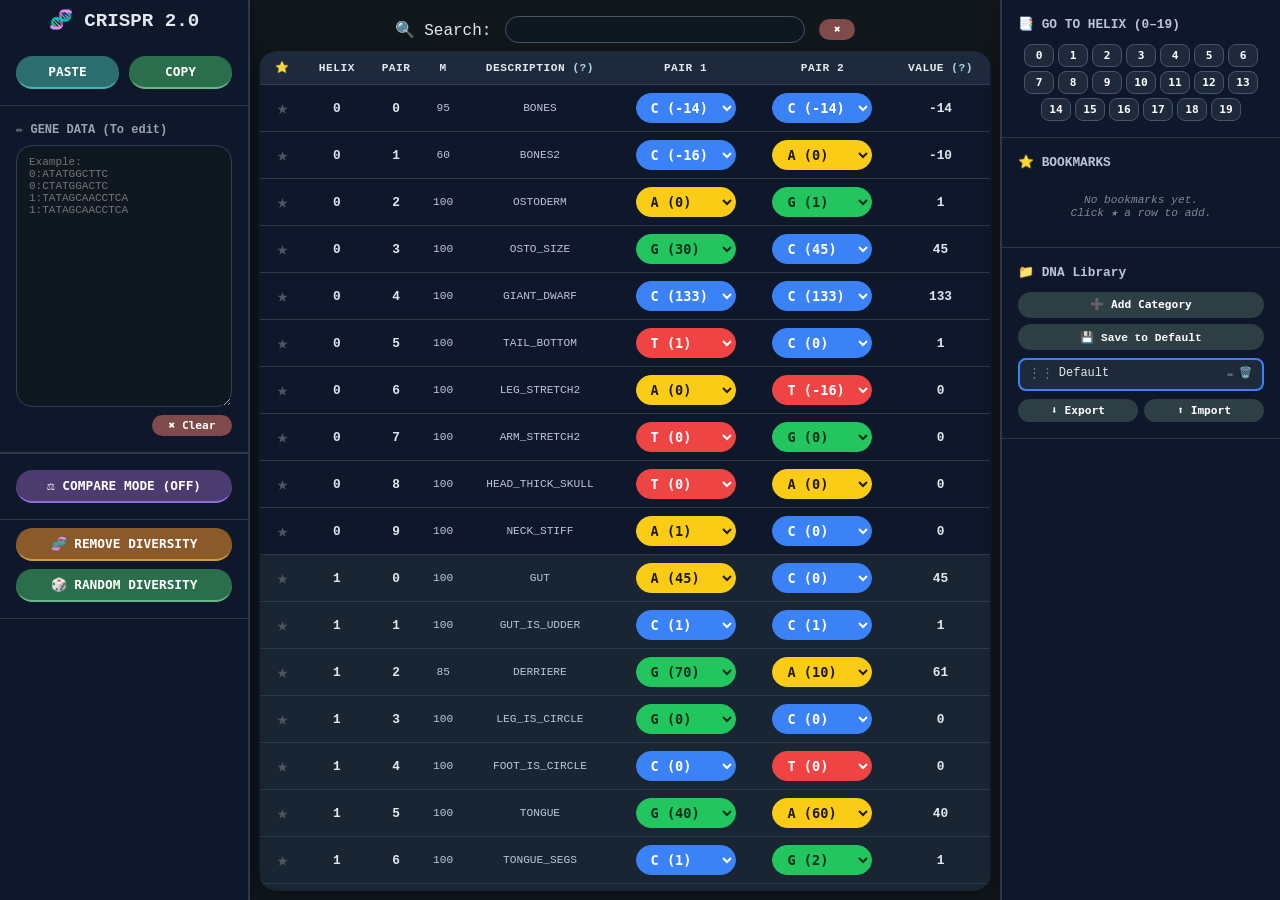
==== index.html @ 1f32c82a "Add files via upload" ====
<!DOCTYPE html>
<html lang="en">
<head>
    <meta charset="UTF-8">
    <meta name="viewport" content="width=device-width, initial-scale=1.0, user-scalable=yes">
	<link rel="icon" type="image/x-icon" href="favicon.ico">
    <title>CRISPR 2.0</title>
    <style>
        * {
            box-sizing: border-box;
            font-family: "Segoe UI", "Roboto", "Courier New", monospace;
        }
        body {
            background: #1e2a2e;
            margin: 0;
            padding: 0;
            height: 100vh;
            overflow: hidden;
            color: #e2e8f0;
            display: flex;
            align-items: flex-start;
            justify-content: center;
        }
        .app-layout {
            display: flex;
            height: 100vh;
            width: 100%;
            max-width: 1350px;
            margin: 0 auto;
            background: #11181c;
            overflow: hidden;
            box-shadow: 0 0 0 1px rgba(0, 0, 0, 0.2);
        }
        .left-sidebar {
            width: 250px;
            background: #0f172a;
            border-right: 2px solid #2d3a46;
            display: flex;
            flex-direction: column;
            overflow-y: auto;
            flex-shrink: 0;
            box-shadow: 4px 0 12px rgba(0, 0, 0, 0.3);
            z-index: 10;
        }
        .sidebar-header,
        .controls-section,
        .textarea-section {
            text-align: center;
        }
        .sidebar-header h1 {
            font-size: 1.2rem;
            margin: 8px 0 8px 0;
            display: flex;
            align-items: center;
            justify-content: center;
            gap: 8px;
        }
        .controls-section {
            padding: 16px;
            border-bottom: 1px solid #2d3a46;
        }
        .textarea-section {
            padding: 16px;
            border-bottom: 1px solid #2d3a46;
        }
        .textarea-section label {
            font-size: 0.75rem;
            font-weight: bold;
            display: block;
            margin-bottom: 8px;
            color: #9ca3af;
            text-align: left;
        }
        .left-sidebar textarea {
            background: #0f1720;
            border: 1px solid #334155;
            color: #cbd5e6;
            border-radius: 16px;
            padding: 10px 12px;
            font-family: "Courier New", monospace;
            font-size: 11px;
            resize: vertical;
            width: 100%;
            text-align: left;
        }
        .btn-group {
            display: flex;
            gap: 10px;
            flex-wrap: wrap;
            justify-content: center;
        }
        button {
            background: #2d3e44;
            border: none;
            padding: 8px 16px;
            border-radius: 40px;
            font-weight: bold;
            font-size: 0.8rem;
            cursor: pointer;
            transition: all 0.2s ease;
            color: white;
            font-family: monospace;
            font-weight: 600;
            flex: 1;
            min-width: 80px;
        }
        button.primary {
            background: #2c6e6e;
            border-bottom: 2px solid #48b5b5;
        }
        button.success {
            background: #2b6e4c;
            border-bottom: 2px solid #67b886;
        }
        button.compare-toggle {
            background: #4b3b6e;
            border-bottom: 2px solid #8b6ed9;
        }
        button.compare-toggle.active {
            background: #6b4e9e;
            border-bottom-color: #c49eff;
        }
        button.small {
            padding: 4px 8px;
            font-size: 0.7rem;
            min-width: auto;
        }
        button.icon-btn {
            padding: 4px 8px;
            font-size: 0.7rem;
            min-width: auto;
            background: #4b5563;
            border-bottom: none;
        }
        button.icon-btn:hover {
            background: #6b7280;
        }
        button.clear-btn {
			width: 80px; 
			max-width:80px;
            background: #7f4a4a;
            border-bottom: none;
            padding: 4px 8px;
            font-size: 0.7rem;
            min-width: auto;
		
        }
        button.clear-btn:hover {
            background: #9b5e5e;
        }
        .textarea-with-clear {
            display: flex;
            flex-direction: column;
            gap: 8px;
        }
        .textarea-actions {
            display: flex;
            justify-content: flex-end;
            align-items: center;
        }
        .textarea-actions a {
            color: #add8e6;
            font-size: 0.7rem;
            text-decoration: none;
            font-weight: bold;
        }
        .textarea-actions a:hover {
            text-decoration: underline;
        }
        .clear-textarea-btn {
            align-self: flex-end;
            margin-top: 0;
        }
        .right-sidebar {
            width: 280px;
            background: #0f172a;
            border-left: 2px solid #2d3a46;
            display: flex;
            flex-direction: column;
            overflow-y: auto;
            flex-shrink: 0;
            box-shadow: -4px 0 12px rgba(0, 0, 0, 0.2);
            z-index: 10;
        }
        .helix-nav,
        .bookmarks-section,
        .saved-dna-section {
            text-align: center;
            padding: 16px;
            border-bottom: 1px solid #2d3a46;
        }
        .helix-nav h3,
        .bookmarks-section h3,
        .saved-dna-section h3 {
            font-size: 0.8rem;
            margin: 0 0 12px 0;
            color: #b9c7d9;
            display: flex;
            align-items: center;
            gap: 8px;
            justify-content: space-between;
        }
        .helix-buttons {
            display: flex;
            flex-wrap: wrap;
            gap: 4px;
            justify-content: center;
        }
        .helix-btn {
            background: #1e293b;
            border: 1px solid #475569;
            padding: 4px 4px;
            border-radius: 8px;
            font-size: 0.7rem;
            font-weight: bold;
            cursor: pointer;
            transition: all 0.1s;
            font-family: monospace;
            min-width: 30px;
            max-width: 30px;
        }
        .helix-btn:hover {
            background: #3b4e6b;
        }
        .bookmarks-list,
        .saved-dna-list {
            max-height: 340px;
            overflow-y: auto;
            text-align: left;
        }
        .bookmark-item,
        .dna-item {
            display: flex;
            justify-content: space-between;
            align-items: center;
            padding: 6px 8px;
            margin: 4px 0;
            background: #1e293b;
            border-radius: 8px;
            font-size: 0.7rem;
            font-family: monospace;
            cursor: pointer;
            transition: all 0.1s;
        }
        .bookmark-item:hover,
        .dna-item:hover {
            background: #2d3e44;
        }
        .bookmark-info,
        .dna-info {
            flex: 1;
            overflow: hidden;
            text-overflow: ellipsis;
            white-space: nowrap;
            display: flex;
            align-items: center;
            gap: 8px;
        }
        .bookmark-info strong {
            color: #facc15;
        }
        .bookmark-value-badge {
            display: inline-block;
            padding: 2px 6px;
            border-radius: 20px;
            font-size: 0.65rem;
            font-weight: bold;
            margin-left: 6px;
        }
        .remove-bookmark,
        .delete-dna,
        .compare-load-btn {
            background: #7f4a4a;
            border: none;
            padding: 2px 8px;
            border-radius: 20px;
            font-size: 0.65rem;
            cursor: pointer;
            margin-left: 8px;
            flex: 0;
            min-width: auto;
        }
        .compare-load-btn {
            background: #4b3b6e;
            border-bottom: 2px solid #8b6ed9;
            font-weight: bold;
        }
        .compare-load-btn:hover {
            background: #6b4e9e;
            filter: brightness(1.05);
        }
        .main-content {
            flex: 1;
            overflow-y: auto;
            overflow-x: auto;
            padding: 8px 8px;
            background: #11181c;
            position: relative;
            min-width: 0;
        }
        .table-wrapper {
            background: #0f172a;
            border-radius: 20px;
            overflow-x: hidden;
            overflow-y: auto;
            max-height: calc(100vh - 60px);
            box-shadow: 0 4px 16px rgba(0, 0, 0, 0.4);
            width: 100%;
        }
        .gene-table {
            width: auto;
            min-width: 730px;
            border-collapse: collapse;
            font-size: 12px;
            font-family: "Courier New", "Fira Code", monospace;
            margin: 0 auto;
        }
        .gene-table thead tr:first-child th {
            position: sticky;
            top: 0;
            z-index: 20;
            background: #1e293b;
            border-bottom: 1px solid #334155;
        }

        .gene-table th {
            background: #1e293b;
            color: #e2e8f0;
            padding: 10px 8px;
            font-weight: 700;
            font-size: 0.7rem;
            text-transform: uppercase;
            letter-spacing: 0.5px;
            text-align: center;
        }
        .filter-cell {
            display: flex;
            align-items: center;
            gap: 6px;
            justify-content: center;
        }
        .filter-input {
            flex: 1;
            background: #0f1720;
            border: 1px solid #475569;
            margin: 8px;
            color: #e2e8f0;
            border-radius: 20px;
            padding: 6px 12px;
            font-size: 0.7rem;
            font-family: monospace;
            text-align: center;
            max-width: 300px;
        }
        .clear-filter-btn {
            width: 36px;
            max-width: 36px;
            min-width: auto;
            background: #7f4a4a;
            border: none;
            padding: 4px 8px;
            border-radius: 20px;
            font-size: 0.7rem;
            cursor: pointer;
            color: white;
            font-weight: bold;
        }
        .clear-filter-btn:hover {
            background: #9b5e5e;
        }
        .gene-table td {
            padding: 8px 6px;
            border-bottom: 1px solid #2d3a4a;
            vertical-align: middle;
            text-align: center;
        }
        .gene-table tr.helix-even {
            background-color: #0f172a;
            scroll-margin-top: 36px;
        }
        .gene-table tr.helix-odd {
            background-color: #1a2533;
            scroll-margin-top: 36px;
        }
        .bookmark-col {
            width: 40px;
            text-align: center;
        }
        .bookmark-star {
            cursor: pointer;
            font-size: 1.2rem;
            transition: all 0.1s;
            display: inline-block;
        }
        .bookmark-star.bookmarked {
            color: #facc15;
            text-shadow: 0 0 2px #ffd966;
        }
        .bookmark-star:not(.bookmarked) {
            color: #4b5563;
        }
        .helix-col,
        .pair-col {
            font-weight: bold;
            font-size: 0.8rem;
        }
        .desc-td {
            text-align: center;
            font-size: 0.7rem;
            color: #b9c7d9;
            max-width: 180px;
            white-space: nowrap;
            overflow-x: hidden;
            text-overflow: ellipsis;
            cursor: pointer;
        }
        .desc-td:hover {
            white-space: normal;
            word-break: break-word;
        }
        select.nuc-select {
            font-family: monospace;
            font-weight: bold;
            font-size: 0.85rem;
            border-radius: 28px;
            padding: 5px 10px;
            cursor: pointer;
            text-align: left;
            width: 100px;
            transition: 0.1s;
            border: 1px solid #4b5563;
            background-color: #0a0f18;
            color: white;
        }
        select.nuc-select.A-selected {
            background-color: #facc15;
            color: #1e1a0a;
            border-color: #facc15;
        }
        select.nuc-select.C-selected {
            background-color: #3b82f6;
            color: white;
            border-color: #3b82f6;
        }
        select.nuc-select.G-selected {
            background-color: #22c55e;
            color: #0a2f1a;
            border-color: #22c55e;
        }
        select.nuc-select.T-selected {
            background-color: #ef4444;
            color: white;
            border-color: #ef4444;
        }
        .final-value-badge {
            padding: 3px 10px;
            border-radius: 20px;
            display: inline-block;
            font-weight: bold;
            font-size: 0.8rem;
        }

        .helix-highlight {
            background-color: #2c6e6e !important;
            transition: background 0.1s;
        }
        .diff-highlight {
            background-color: rgba(255, 140, 100, 0.25) !important;
        }
        .toast {
            position: fixed;
            top: 50%;
            left: 50%;
            transform: translate(-50%, -50%);
            background: #2c6e6e;
            color: white;
            padding: 12px 24px;
            border-radius: 40px;
            font-size: 1rem;
            font-weight: bold;
            z-index: 1000;
            box-shadow: 0 4px 12px rgba(0, 0, 0, 0.3);
            transition: opacity 0.3s;
            opacity: 0;
            pointer-events: none;
            text-align: center;
            white-space: nowrap;
        }
        .toast.show {
            opacity: 1;
        }
        .empty-bookmarks {
            color: #7e8a98;
            font-style: italic;
            text-align: center;
            padding: 12px;
            font-size: 0.7rem;
        }

        button.diversity-remove {
            background: #8b5a2b;
            border-bottom: 2px solid #d49b3a;
            transition: all 0.2s;
        }
        button.diversity-remove:hover {
            background: #a06d36;
            transform: scale(0.98);
        }
        button.random-diversity {
            background: #2b6e4c;
            border-bottom: 2px solid #67b886;
        }
        button.random-diversity:hover {
            background: #348e5c;
            transform: scale(0.98);
        }
        /* Style the dropdown options with nucleotide colors and thick border */
        select.nuc-select option {
            background-color: #0a0f18;
            color: white;
            transition: all 0.1s ease;
            border: 3px solid white !important;
            border-radius: 8px;
            margin: 2px;
            padding: 4px 8px;
        }

        /* Override browser hover effect */
        select.nuc-select option:hover,
        select.nuc-select option:focus,
        select.nuc-select option:active {
            filter: brightness(0.85);
            border-color: #fff !important;
            font-weight: bold;
        }
        a,
        a:link,
        a:visited,
        a:hover,
        a:active {
            color: #add8e6; /* Example: Light Blue */
            font-weight: bold;
            text-decoration: none; /* Optional: adds underline back */
            
        }

        /* --- DNA Library styles (from DNA Shortener, adapted) --- */
        .category-list {
            list-style: none;
            padding: 0;
            margin: 0;
            display: flex;
            flex-direction: column;
            gap: 0.3rem;
        }
        .category-item {
            background: #0f172a;
            border-radius: 0.5rem;
            padding: 0.3rem 0.5rem;
            display: flex;
            flex-direction: column;
            gap: 0.2rem;
            transition: background 0.2s, border-color 0.2s;
            border: 2px solid transparent;
        }
        .category-item.selected {
            border-color: #3b82f6;
            background: #1e2a3a;
        }
        .category-header {
            display: flex;
            align-items: center;
            gap: 0.3rem;
            cursor: pointer;
        }
        .category-name {
            flex: 1;
            font-weight: 500;
            font-size: 0.75rem;
            overflow: hidden;
            text-overflow: ellipsis;
            white-space: nowrap;
            text-align: left;
        }
        .category-actions {
            display: flex;
            gap: 0.15rem;
        }
        .category-actions button {
            background: transparent;
            border: none;
            color: #94a3b8;
            cursor: pointer;
            padding: 0.1rem;
            font-size: 0.65rem;
            min-width: auto;
        }
        .category-actions button:hover { color: #f1f5f9; }
        .entry-list {
            list-style: none;
            padding-left: 0.8rem;
            margin: 0;
            display: flex;
            flex-direction: column;
            gap: 0.15rem;
        }
        .entry-item {
            display: flex;
            align-items: center;
            gap: 0.25rem;
            padding: 0.15rem 0.3rem;
            background: #1e293b;
            border-radius: 0.3rem;
            cursor: pointer;
            font-size: 0.7rem;
        }
        .entry-item:hover { background: #334155; }
        .entry-name {
            flex: 1;
            overflow: hidden;
            text-overflow: ellipsis;
            white-space: nowrap;
            text-align: left;
        }
        .entry-actions {
            display: flex;
            gap: 0.1rem;
        }
        .entry-actions button {
            background: transparent;
            border: none;
            color: #94a3b8;
            padding: 0.1rem;
            font-size: 0.6rem;
            cursor: pointer;
            min-width: auto;
        }
        .entry-actions button:hover { color: #f1f5f9; }
        .drag-handle {
            cursor: grab;
            color: #64748b;
            font-size: 0.8rem;
            user-select: none;
        }
        .drag-handle:active { cursor: grabbing; }
        .category-item.dragging, .entry-item.dragging { opacity: 0.4; }
        .library-controls {
            display: flex;
            flex-direction: column;
            gap: 0.4rem;
            margin-bottom: 0.5rem;
        }
        .library-controls button {
            font-size: 0.7rem;
            padding: 0.4rem 0.8rem;
            flex: none;
            width: 100%;
        }
        .import-export-btns {
            display: flex;
            gap: 0.4rem;
            margin-top: 0.5rem;
        }
        .import-export-btns button {
            font-size: 0.7rem;
            padding: 0.3rem 0.6rem;
            flex: 1;
        }
		
  /* Hidden by default (shown when link is valid) */
  #dnaShortenerLink {
    display: none;
	margin-right: auto;
  }
  #dnaShortenerLink.visible {
    display: inline;
  }
  
    </style>
</head>
<body>
<div class="app-layout">
  <!-- LEFT SIDEBAR -->
  <div class="left-sidebar">
    <div class="sidebar-header">
      <h1>🧬 CRISPR 2.0</h1>
    </div>

    <div class="controls-section">
      <div class="btn-group">
        <button id="pasteBtn" class="primary">PASTE</button>
        <button id="exportBtn" class="success">COPY</button>
      </div>
    </div>

    <div class="textarea-section">
      <label>✏️ GENE DATA (To edit)</label>
      <div class="textarea-with-clear">
        <textarea id="rawGeneInput" rows="20" placeholder='Example:
0:ATATGGCTTC
0:CTATGGACTC
1:TATAGCAACCTCA
1:TATAGCAACCTCA'></textarea>
        <span class="textarea-actions">
          <a id="dnaShortenerLink" href="#" target="_self">To DNA Shortener</a>
          <button id="clearRawBtn" class="clear-btn clear-textarea-btn">✖ Clear</button>
        </span>
      </div>
    </div>

    <!-- Compare Mode Toggle + compare textarea -->
    <div class="controls-section textarea-section" style="border-top: 1px solid #2d3a46;">
      <div class="btn-group">
        <button id="toggleCompareBtn" class="compare-toggle">⚖️ COMPARE MODE (OFF)</button>
      </div>
      <div id="compareArea" style="display: none; margin-top: 12px;">
        <label>📊 GENE DATA (To compare)</label>
        <div class="textarea-with-clear">
          <textarea id="compareGeneInput" rows="10" placeholder='Paste reference genes:
0:ATATGGCTTC
0:CTATGGACTC
...'></textarea>
          <button id="clearCompareBtn" class="clear-btn clear-textarea-btn">✖ Clear</button>
        </div>
      </div>
    </div>

    <!-- NEW: REMOVE DIVERSITY BUTTON (below compare section) -->
    <div class="controls-section" style="border-top: none; padding-top: 8px; padding-bottom: 16px">
      <div class="btn-group" style="flex-direction: column; gap: 8px;">
        <button id="removeDiversityBtn" class="diversity-remove" style="background: #8b5a2b; border-bottom-color: #d49b3a;">🧬 REMOVE DIVERSITY</button>
        <button id="randomDiversityBtn" class="random-diversity" style="background: #2b6e4c; border-bottom-color: #67b886;">🎲 RANDOM DIVERSITY</button>
      </div>
    </div>
  </div>

  <!-- MAIN TABLE AREA -->
  <div class="main-content" id="mainContent">
    <div class="filter-cell"><label>🔍 Search: </label><input type="text" id="filterInput" class="filter-input" placeholder="" value=""><button id="clearFilterBtn" class="clear-filter-btn">✖</button> </div>
    <div class="table-wrapper">
      <table class="gene-table" id="geneTable">
        <thead id="dynamicThead"></thead>
        <tbody id="tableBody"></tbody>
      </table>
    </div>
  </div>

  <!-- RIGHT SIDEBAR: helix jump + bookmarks + DNA Library -->
  <div class="right-sidebar">
    <div class="helix-nav">
      <h3>📑 GO TO HELIX (0–19)</h3>
      <div class="helix-buttons" id="helixNavButtons"></div>
    </div>

    <div class="bookmarks-section">
      <h3>⭐ BOOKMARKS <span style="font-size:0.65rem;"></span></h3>
      <div id="bookmarksList" class="bookmarks-list">
        <div class="empty-bookmarks">No bookmarks yet.<br>Click ★ a row to add.</div>
      </div>
    </div>

    <!-- DNA Library -->
    <div class="saved-dna-section">
      <h3>📁 DNA Library</h3>
      <div class="library-controls">
        <button id="addCategoryBtn"><span>➕</span> Add Category</button>
        <button id="saveDnaBtn"><span>💾</span> <span id="saveBtnText">Save DNA</span></button>
      </div>
      <ul class="category-list" id="categoryList"></ul>
      <div class="import-export-btns">
        <button id="exportLibBtn"><span>⬇️</span> Export</button>
        <button id="importLibBtn"><span>⬆️</span> Import</button>
      </div>
    </div>
    <!-- Hidden file input for import -->
    <input type="file" id="importFileInput" accept=".json" style="display:none">
  </div>
</div>

<div id="toast" class="toast"></div>

<script>
// ========== FULL MAPPING h,p,description,priority,a,c,g,t,m,s ==========
const ORIGINAL_MAPPING = [
  [0, 1, "BONES", "GCAT", 14, -14, 0, 0, 95, 100],
  [0, 2, "BONES2", "TGCA", 0, -16, 16, 0, 60, 100],
  [0, 3, "OSTODERM", "GATC", 0, 2, 1, 1, 100, 1],
  [0, 4, "OSTO_SIZE", "TACG", 15, 45, 30, 30, 100, 100],
  [0, 5, "GIANT_DWARF", "GACT", 66, 133, 100, 100, 100, 100],
  [0, 6, "TAIL_BOTTOM", "GTCA", 0, 0, 0, 1, 100, 1],
  [0, 7, "LEG_STRETCH2", "ATCG", 0, 16, 0, -16, 100, 100],
  [0, 8, "ARM_STRETCH2", "TCAG", 16, -16, 0, 0, 100, 100],
  [0, 9, "HEAD_THICK_SKULL", "TGAC", 0, 0, 20, 0, 100, 100],
  [0, 10, "NECK_STIFF", "CATG", 1, 0, 1, 0, 100, 1],
  [1, 1, "GUT", "TGAC", 45, 0, 25, 0, 100, 100],
  [1, 2, "GUT_IS_UDDER", "ACGT", 0, 1, 0, 2, 100, 1],
  [1, 3, "DERRIERE", "CTGA", 10, 0, 70, 40, 85, 100],
  [1, 4, "LEG_IS_CIRCLE", "ATGC", 0, 0, 0, 1, 100, 1],
  [1, 5, "FOOT_IS_CIRCLE", "GACT", 1, 0, 0, 0, 100, 1],
  [1, 6, "TONGUE", "CGAT", 60, 0, 40, 0, 100, 100],
  [1, 7, "TONGUE_SEGS", "ACGT", 0, 1, 2, 0, 100, 1],
  [1, 8, "BELLY_ALT", "TACG", 1, 2, 1, 0, 100, 1],
  [1, 9, "PAT_BELLY", "ACTG", 100, 50, 75, 33, 100, 100],
  [1, 10, "LITTER_SIZE", "CTAG", 3, 1, 5, 2, 100, 1],
  [1, 11, "OLD_AGE", "TACG", 0, -1, 2, 0, 100, 1],
  [1, 12, "OMNIVORE", "CATG", 1, 0, 0, 0, 100, 1],
  [1, 13, "LIMP", "AGTC", 0, 2, 1, 0, 100, 1],
  [2, 1, "MUSCLE_USE", "CTAG", 80, 100, 100, 50, 100, 100],
  [2, 2, "TAIL_STIFF", "ATGC", 0, 1, 0, 1, 100, 1],
  [2, 3, "LEG_FLEXIBILITY", "GTCA", 50, 40, 30, 20, 80, 1],
  [2, 4, "LEG_FLEX_BIAS", "CGAT", 10, 15, 20, -10, 100, 1],
  [2, 5, "TAIL_FLEXIBILITY", "GTAC", 45, 15, 135, 90, 100, 1],
  [2, 6, "TAIL_SPEED", "GCAT", 60, 200, 60, 0, 100, 10],
  [2, 7, "LEG_AND_ARM_LIMP", "TAGC", 0, 1, 0, 0, 100, 1],
  [2, 8, "ARM_STRENGTH", "ATCG", 95, 80, 104, 120, 60, 100],
  [2, 9, "ARM_FLEXIBILITY", "ACTG", 30, 20, 30, 40, 100, 1],
  [2, 10, "ARM_FLEX_BIAS", "GCTA", 0, 20, 15, 10, 100, 1],
  [2, 11, "NECK_FLEXIBILITY", "GTCA", 0, 40, 23, 10, 100, 1],
  [2, 12, "NECK_FLEX_BIAS", "GATC", 0, 30, -8, -25, 100, 1],
  [2, 13, "BRAIN_SPASTIC", "TGAC", 2, 0, 1, 0, 100, 1],
  [3, 1, "SPLAY", "ACTG", 0, 10, 45, -5, 100, 1],
  [3, 2, "LEG_IN", "CGAT", 6, 0, 18, 0, 50, 100],
  [3, 3, "LEG_IN2", "CGAT", 0, 0, 13, 1, 100, 100],
  [3, 4, "TAIL_ANGLE", "GCAT", 135, 90, 45, 60, 100, 1],
  [3, 5, "TAIL_JOINT_TYPE", "ATGC", 0, 0, 0, 1, 100, 1],
  [3, 6, "LEG_JOINT_TYPE", "AGTC", 0, 0, 1, 2, 100, 1],
  [3, 7, "HAS_KNEE", "TCGA", 0, 1, 0, 0, 100, 1],
  [3, 8, "KNEE_MIN", "CGAT", -15, 0, -90, 0, 100, 1],
  [3, 9, "KNEE_MAX", "TAGC", 90, 20, 45, 20, 100, 1],
  [3, 10, "ARM_JOINT_TYPE", "GCTA", 0, 1, 0, 2, 100, 1],
  [3, 11, "HAS_ELBOW", "CATG", 1, 0, 0, 0, 100, 1],
  [3, 12, "ELBOW_RANGE", "CTAG", 10, 30, 30, 90, 100, 1],
  [3, 13, "NECK_JOINT_TYPE", "TGCA", 0, 2, 0, 1, 100, 1],
  [3, 14, "HEAD_JOINTED", "CATG", 1, 0, 0, 0, 100, 1],
  [3, 15, "STIFF_JOINTS", "CGAT", 50, 0, 18, 0, 100, 100],
  [4, 1, "LEG_TAG", "ATGC", 1, 3, 4, 2, 100, 1],
  [4, 2, "LEG_HAS_FOOT", "GACT", 1, 0, 1, 0, 100, 1],
  [4, 3, "LEG_COUNT", "CGTA", 7, 1, 1, 2, 100, 1],
  [4, 4, "LEG_THRUST_BACK", "GCTA", 2, 1, 0, 0, 100, 1],
  [4, 5, "ARM_TAG", "GTAC", 4, 3, 1, 2, 100, 1],
  [4, 6, "ARM_HAS_HAND", "CGTA", 0, 1, 0, 1, 100, 1],
  [4, 7, "NECK_TAG", "AGTC", 4, 2, 3, 1, 100, 1],
  [4, 8, "NECK_SLOUCH", "CTGA", 0, 0, 20, 50, 60, 100],
  [4, 9, "NECK_ONTOP", "GTCA", 20, 70, 0, 50, 100, 100],
  [4, 10, "BREAK_FORCE", "GATC", 50, 30, 0, 0, 100, 10],
  [4, 11, "EAR_X", "TAGC", 100, 0, 50, 0, 90, 100],
  [5, 1, "QUADRUPED", "CGAT", 1, 1, 0, 0, 100, 1],
  [5, 2, "BIPED", "TAGC", 1, 1, 0, 0, 100, 1],
  [5, 3, "UPARM_TAG", "ATCG", 0, 1, 4, 2, 100, 1],
  [5, 4, "UPARM_Y", "CTAG", 30, 30, 50, 10, 80, 100],
  [5, 5, "UPARM_GOOFY", "ACGT", 0, 1, 2, 3, 100, 1],
  [5, 6, "ARM_FORWARD", "CTGA", 40, -20, 60, 0, 100, 1],
  [5, 7, "UPARM_ANGLE", "GCAT", -30, 30, 0, -45, 100, 1],
  [5, 8, "WHITE_IS_LETHAL", "AGCT", 0, 0, 1, 0, 100, 1],
  [6, 1, "SIZE", "ATGC", 100, 75, 35, 50, 95, 100],
  [6, 2, "ASPECT", "GCAT", 150, 310, 200, 250, 95, 100],
  [6, 3, "SKINNY", "GACT", 200, 100, 100, 75, 100, 100],
  [6, 4, "CHEST_BIG", "ATCG", 104, 108, 102, 102, 100, 100],
  [6, 5, "CHEST_SMALL", "GCTA", 95, 100, 95, 90, 100, 100],
  [6, 6, "NECK_TYPE", "TACG", 1, 2, 0, 1, 100, 1],
  [6, 7, "NECK_LENGTH", "ATGC", 60, 30, 90, 70, 90, 100],
  [6, 8, "NECK_GIRAFFE", "TCAG", 85, 0, 120, 110, 90, 100],
  [6, 9, "NECK_THICKNESS", "CGTA", 80, 95, 110, 120, 60, 100],
  [6, 10, "NECK_ANGLE", "TACG", 30, 60, 75, 45, 90, 1],
  [6, 11, "NECK_COCK", "CGAT", 20, 0, 30, -25, 100, 1],
  [7, 1, "TAIL_TAG", "TAGC", 4, 1, 2, 3, 100, 1],
  [7, 2, "TAIL_EXISTS", "GCAT", 1, 0, 1, 2, 100, 1],
  [7, 3, "TAIL_SIZE", "GCAT", 120, 80, 100, 140, 60, 100],
  [7, 4, "TAIL_SHORT", "CAGT", 50, 100, 35, 100, 100, 100],
  [7, 5, "TAIL_ASPECT", "AGCT", 20, 30, 10, 20, 90, 100],
  [7, 6, "TAIL_SHAPE", "AGTC", 2, 6, 1, 5, 100, 1],
  [7, 7, "TAIL_SEGMENTS", "GTCA", 5, 3, 3, 0, 100, 1],
  [7, 8, "TAIL_WAG", "CTGA", 0, 1, 0, 0, 100, 1],
  [8, 1, "LEG_TYPE", "TACG", 2, 0, 1, 1, 100, 1],
  [8, 2, "LEG_LENGTH", "CATG", 50, 80, 100, 120, 90, 100],
  [8, 3, "LEG_STRETCH", "GACT", 14, -14, 0, 0, 60, 100],
  [8, 4, "LEG_SKEW", "TCGA", 0, 24, -16, 0, 60, 100],
  [8, 5, "LEG_STRENGTH", "GCTA", 104, 120, 95, 80, 60, 100],
  [8, 6, "LEG_PENCIL", "ATGC", 0, 0, 0, 10, 100, 100],
  [8, 7, "ARM_TYPE", "CGAT", 0, 1, 2, 0, 100, 1],
  [8, 8, "ARM_LENGTH", "ATCG", 80, 120, 25, 50, 90, 100],
  [8, 9, "ARM_STRETCH", "GACT", 14, -14, 0, 0, 60, 100],
  [8, 10, "ARM_SKEW", "TCGA", 0, 20, -20, 0, 100, 100],
  [8, 11, "ARM_NODE_SCALE", "CTGA", 100, 100, 130, 70, 50, 100],
  [9, 1, "HAS_FOOT", "TACG", 0, 1, 0, 1, 100, 1],
  [9, 2, "FOOT_SIZE", "GTAC", 12, 30, 0, 20, 60, 100],
  [9, 3, "FOOT_CLOWN", "GTAC", 0, 0, 0, 30, 100, 100],
  [9, 4, "FOOT_THICKNESS", "TCAG", 30, 15, 7, 20, 80, 100],
  [9, 5, "FOOT_TOE", "AGCT", 100, 50, 0, 100, 100, 100],
  [9, 6, "FOOT_BACKWARDS", "AGCT", 0, 0, 1, 2, 100, 1],
  [9, 7, "HAS_HAND", "CGTA", 1, 0, 1, 0, 100, 1],
  [9, 8, "HAND_WIDTH", "GACT", 7, 20, 0, 0, 100, 100],
  [9, 9, "HAND_LENGTH", "CGAT", 15, 20, 30, 20, 90, 100],
  [9, 10, "HAND_FINGER", "CTGA", 50, 0, 0, 100, 80, 100],
  [9, 11, "SKIN_HANDS", "GCAT", 0, 1, 0, 2, 100, 1],
  [10, 1, "HEAD_SIZE", "GCTA", 75, 50, 100, 133, 95, 100],
  [10, 2, "HEAD_X_GROWTH", "ACGT", 0, 5, 10, -5, 100, 100],
  [10, 3, "HEAD_Y_GROWTH", "TACG", 5, -5, 0, 0, 100, 100],
  [10, 4, "HEAD_ASPECT", "TCAG", 250, 175, 300, 200, 85, 100],
  [10, 5, "HEAD_SQUARE", "CTAG", 100, 0, 0, 150, 100, 100],
  [10, 6, "HEAD_HAS_BACK", "GTCA", 1, 0, 11, 0, 100, 1],
  [10, 7, "HEAD_GIANT", "CTAG", 180, 100, 100, 200, 90, 100],
  [10, 8, "HEAD_SHRUNK", "CATG", 70, 100, 100, 50, 90, 100],
  [10, 9, "HEAD_CHIMERA", "ATCG", 0, 0, 0, 1, 100, 1],
  [10, 10, "EYEBOX_X", "AGCT", 33, 50, 0, 15, 90, 100],
  [10, 11, "EYEBOX_Y", "CGTA", -25, -100, 0, -50, 100, 100],
  [10, 12, "EYEBOX_SIZE", "ATGC", 25, 50, 33, 15, 60, 100],
  [10, 13, "SKIN_HEAD", "GCAT", 0, 1, 0, 2, 100, 1],
  [11, 1, "EYE_STYLE", "CATG", 2, 1, 0, 1, 100, 1],
  [11, 2, "BUGEYE", "GACT", 1, 0, 0, 2, 100, 1],
  [11, 3, "EYE_SIZE", "ACTG", 50, 75, 50, 125, 100, 100],
  [11, 4, "PUPIL_SIZE", "CAGT", 80, 66, 40, 40, 100, 100],
  [11, 5, "HAS_PUPIL", "ATCG", 1, 0, 0, 0, 100, 1],
  [11, 6, "BROW_SIZE", "GATC", 150, 0, 0, 125, 100, 100],
  [11, 7, "BROW_SLANT", "GTAC", 15, 0, 0, -15, 100, 1],
  [11, 8, "EYE_HUE", "GCTA", 198, 237, 36, 153, 100, 1],
  [11, 9, "EAR_STYLE", "TGCA", 0, 0, 2, 1, 100, 1],
  [11, 10, "EAR_SHAPE", "CGAT", 4, 2, 1, 2, 100, 1],
  [11, 11, "EAR_SIZE", "TCGA", 40, 30, 10, 20, 70, 100],
  [11, 12, "EAR_ASPECT", "ATCG", 100, 300, 100, 250, 100, 100],
  [11, 13, "EAR_SLANT", "GACT", 100, 50, 0, -33, 70, 100],
  [11, 14, "EAR_INTERIOR", "TAGC", 0, 0, 0, 5, 100, 100],
  [11, 15, "EAR_FLOP", "CTAG", 60, 0, 200, 30, 100, 1],
  [12, 1, "TEETH_SHAPE", "TCGA", 3, 1, 2, 0, 100, 1],
  [12, 2, "HAS_MOUTH", "TCGA", 1, 1, 0, 1, 100, 1],
  [12, 3, "MOUTH_Y", "CGAT", 50, 70, 84, 100, 80, 100],
  [12, 4, "MOUTH_SIZE", "CTGA", 40, 20, 10, 30, 70, 100],
  [12, 5, "JAW", "CAGT", 15, 0, -8, -13, 50, 100],
  [12, 6, "TEETH_UPPER", "GATC", 0, 0, 1, 0, 100, 1],
  [12, 7, "TEETH_UPPER2", "CATG", 0, 1, 0, 0, 100, 1],
  [12, 8, "NOSE_STYLE", "GTCA", 0, 3, 1, 2, 100, 1],
  [12, 9, "NOSE_INNY", "GCTA", 0, 1, 0, 0, 100, 1],
  [12, 10, "NOSE_Y", "CTAG", 50, 0, 0, 100, 90, 100],
  [12, 11, "NOSE_SIZE", "AGCT", 10, 20, 5, 100, 70, 100],
  [12, 12, "NOSE_INTERIOR", "ATGC", 0, 0, 50, 100, 100, 100],
  [12, 13, "FLU_IMMUNITY", "CATG", 0, 0, 1, 0, 100, 1],
  [13, 1, "HAS_ANTLERS", "CTGA", 1, 1, 1, 0, 100, 1],
  [13, 2, "ANTLER_X", "TGAC", 2, 1, 0, 1, 100, 1],
  [13, 3, "ANTLER_W", "TACG", 12, 8, 12, 15, 100, 100],
  [13, 4, "ANTLER_H", "TACG", 45, 100, 25, 65, 80, 100],
  [13, 5, "ANTLER_TAPER", "CGAT", 50, 0, 100, 100, 100, 100],
  [13, 6, "ANTLER_POM", "CTGA", 100, 0, 200, 150, 100, 100],
  [13, 7, "ANTLER_COLOR", "ACGT", 2, 8, 1, 3, 100, 1],
  [13, 8, "POM_COLOR", "GCTA", 17, 0, 2, 1, 100, 1],
  [13, 9, "POM_USECOLOR", "GTAC", 0, 0, 1, 0, 100, 1],
  [13, 10, "HAT_POM", "TGAC", 50, 0, 25, 0, 100, 100],
  [13, 11, "HAT_POM_IS_LID", "TAGC", 1, 0, 0, 0, 100, 1],
  [14, 1, "ANTLER_REC", "TAGC", 1, 0, 3, 2, 100, 1],
  [14, 2, "ANTLER_REC2", "CTGA", 0, 2, 3, 1, 100, 1],
  [14, 3, "ANTLER_FLIP", "TACG", 0, 0, 0, 1, 100, 1],
  [14, 4, "ANTLER_MOD", "TCAG", 1, 2, 3, 3, 100, 1],
  [14, 5, "ANTLER_SCALEH", "GCTA", 100, 75, 100, 40, 80, 100],
  [14, 6, "ANTLER_SCALEW", "TCGA", 100, 75, 50, 100, 100, 100],
  [14, 7, "ANTLER_ANGLE", "GATC", -45, 25, 45, -25, 100, 1],
  [14, 8, "ANTLER_ANGLE2", "ACTG", 45, -45, -90, 90, 100, 1],
  [14, 9, "ANTLER_ANGLE_RAND", "GTAC", 45, 15, 0, 5, 100, 1],
  [14, 10, "ANTLER_T1", "CGAT", 40, 0, 100, 25, 100, 100],
  [14, 11, "ANTLER_T2", "ATGC", 100, 25, 0, 40, 100, 100],
  [15, 1, "HAT_EXISTS", "ACTG", 1, 0, 0, 0, 100, 1],
  [15, 2, "HAT_SIZE", "CATG", 40, 60, 20, 100, 85, 100],
  [15, 3, "HAT_RAKE", "AGTC", 0, 0, 25, -15, 100, 100],
  [15, 4, "HAT_ASPECT", "ATGC", 100, 100, 200, 300, 85, 100],
  [15, 5, "HAT_TAPER", "TGCA", 0, 50, 100, 0, 100, 100],
  [15, 6, "HAT_CLONE", "CGTA", 0, 0, 33, 66, 100, 100],
  [15, 7, "HAT_BACK_SCALE", "TAGC", 0, 100, 60, 100, 100, 100],
  [15, 8, "HAT_FRONT_SCALE", "CGTA", 100, 100, 0, 60, 100, 100],
  [15, 9, "HAT_BACK_ANGLE", "ACGT", 45, 90, 120, 60, 75, 1],
  [15, 10, "HAT_FRONT_ANGLE", "CGAT", -120, -45, -90, -60, 100, 1],
  [15, 11, "HAT_ANGLE_RAND", "TCGA", 15, 15, 45, 0, 100, 1],
  [15, 12, "HAT_FLIP", "TACG", 1, 0, 0, 0, 100, 1],
  [15, 13, "HAT_T", "GTAC", 40, 0, 0, 100, 100, 100],
  [16, 1, "BASE_BROWN", "ATCG", 0, 2, 0, 1, 100, 1],
  [16, 2, "BASE_BLACK", "TGCA", 1, 0, 1, 0, 100, 1],
  [16, 3, "BASE_RED", "GTCA", 3, 2, 0, 1, 100, 1],
  [16, 4, "BASE_GREEN", "TCAG", 2, 1, 3, 0, 70, 1],
  [16, 5, "GREEN_KNOCKOUT", "CAGT", 1, 0, 0, 0, 100, 1],
  [16, 6, "BASE_CREAM", "AGCT", 0, 0, 100, 0, 50, 100],
  [16, 7, "ALT_BLUE", "TAGC", 1, 3, 2, 0, 100, 1],
  [16, 8, "SPOT_YELLOW", "TGCA", 1, 0, 1, 0, 100, 1],
  [16, 9, "SKIN_HUE", "CGAT", 2, 0, 1, 3, 100, 1],
  [16, 10, "SKIN_HUE2", "TAGC", 1, 3, 2, 0, 100, 1],
  [16, 11, "SWAP_BASE_SPOT", "ATCG", 0, 0, 1, 1, 100, 1],
  [16, 12, "SWAP_ALT_SPOT", "TGCA", 1, 0, 1, 0, 100, 1],
  [16, 13, "WHITE", "TAGC", 0, 0, 0, 1, 100, 1],
  [16, 14, "NOSE_HUE", "GACT", 1, 2, 0, 3, 100, 1],
  [16, 15, "HOOF_COLOR", "CTAG", 2, 0, 0, 1, 100, 1],
  [17, 1, "AGOUTI", "ATGC", 1, 1, 0, 0, 100, 1],
  [17, 2, "FOOT_IS_HOOF", "GACT", 1, 0, 0, 1, 100, 1],
  [17, 3, "COON_EYE", "GCAT", 2, 1, 0, 0, 100, 1],
  [17, 4, "EAR_COMP", "GTCA", 1, 2, 0, 0, 100, 1],
  [17, 5, "TAIL_ALT", "CGTA", 0, 0, 1, 2, 100, 1],
  [17, 6, "PAT_SPLIT", "CGAT", 65, 0, 100, 0, 100, 100],
  [17, 7, "PAT_STRIPE", "CTAG", 51, 0, 0, 90, 100, 100],
  [17, 8, "PAT_SPOT", "ACGT", 0, 90, 51, 0, 100, 100],
  [17, 9, "PAT_PERLIN", "TCAG", 60, 100, 0, 0, 100, 100],
  [17, 10, "PAT_PERLIN2", "GTCA", 0, 60, 0, 100, 100, 100],
  [17, 11, "PAT_PERLIN_SIZE", "GACT", 2, 4, 8, 4, 100, 1],
  [18, 1, "NARCOLEPSY", "TCGA", 0, 0, 1, 0, 100, 1],
  [18, 2, "SPEED_FACTOR", "GCAT", 50, 30, 100, 133, 75, 100],
  [18, 3, "NECK_SPEED", "AGCT", 60, 50, 25, 10, 100, 10],
  [18, 4, "RAMPAGE", "GATC", 0, 1, 0, 0, 100, 1],
  [18, 5, "SPINAL_LOCO", "CTGA", 2, 0, 0, 1, 100, 1],
  [18, 6, "HIGH_INTELLECT", "CTAG", 0, 0, 1, 1, 100, 1],
  [18, 7, "L_LEG_SIGNAL", "GTCA", 2, 1, 1, 1, 100, 1],
  [18, 8, "L_ARM_SIGNAL", "CGAT", 2, 2, 2, 1, 100, 1],
  [18, 9, "L_TAIL_SIGNAL", "ACTG", 3, 1, 4, 2, 100, 1],
  [18, 10, "L_NECK_SIGNAL", "TGAC", 2, 3, 1, 4, 100, 1],
  [18, 11, "LOCO_SYNC", "CTGA", 0, 0, 0, 1, 100, 1],
  [19, 1, "L_LEG_FTOB_REACT", "TCAG", 1, 2, 3, 1, 100, 1],
  [19, 2, "L_LEG_FTOB_EVENT", "GATC", 1, 4, 3, 2, 100, 1],
  [19, 3, "L_LEG_BTOF_REACT", "ACGT", 2, 1, 2, 3, 100, 1],
  [19, 4, "L_LEG_BTOF_EVENT", "TGAC", 1, 4, 3, 2, 100, 1],
  [19, 5, "L_ARM_FTOB_REACT", "ACGT", 2, 1, 2, 3, 100, 1],
  [19, 6, "L_ARM_FTOB_EVENT", "TGAC", 2, 4, 1, 3, 100, 1],
  [19, 7, "L_ARM_BTOF_REACT", "GATC", 2, 3, 1, 1, 100, 1],
  [19, 8, "L_ARM_BTOF_EVENT", "CATG", 3, 2, 4, 1, 100, 1],
  [19, 9, "L_TAIL_FTOB_REACT", "CGAT", 3, 0, 1, 2, 100, 1],
  [19, 10, "L_TAIL_FTOB_EVENT", "TCGA", 4, 2, 3, 1, 100, 1],
  [19, 11, "L_TAIL_BTOF_REACT", "GTCA", 2, 3, 0, 1, 100, 1],
  [19, 12, "L_TAIL_BTOF_EVENT", "ATCG", 2, 3, 4, 1, 100, 1],
  [19, 13, "L_NECK_FTOB_REACT", "GTAC", 4, 2, 0, 1, 100, 1],
  [19, 14, "L_NECK_FTOB_EVENT", "CATG", 2, 1, 4, 3, 100, 1],
  [19, 15, "L_NECK_BTOF_REACT", "TCAG", 4, 1, 2, 0, 100, 1],
  [19, 16, "L_NECK_BTOF_EVENT", "TCAG", 3, 1, 4, 2, 100, 1]
];

const completeMapping = new Map();
for (const row of ORIGINAL_MAPPING) {
  const helix = row[0];
  const zeroBasedPair = row[1] - 1;
  const priorityOrder = row[3].split("");
  completeMapping.set(`${helix}:${zeroBasedPair}`, {
    helix,
    pair: zeroBasedPair,
    desc: row[2],
    priorityStr: row[3],
    priorityOrder,
    values: { A: row[4], C: row[5], G: row[6], T: row[7] },
    m: row[8],
    s: row[9]
  });
}
const allEntries = Array.from(completeMapping.values()).sort(
  (a, b) => a.helix - b.helix || a.pair - b.pair
);

// ---- DNA Shortener compression / decompression ----
const FIXED_LENGTHS = [10,13,13,15,11,8,11,8,11,11,13,15,13,11,11,13,15,11,11,16];
const TOTAL_BASES = FIXED_LENGTHS.reduce((sum, len) => sum + 2*len, 0);

const BASE_TO_BITS = { 'A': 0b00, 'C': 0b01, 'G': 0b10, 'T': 0b11 };
const BITS_TO_BASE = ['A', 'C', 'G', 'T'];

function bitsToBytes(bitsString) {
  const bytes = [];
  for (let i = 0; i < bitsString.length; i += 8) {
    let chunk = bitsString.substring(i, i + 8);
    while (chunk.length < 8) chunk += '0';
    bytes.push(parseInt(chunk, 2));
  }
  return new Uint8Array(bytes);
}
function uint8ToBase64url(buffer) {
  let binary = '';
  buffer.forEach(byte => binary += String.fromCharCode(byte));
  const base64 = btoa(binary);
  return base64.replace(/\+/g, '-').replace(/\//g, '_').replace(/=+$/, '');
}
function base64urlToUint8(str) {
  str = str.replace(/-/g, '+').replace(/_/g, '/');
  while (str.length % 4 !== 0) str += '=';
  const binary = atob(str);
  const bytes = new Uint8Array(binary.length);
  for (let i = 0; i < binary.length; i++) bytes[i] = binary.charCodeAt(i);
  return bytes;
}
function bytesToBits(bytes) {
  let bits = '';
  for (let i = 0; i < bytes.length; i++) bits += bytes[i].toString(2).padStart(8, '0');
  return bits;
}

function encodeSequences(linesArray) {
  if (linesArray.length !== 40) throw new Error('Exactly 40 lines are required.');
  let bits = '';
  for (let i = 0; i < 40; i++) {
    const match = linesArray[i].match(/^(\d{2}):([ACGT]+)$/);
    if (!match) throw new Error(`Invalid format at line ${i+1}: "${linesArray[i]}"`);
    const num = parseInt(match[1], 10);
    const seq = match[2];
    if (num !== Math.floor(i/2)) throw new Error(`Line numbers must be 00,00,…,19,19. Problem at line ${i+1}`);
    const expectedLen = FIXED_LENGTHS[num];
    if (seq.length !== expectedLen) throw new Error(`Line ${String(num).padStart(2,'0')} must have length ${expectedLen}. Got ${seq.length}.`);
    for (const ch of seq) bits += BASE_TO_BITS[ch].toString(2).padStart(2, '0');
  }
  const pad = (8 - (bits.length % 8)) % 8;
  bits += '0'.repeat(pad);
  return uint8ToBase64url(bitsToBytes(bits));
}

function decodeToLines(encodedStr) {
  const bytes = base64urlToUint8(encodedStr);
  let bits = bytesToBits(bytes);
  if (bits.length < TOTAL_BASES * 2) throw new Error('Link too short for fixed schema.');
  const seqBits = bits.substring(0, TOTAL_BASES * 2);
  const sequences = [];
  for (let i = 0; i < seqBits.length; i += 2) sequences.push(BITS_TO_BASE[parseInt(seqBits.substring(i, i+2), 2)]);
  const lines = [];
  let cursor = 0;
  for (let i = 0; i < 20; i++) {
    const len = FIXED_LENGTHS[i];
    const num = String(i).padStart(2, '0');
    lines.push(num + ':' + sequences.slice(cursor, cursor + len).join(''));
    cursor += len;
    lines.push(num + ':' + sequences.slice(cursor, cursor + len).join(''));
    cursor += len;
  }
  return lines;
}

// ---- DNA Library (categories, entries, local storage) ----
const STORAGE_KEY_LIBRARY = 'dna_shortener_categories';

function generateId() {
  return Date.now().toString(36) + Math.random().toString(36).substr(2, 5);
}

const syncChannel = new BroadcastChannel('dna-shortener-sync');

syncChannel.onmessage = (event) => {
  if (event.data && event.data.type === 'update') {
    categories = loadCategories();
    if (selectedCategoryId && !categories.find(c => c.id === selectedCategoryId)) {
      selectedCategoryId = null;
    }
    renderLibrary();
    updateSaveButton();
  }
};

function reloadCategoriesFromStorage() {
  categories = loadCategories();
  if (selectedCategoryId && !categories.find(c => c.id === selectedCategoryId)) {
    selectedCategoryId = null;
  }
}

function broadcastUpdate() {
  saveCategories();
  syncChannel.postMessage({ type: 'update' });
}

function loadCategories() {
  const raw = localStorage.getItem(STORAGE_KEY_LIBRARY);
  if (raw) {
    try {
      const parsed = JSON.parse(raw);
      if (Array.isArray(parsed) && parsed.length > 0) return parsed;
    } catch (e) {}
  }
  const defaultCat = { id: generateId(), name: 'Default', entries: [] };
  const oldDna = localStorage.getItem('horsey_saved_dna');
  if (oldDna) {
    try {
      const oldList = JSON.parse(oldDna);
      if (Array.isArray(oldList)) {
        oldList.forEach(item => {
          defaultCat.entries.push({ id: generateId(), name: item.name || 'Unnamed', dnaText: item.rawText || '' });
        });
      }
	  broadcastUpdate();
      localStorage.removeItem('horsey_saved_dna');
    } catch (e) {}
  }
  return [defaultCat];
}

function saveCategories() {
  localStorage.setItem(STORAGE_KEY_LIBRARY, JSON.stringify(categories));
}

let categories = loadCategories();
let selectedCategoryId = null;

const categoryList = document.getElementById('categoryList');
const saveBtnText = document.getElementById('saveBtnText');
const dnaShortenerLink = document.getElementById('dnaShortenerLink');

function renderLibrary() {
  categoryList.innerHTML = '';
  categories.forEach(cat => {
    const li = document.createElement('li');
    li.className = 'category-item';
    if (cat.id === selectedCategoryId) li.classList.add('selected');
    li.draggable = true;
    li.dataset.categoryId = cat.id;

    li.addEventListener('dragstart', handleCategoryDragStart);
    li.addEventListener('dragover', handleCategoryDragOver);
    li.addEventListener('drop', handleCategoryDrop);
    li.addEventListener('dragend', handleDragEnd);

    const header = document.createElement('div');
    header.className = 'category-header';

    const dragHandle = document.createElement('span');
    dragHandle.className = 'drag-handle';
    dragHandle.innerHTML = '⋮⋮';
    const nameSpan = document.createElement('span');
    nameSpan.className = 'category-name';
    nameSpan.textContent = cat.name;
    nameSpan.addEventListener('click', (e) => {
      e.stopPropagation();
      selectCategory(cat.id);
    });

    const actions = document.createElement('div');
    actions.className = 'category-actions';

    const renameBtn = document.createElement('button');
    renameBtn.innerHTML = '✏️';
    renameBtn.title = 'Rename category';
    renameBtn.addEventListener('click', (e) => {
      e.stopPropagation();
      const newName = prompt('New category name:', cat.name);
      if (newName && newName.trim()) {
		reloadCategoriesFromStorage();
		const targetCat = categories.find(c => c.id === cat.id);
		if (targetCat) {
		  targetCat.name = newName.trim();
		  broadcastUpdate();
		  renderLibrary();
		  showToast(`Category renamed to "${cat.name}"`);
		}		
        //cat.name = newName.trim();
        //broadcastUpdate();
        
        
      }
    });

    const deleteBtn = document.createElement('button');
    deleteBtn.innerHTML = '🗑️';
    deleteBtn.title = 'Delete category';
    deleteBtn.addEventListener('click', (e) => {
      e.stopPropagation();
      if (confirm(`Delete category "${cat.name}" and all its DNA?`)) {
		reloadCategoriesFromStorage();
        categories = categories.filter(c => c.id !== cat.id);
        if (selectedCategoryId === cat.id) selectedCategoryId = null;
        broadcastUpdate();
        renderLibrary();
        updateSaveButton();
        showToast(`Category "${cat.name}" deleted`, 'error');
      }
    });

    actions.appendChild(renameBtn);
    actions.appendChild(deleteBtn);
    header.appendChild(dragHandle);
    header.appendChild(nameSpan);
    header.appendChild(actions);
    li.appendChild(header);

    if (cat.id === selectedCategoryId) {
      const entryList = document.createElement('ul');
      entryList.className = 'entry-list';
      cat.entries.forEach(entry => {
        const entryLi = document.createElement('li');
        entryLi.className = 'entry-item';
        entryLi.draggable = true;
        entryLi.dataset.entryId = entry.id;
        entryLi.dataset.categoryId = cat.id;

        entryLi.addEventListener('dragstart', handleEntryDragStart);
        entryLi.addEventListener('dragover', handleEntryDragOver);
        entryLi.addEventListener('drop', handleEntryDrop);
        entryLi.addEventListener('dragend', handleDragEnd);

        const entryDragHandle = document.createElement('span');
        entryDragHandle.className = 'drag-handle';
        entryDragHandle.innerHTML = '⋮';
        const entryName = document.createElement('span');
        entryName.className = 'entry-name';
        entryName.textContent = entry.name;
        entryLi.addEventListener('click', () => loadEntry(entry));

        const entryActions = document.createElement('div');
        entryActions.className = 'entry-actions';

        // Reordered: rename, compare, delete
        const entryRename = document.createElement('button');
        entryRename.innerHTML = '✏️';
        entryRename.title = 'Rename DNA';
        entryRename.addEventListener('click', (e) => {
          e.stopPropagation();
          const newName = prompt('New name:', entry.name);
          if (newName && newName.trim()) {
			reloadCategoriesFromStorage();
			const targetCat = categories.find(c => c.id === cat.id);
			if (targetCat) {
			  const targetEntry = targetCat.entries.find(e => e.id === entry.id);
			  if (targetEntry) {
				targetEntry.name = newName.trim();
				broadcastUpdate();
				renderLibrary();
				showToast(`DNA renamed to "${entry.name}"`);
			  }
			}			
            
          }
        });

        const entryCompare = document.createElement('button');
        entryCompare.innerHTML = '⚖️';
        entryCompare.title = 'Load into compare';
        entryCompare.addEventListener('click', (e) => {
          e.stopPropagation();
          if (!compareModeActive) toggleCompareMode();
          document.getElementById('compareGeneInput').value = entry.dnaText;
          updateReferenceMapFromText();
          renderTable();
          showToast(`"${entry.name}" loaded for comparison`);
        });

        const entryDelete = document.createElement('button');
        entryDelete.innerHTML = '🗑️';
        entryDelete.title = 'Delete DNA';
        entryDelete.addEventListener('click', (e) => {
          e.stopPropagation();
          if (confirm(`Delete DNA "${entry.name}"?`)) {
			reloadCategoriesFromStorage();
			const targetCat = categories.find(c => c.id === cat.id);
			if (targetCat) {
			  targetCat.entries = targetCat.entries.filter(e => e.id !== entry.id);
			  broadcastUpdate();
			  renderLibrary();
			  showToast(`DNA "${entry.name}" deleted`, 'error');
			}			
            
            
            
          }
        });

        
        entryActions.appendChild(entryCompare);
		entryActions.appendChild(entryRename);
        entryActions.appendChild(entryDelete);
        entryLi.appendChild(entryDragHandle);
        entryLi.appendChild(entryName);
        entryLi.appendChild(entryActions);
        entryList.appendChild(entryLi);
      });
      li.appendChild(entryList);
    }
    categoryList.appendChild(li);
  });
}

function selectCategory(id) {
  selectedCategoryId = id;
  renderLibrary();
  updateSaveButton();
}

function updateSaveButton() {
  const cat = categories.find(c => c.id === selectedCategoryId);
  saveBtnText.textContent = cat ? `Save to ${cat.name}` : 'Save DNA';
}

function loadEntry(entry) {
  document.getElementById('rawGeneInput').value = entry.dnaText;
  parseAndLoadFromTextarea();
  showToast(`Loaded DNA "${entry.name}"`);
}

// Drag & Drop
let draggedCategoryId = null, draggedEntryId = null, draggedFromCategoryId = null;
function handleCategoryDragStart(e) {
  draggedCategoryId = this.dataset.categoryId;
  this.classList.add('dragging');
  e.dataTransfer.effectAllowed = 'move';
}
function handleCategoryDragOver(e) {
  e.preventDefault();
  const target = e.currentTarget;
  if (target && target.dataset.categoryId !== draggedCategoryId)
    target.style.borderTop = '2px solid #3b82f6';
}
function handleCategoryDrop(e) {
  e.preventDefault();
  const target = e.currentTarget;
  target.style.borderTop = '';
  const targetId = target.dataset.categoryId;
  if (!draggedCategoryId || targetId === draggedCategoryId) return;
  reloadCategoriesFromStorage();
  const draggedIndex = categories.findIndex(c => c.id === draggedCategoryId);
  const targetIndex = categories.findIndex(c => c.id === targetId);
  if (draggedIndex !== -1 && targetIndex !== -1) {
	
    const [moved] = categories.splice(draggedIndex, 1);
    categories.splice(targetIndex, 0, moved);
    broadcastUpdate();
    renderLibrary();
  }
}
function handleEntryDragStart(e) {
  draggedEntryId = this.dataset.entryId;
  draggedFromCategoryId = this.dataset.categoryId;
  this.classList.add('dragging');
  e.dataTransfer.effectAllowed = 'move';
  e.stopPropagation();
}
function handleEntryDragOver(e) {
  e.preventDefault();
  const target = e.currentTarget;
  if (target && target.dataset.entryId !== draggedEntryId && target.dataset.categoryId === draggedFromCategoryId)
    target.style.borderTop = '2px solid #3b82f6';
}
function handleEntryDrop(e) {
  e.preventDefault();
  const target = e.currentTarget;
  target.style.borderTop = '';
  if (!draggedEntryId || !draggedFromCategoryId) return;
  reloadCategoriesFromStorage();
  const cat = categories.find(c => c.id === draggedFromCategoryId);
  if (!cat || target.dataset.categoryId !== draggedFromCategoryId) return;
  const draggedIndex = cat.entries.findIndex(ent => ent.id === draggedEntryId);
  const targetIndex = cat.entries.findIndex(ent => ent.id === target.dataset.entryId);
  if (draggedIndex !== -1 && targetIndex !== -1 && draggedIndex !== targetIndex) {
	
    const [moved] = cat.entries.splice(draggedIndex, 1);
    cat.entries.splice(targetIndex, 0, moved);
    broadcastUpdate();
    renderLibrary();
  }
}
function handleDragEnd() {
  this.classList.remove('dragging');
  document.querySelectorAll('.category-item, .entry-item').forEach(el => el.style.borderTop = '');
  draggedCategoryId = null;
  draggedEntryId = null;
  draggedFromCategoryId = null;
}

// Add category
function addCategory() {
  const name = prompt('Category name:');
  if (!name || !name.trim()) return;
  reloadCategoriesFromStorage();
  const newCat = { id: generateId(), name: name.trim(), entries: [] };
  categories.push(newCat);
  broadcastUpdate();
  renderLibrary();
  selectCategory(newCat.id);
  showToast(`Category "${newCat.name}" created`);
}

// Save current DNA
function saveCurrentDna() {
  if (!selectedCategoryId) { alert('Please select a category first.'); return; }
  reloadCategoriesFromStorage();
  const cat = categories.find(c => c.id === selectedCategoryId);
  if (!cat) return;
  syncTextareaFromTable();
  const dnaText = document.getElementById('rawGeneInput').value;
  if (!dnaText.trim()) { alert('DNA editor is empty.'); return; }
  const name = prompt('Name for this DNA snapshot:', `DNA ${new Date().toLocaleTimeString()}`);
  if (!name || !name.trim()) return;
  
  cat.entries.push({ id: generateId(), name: name.trim(), dnaText });
  broadcastUpdate();
  renderLibrary();
  showToast(`DNA "${name.trim()}" saved`);
}

// Export / Import library
function exportLibrary() {
  const jsonStr = JSON.stringify(categories, null, 2);
  const blob = new Blob([jsonStr], { type: 'application/json' });
  const url = URL.createObjectURL(blob);
  const a = document.createElement('a');
  a.href = url;
  a.download = 'dna_library.json';
  document.body.appendChild(a);
  a.click();
  document.body.removeChild(a);
  URL.revokeObjectURL(url);
  showToast('DNA Library exported!');
}
function importLibrary() { document.getElementById('importFileInput').click(); }
document.getElementById('importFileInput').addEventListener('change', function(e) {
  const file = e.target.files[0];
  if (!file) return;
  const reader = new FileReader();
  reader.onload = function(ev) {
    try {
      const imported = JSON.parse(ev.target.result);
      if (!Array.isArray(imported)) throw new Error('Invalid format');
	  reloadCategoriesFromStorage();
      imported.forEach(cat => {
        if (!cat.name || typeof cat.name !== 'string') throw new Error('Invalid category');
        const newCatId = generateId();
        const entries = Array.isArray(cat.entries) ? cat.entries : [];
        const newEntries = entries.map(entry => ({
          id: generateId(), name: entry.name || 'Unnamed DNA', dnaText: entry.dnaText || ''
        }));
        categories.push({ id: newCatId, name: cat.name, entries: newEntries });
      });
      broadcastUpdate();
      renderLibrary();
      showToast(`Imported ${imported.length} categories`);
    } catch (err) { showToast('Invalid import file', 'error'); }
  };
  reader.readAsText(file);
  this.value = '';
});

// ========== Original CRISPR functions ==========
let currentGenePairs = [];
let compareModeActive = false;
let referenceMap = new Map();
let currentFilter = "";
let bookmarks = new Set();
let toastTimeout = null;

function getRandomNuc() { return ["A","C","G","T"][Math.floor(Math.random()*4)]; }
function getDominantNuc(a1,a2,priorityOrder) {
  if (a1===a2) return a1;
  const idx1=priorityOrder.indexOf(a1), idx2=priorityOrder.indexOf(a2);
  if (idx1===-1) return a2; if (idx2===-1) return a1;
  return idx1 < idx2 ? a1 : a2;
}
function computeWeightedValue(entry, allele1, allele2) {
  const domNuc = getDominantNuc(allele1,allele2,entry.priorityOrder);
  const recNuc = domNuc===allele1?allele2:allele1;
  const domVal=entry.values[domNuc], recVal=entry.values[recNuc];
  const m=entry.m;
  if (m>=100) return domVal;
  if (m<=0) return recVal;
  return Math.floor((domVal*m + recVal*(100-m))/100);
}
function parseUserGenes(rawText) {
  const lines=rawText.split(/\r?\n/).filter(l=>l.trim());
  const helixSeqMap=new Map();
  function sanitizeNuc(c){let u=c.toUpperCase();if("ACGT".includes(u))return u;return getRandomNuc();}
  for(const line of lines){
    const match=line.match(/^(\d+):(.*)$/);if(!match)continue;
    const helix=parseInt(match[1]);const seq=match[2].trim();
    if(!helixSeqMap.has(helix))helixSeqMap.set(helix,[]);
    const arr=helixSeqMap.get(helix);if(arr.length<2)arr.push(seq);
  }
  const result=new Map();
  for(const [helix,seqs] of helixSeqMap){
    if(seqs.length!==2)continue;
    const left=seqs[0],right=seqs[1];
    const maxLen=Math.max(left.length,right.length);
    for(let i=0;i<maxLen;i++){
      const pair=i;const key=`${helix}:${pair}`;
      if(completeMapping.has(key)){
        const a1=i<left.length?sanitizeNuc(left[i]):getRandomNuc();
        const a2=i<right.length?sanitizeNuc(right[i]):getRandomNuc();
        result.set(key,{allele1:a1,allele2:a2});
      }
    }
  }
  return result;
}
function buildFullGenePairs(userMap){
  return allEntries.map(entry=>{
    const key=`${entry.helix}:${entry.pair}`;
    const user=userMap.get(key);
    return {...entry,
      allele1:user?user.allele1:getRandomNuc(),
      allele2:user?user.allele2:getRandomNuc()
    };
  });
}
function updateReferenceMapFromText(){
  const raw=document.getElementById("compareGeneInput").value;
  const userMap=parseUserGenes(raw);
  const newMap=new Map();
  for(const entry of allEntries){
    const key=`${entry.helix}:${entry.pair}`;
    const user=userMap.get(key);
    if(user){
      const weightedVal=computeWeightedValue(entry,user.allele1,user.allele2);
      newMap.set(key,{weightedValue:weightedVal});
    }else{newMap.set(key,null);}
  }
  referenceMap=newMap;
}
function syncTextareaFromTable(){
  const helixMap=new Map();
  for(const gp of currentGenePairs){
    if(!helixMap.has(gp.helix))helixMap.set(gp.helix,{left:[],right:[]});
    const entry=helixMap.get(gp.helix);
    entry.left.push(gp.allele1);entry.right.push(gp.allele2);
  }
  const lines=[];
  for(const [helix,seqs] of [...helixMap.entries()].sort((a,b)=>a[0]-b[0])){
    const formatted=helix.toString().padStart(2,'0');
    lines.push(`${formatted}:${seqs.left.join("")}`);
    lines.push(`${formatted}:${seqs.right.join("")}`);
  }
  document.getElementById("rawGeneInput").value=lines.join("\n");
  updateDnaUrl();
}

// ---------- UPDATED URL + link ----------
function updateDnaUrl() {
  const rawText = document.getElementById('rawGeneInput').value.trim();
  if (!rawText) {
  
    history.replaceState(null, '', window.location.pathname);
    dnaShortenerLink.classList.remove('visible');
    dnaShortenerLink.href = '#';
    return;
  }
  const lines = rawText.split(/\r?\n/).filter(l => l.trim() !== '');
  try {
    const encoded = encodeSequences(lines);
    const newUrl = `${window.location.pathname}?dna=${encoded}`;
    history.replaceState(null, '', newUrl);
    dnaShortenerLink.href = `https://zyonixgaming.github.io/dna/?dna=${encoded}`;
    dnaShortenerLink.classList.add('visible');
  } catch (e) {
	history.replaceState(null, '', window.location.pathname);
    dnaShortenerLink.classList.remove('visible');
    dnaShortenerLink.href = '#';
  }
}

function parseAndLoadFromTextarea(){
  const raw=document.getElementById("rawGeneInput").value;
  const userMap=parseUserGenes(raw);
  currentGenePairs=buildFullGenePairs(userMap);
  renderTable();renderBookmarksList();
  updateDnaUrl();  // update URL & link
}
function renderTable(){
  let filtered=currentGenePairs.filter(p=>p.desc.toLowerCase().includes(currentFilter.toLowerCase()));
  const hasCompare=compareModeActive;
  const thead=document.getElementById("dynamicThead");
  thead.innerHTML=`<th style="width:45px;">⭐</th><th>Helix</th><th>Pair</th><th>m</th><th>Description <a href="https://horseygame.miraheze.org/wiki/Genome" target="_blank">(?)</a></th><th colspan="2">Pair 1</th><th colspan="2">Pair 2</th><th>Value <a href="https://steamcommunity.com/sharedfiles/filedetails/?id=3704208519" target="_blank">(?)</a></th>${hasCompare?"<th>Compare</th>":""}`;
  let html="";
  for(let idx=0;idx<filtered.length;idx++){
    const p=filtered[idx];
    const origIdx=currentGenePairs.findIndex(gp=>gp.helix===p.helix&&gp.pair===p.pair);
    const weightedVal=computeWeightedValue(p,p.allele1,p.allele2);
    const domNuc=getDominantNuc(p.allele1,p.allele2,p.priorityOrder);
    const rowClass=p.helix%2===0?"helix-even":"helix-odd";
    const isBookmarked=bookmarks.has(`${p.helix}:${p.pair}`);
    const createOptions=currentNuc=>p.priorityOrder.map(nuc=>`<option value="${nuc}"${currentNuc===nuc?" selected":""}>${nuc} (${p.values[nuc]})</option>`).join("");
    let refCell="",diffClass="";
    if(hasCompare){
      const refData=referenceMap.get(`${p.helix}:${p.pair}`);
      let refVal=null;
      if(refData)refVal=refData.weightedValue;
      if(refVal!==null&&weightedVal!==refVal)diffClass="diff-highlight";
      refCell=`<td class="compare-cell ${diffClass}"><span class="final-value-badge final-${domNuc}">${refVal!==null?refVal:"—"}</span>`;
    }
    html+=`<tr class="${rowClass}" data-helix="${p.helix}" data-pair="${p.pair}">
      <td class="bookmark-col"><span class="bookmark-star${isBookmarked?" bookmarked":""}" onclick="toggleBookmarkFromTable(${p.helix},${p.pair})">★</span></td>
      <td class="helix-col">${p.helix}<td class="pair-col">${p.pair}<td class="desc-td">${p.m}
      <td class="desc-td" title="${p.desc}">${p.desc}
      <td colspan="2"><select class="nuc-select" data-idx="${origIdx}" data-side="1">${createOptions(p.allele1)}</select>
      <td colspan="2"><select class="nuc-select" data-idx="${origIdx}" data-side="2">${createOptions(p.allele2)}</select>
      <td class="value-cell ${diffClass}"><span class="final-value-badge final-${domNuc}">${weightedVal}</span>
      ${hasCompare?refCell:""}</tr>`;
  }
  document.getElementById("tableBody").innerHTML=html;attachSelectEvents();
}
function attachSelectEvents(){
  document.querySelectorAll(".nuc-select").forEach(sel=>{
    const updateClass=()=>{sel.classList.remove("A-selected","C-selected","G-selected","T-selected");if(sel.value==="A")sel.classList.add("A-selected");else if(sel.value==="C")sel.classList.add("C-selected");else if(sel.value==="G")sel.classList.add("G-selected");else if(sel.value==="T")sel.classList.add("T-selected");};
    updateClass();sel.addEventListener("change",e=>{
      const idx=parseInt(sel.dataset.idx),side=parseInt(sel.dataset.side);
      if(!isNaN(idx)&&idx<currentGenePairs.length){
        if(side===1)currentGenePairs[idx].allele1=sel.value;else currentGenePairs[idx].allele2=sel.value;
        syncTextareaFromTable();renderTable();renderBookmarksList();
        //updateDnaUrl();  // update URL when alleles change
      }
    });
  });
}
const filterInput=document.getElementById("filterInput");
filterInput.addEventListener("input",e=>{currentFilter=e.target.value;renderTable();});
document.getElementById("clearFilterBtn").addEventListener("click",()=>{filterInput.value="";currentFilter="";renderTable();});
function setupHelixNav(){
  const container=document.getElementById("helixNavButtons");
  const helixes=[...new Set(allEntries.map(e=>e.helix))].sort((a,b)=>a-b);
  helixes.forEach(h=>{const btn=document.createElement("button");btn.textContent=h;btn.classList.add("helix-btn");btn.addEventListener("click",()=>{const firstRow=document.querySelector(`tr[data-helix="${h}"]`);if(firstRow){firstRow.scrollIntoView({behavior:"instant",block:"start"});highlightHelixRows(h);}});container.appendChild(btn);});
}
function highlightHelixRows(helix){document.querySelectorAll(`tr[data-helix="${helix}"]`).forEach(row=>row.classList.add("helix-highlight"));setTimeout(()=>document.querySelectorAll(`tr[data-helix="${helix}"]`).forEach(row=>row.classList.remove("helix-highlight")),1000);}
function toggleCompareMode(){
  compareModeActive=!compareModeActive;const btn=document.getElementById("toggleCompareBtn"),area=document.getElementById("compareArea");
  if(compareModeActive){btn.textContent="⚖️ COMPARE MODE (ON)";btn.classList.add("active");area.style.display="block";updateReferenceMapFromText();}
  else{btn.textContent="⚖️ COMPARE MODE (OFF)";btn.classList.remove("active");area.style.display="none";referenceMap.clear();}
  renderTable();
}
function onCompareInput(){if(compareModeActive){updateReferenceMapFromText();renderTable();}}
function loadBookmarks(){const saved=localStorage.getItem("horsey_bookmarks");if(saved)bookmarks=new Set(JSON.parse(saved));renderBookmarksList();}
function saveBookmarks(){localStorage.setItem("horsey_bookmarks",JSON.stringify([...bookmarks]));renderBookmarksList();renderTable();}
window.toggleBookmarkFromTable=function(h,p){const key=`${h}:${p}`;if(bookmarks.has(key))bookmarks.delete(key);else bookmarks.add(key);saveBookmarks();};
function renderBookmarksList(){
  const container=document.getElementById("bookmarksList");
  if(bookmarks.size===0){container.innerHTML='<div class="empty-bookmarks">No bookmarks yet.<br>Click ★ a row to add.</div>';return;}
  let html="";
  for(const key of [...bookmarks].sort()){const [h,p]=key.split(":").map(Number);const entry=completeMapping.get(key);const desc=entry?entry.desc:"Unknown";const pairData=currentGenePairs.find(gp=>gp.helix===h&&gp.pair===p);let valBadge="";if(pairData&&entry){const w=computeWeightedValue(entry,pairData.allele1,pairData.allele2);const dom=getDominantNuc(pairData.allele1,pairData.allele2,entry.priorityOrder);valBadge=`<span class="bookmark-value-badge final-${dom}" style="margin-left:6px;">${w}</span>`;}html+=`<div class="bookmark-item"><div class="bookmark-info" onclick="scrollToPair(${h},${p})"><strong>H${h}P${p}:</strong>  ${desc.substring(0,25)}</div><div style="display:flex;gap:5px;">${valBadge}<button class="remove-bookmark" onclick="event.stopPropagation();removeBookmark('${key}')">✖</button></div></div>`;}
  container.innerHTML=html;
}
window.scrollToPair=function(h,p){const row=document.querySelector(`tr[data-helix="${h}"][data-pair="${p}"]`);if(row){row.scrollIntoView({behavior:"instant",block:"start"});row.classList.add("helix-highlight");setTimeout(()=>row.classList.remove("helix-highlight"),1000);}};
window.removeBookmark=function(key){bookmarks.delete(key);saveBookmarks();};
function showToast(message,duration=2000){const toast=document.getElementById("toast");toast.textContent=message;toast.classList.add("show");if(toastTimeout)clearTimeout(toastTimeout);toastTimeout=setTimeout(()=>{toast.classList.remove("show");toastTimeout=null;},duration);}
function pasteClipboard(){navigator.clipboard.readText().then(text=>{document.getElementById("rawGeneInput").value=text;parseAndLoadFromTextarea();showToast("✅ Pasted from clipboard.");}).catch(()=>showToast("Clipboard read failed",1500));}
function exportData(){syncTextareaFromTable();const txt=document.getElementById("rawGeneInput").value;navigator.clipboard.writeText(txt).then(()=>showToast(`✅ Copied to clipboard`));}
function clearRaw(){document.getElementById("rawGeneInput").value="";parseAndLoadFromTextarea();showToast("Raw DNA cleared.");}
function clearCompare(){document.getElementById("compareGeneInput").value="";if(compareModeActive)updateReferenceMapFromText();renderTable();showToast("Compare DNA cleared.");}
function removeDiversity(){let modified=0;currentGenePairs.forEach(gp=>{if(gp.desc!=="CHEST_SMALL"&&gp.m===100){const dom=getDominantNuc(gp.allele1,gp.allele2,gp.priorityOrder);if(gp.allele1!==dom||gp.allele2!==dom){gp.allele1=dom;gp.allele2=dom;modified++;}}});if(modified){syncTextareaFromTable();renderTable();renderBookmarksList();}}
function randomDiversity(){let modified=0;currentGenePairs.forEach(gp=>{if(gp.desc!=="CHEST_SMALL"&&gp.m===100){const dom=getDominantNuc(gp.allele1,gp.allele2,gp.priorityOrder);const domIdx=gp.priorityOrder.indexOf(dom);const allowed=gp.priorityOrder.slice(domIdx);const rand=allowed[Math.floor(Math.random()*allowed.length)];if(gp.allele1!==dom||gp.allele2!==rand){gp.allele1=dom;gp.allele2=rand;modified++;}}});if(modified){syncTextareaFromTable();renderTable();renderBookmarksList();}}

// Event listeners
document.getElementById("rawGeneInput").addEventListener("input",()=>parseAndLoadFromTextarea());
document.getElementById("pasteBtn").addEventListener("click",pasteClipboard);
document.getElementById("exportBtn").addEventListener("click",exportData);
document.getElementById("toggleCompareBtn").addEventListener("click",toggleCompareMode);
document.getElementById("compareGeneInput").addEventListener("input",onCompareInput);
document.getElementById("saveDnaBtn").addEventListener("click",saveCurrentDna);
document.getElementById("clearRawBtn").addEventListener("click",clearRaw);
document.getElementById("clearCompareBtn").addEventListener("click",clearCompare);
document.getElementById("removeDiversityBtn").addEventListener("click",removeDiversity);
document.getElementById("randomDiversityBtn").addEventListener("click",randomDiversity);
document.getElementById("addCategoryBtn").addEventListener("click",addCategory);
document.getElementById("exportLibBtn").addEventListener("click",exportLibrary);
document.getElementById("importLibBtn").addEventListener("click",importLibrary);

// Load ?dna= on start
function loadFromUrl() {
  const params = new URLSearchParams(window.location.search);
  const dna = params.get('dna');
  if (dna) {
    try {
      const lines = decodeToLines(dna);
      document.getElementById('rawGeneInput').value = lines.join('\n');
      parseAndLoadFromTextarea();
      showToast('DNA loaded from link');
    } catch (e) {
      showToast('Failed to decode link', 'error');
    }
  } else {
    // No dna param, update with current (empty) anyway
    updateDnaUrl();
  }
}


document.getElementById("rawGeneInput").value = "";
  loadFromUrl();
  
window.addEventListener('load', () => {
  // Ensure default category is saved if this is the first visit
  if (!localStorage.getItem(STORAGE_KEY_LIBRARY)) {
    saveCategories();
  }
  // ... (rest of initialization) ...

loadBookmarks();
parseAndLoadFromTextarea();
setupHelixNav();
  

  renderLibrary();
  // Select first category if none selected
  if (!selectedCategoryId && categories.length > 0) {
    selectedCategoryId = categories[0].id;
    renderLibrary();          // <-- re-render to show the selection highlight
    updateSaveButton();
  }
});


</script>
</body>
</html>
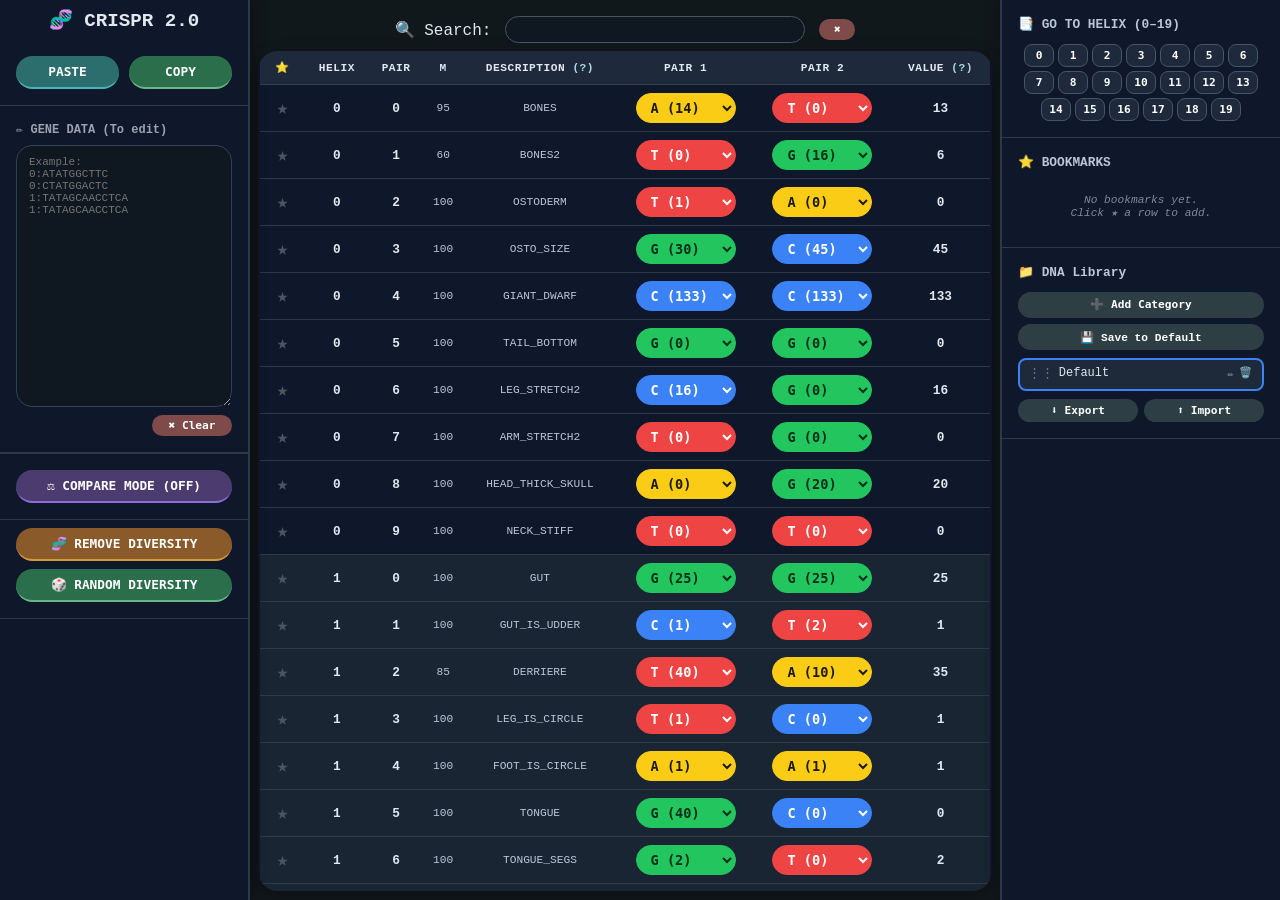
==== commit 738927a4: "Add files via upload" ====
--- a/index.html
+++ b/index.html
@@ -1718,8 +1718,30 @@
 function exportData(){syncTextareaFromTable();const txt=document.getElementById("rawGeneInput").value;navigator.clipboard.writeText(txt).then(()=>showToast(`✅ Copied to clipboard`));}
 function clearRaw(){document.getElementById("rawGeneInput").value="";parseAndLoadFromTextarea();showToast("Raw DNA cleared.");}
 function clearCompare(){document.getElementById("compareGeneInput").value="";if(compareModeActive)updateReferenceMapFromText();renderTable();showToast("Compare DNA cleared.");}
-function removeDiversity(){let modified=0;currentGenePairs.forEach(gp=>{if(gp.desc!=="CHEST_SMALL"&&gp.m===100){const dom=getDominantNuc(gp.allele1,gp.allele2,gp.priorityOrder);if(gp.allele1!==dom||gp.allele2!==dom){gp.allele1=dom;gp.allele2=dom;modified++;}}});if(modified){syncTextareaFromTable();renderTable();renderBookmarksList();}}
-function randomDiversity(){let modified=0;currentGenePairs.forEach(gp=>{if(gp.desc!=="CHEST_SMALL"&&gp.m===100){const dom=getDominantNuc(gp.allele1,gp.allele2,gp.priorityOrder);const domIdx=gp.priorityOrder.indexOf(dom);const allowed=gp.priorityOrder.slice(domIdx);const rand=allowed[Math.floor(Math.random()*allowed.length)];if(gp.allele1!==dom||gp.allele2!==rand){gp.allele1=dom;gp.allele2=rand;modified++;}}});if(modified){syncTextareaFromTable();renderTable();renderBookmarksList();}}
+function removeDiversity(){
+	let modified=0;
+	currentGenePairs.forEach(gp=>{
+		if(gp.desc!=="CHEST_SMALL"&&gp.desc!=="OSTO_SIZE"){
+			if(gp.m===100){
+				const dom=getDominantNuc(gp.allele1,gp.allele2,gp.priorityOrder);
+				if(gp.allele1!==dom||gp.allele2!==dom){
+					gp.allele1=dom;gp.allele2=dom;modified++;
+				}
+			}else if(gp.allele1!==gp.allele2&&gp.values[gp.allele1]==gp.values[gp.allele2]){
+				const dom=getDominantNuc(gp.allele1,gp.allele2,gp.priorityOrder);
+				gp.allele1=dom;gp.allele2=dom;modified++;
+						
+			}
+		}
+	});
+	
+	if(modified){
+		syncTextareaFromTable();
+		renderTable();
+		renderBookmarksList();
+	}
+}
+function randomDiversity(){let modified=0;currentGenePairs.forEach(gp=>{if(gp.desc!=="CHEST_SMALL"&&gp.desc!=="OSTO_SIZE"&&gp.m===100){const dom=getDominantNuc(gp.allele1,gp.allele2,gp.priorityOrder);const domIdx=gp.priorityOrder.indexOf(dom);const allowed=gp.priorityOrder.slice(domIdx);const rand=allowed[Math.floor(Math.random()*allowed.length)];if(gp.allele1!==dom||gp.allele2!==rand){gp.allele1=dom;gp.allele2=rand;modified++;}}});if(modified){syncTextareaFromTable();renderTable();renderBookmarksList();}}
 
 // Event listeners
 document.getElementById("rawGeneInput").addEventListener("input",()=>parseAndLoadFromTextarea());
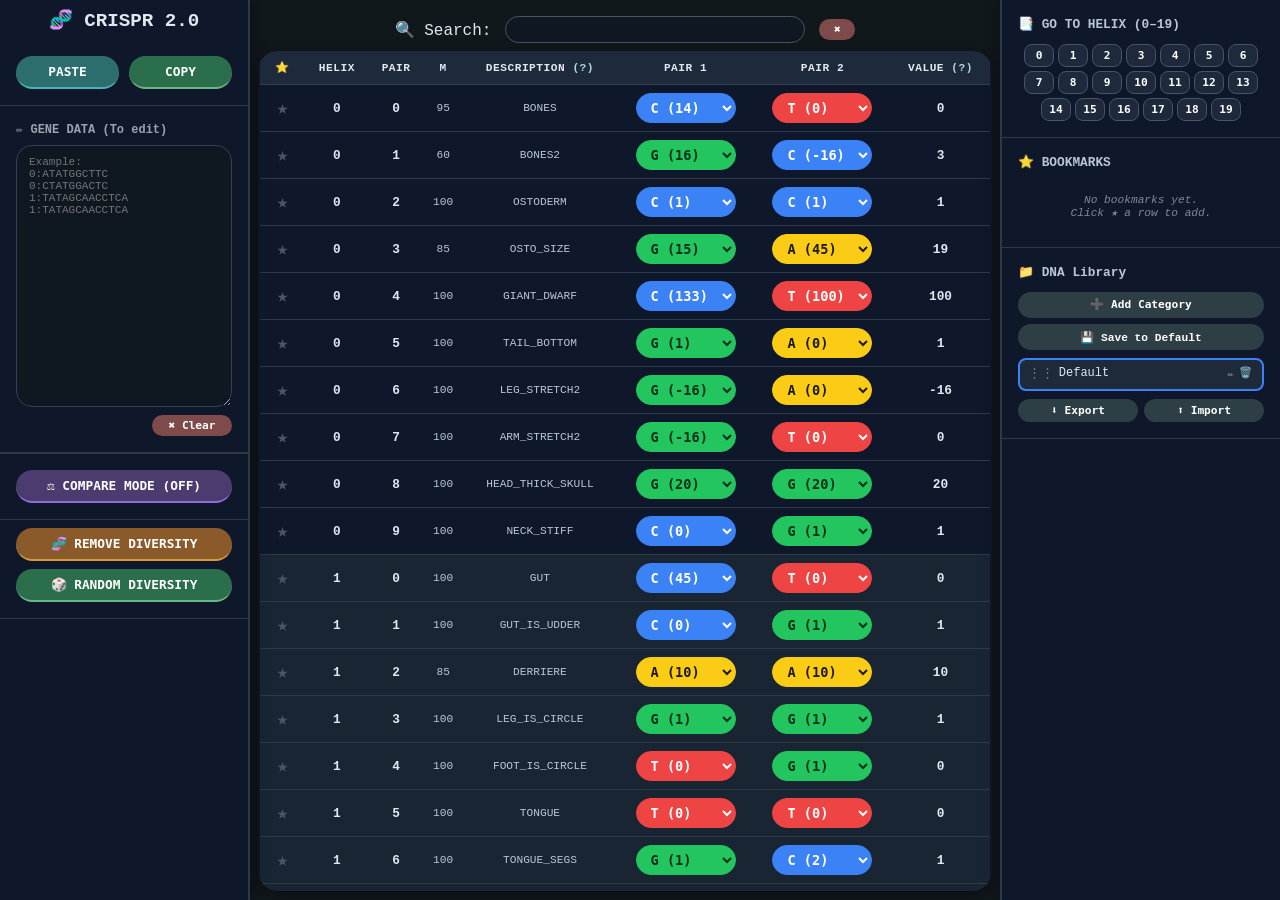
==== commit 5142aa95: "Add files via upload" ====
--- a/index.html
+++ b/index.html
@@ -3,680 +3,9 @@
 <head>
     <meta charset="UTF-8">
     <meta name="viewport" content="width=device-width, initial-scale=1.0, user-scalable=yes">
-	<link rel="icon" type="image/x-icon" href="favicon.ico">
+    <link rel="icon" type="image/x-icon" href="favicon.ico">
     <title>CRISPR 2.0</title>
-    <style>
-        * {
-            box-sizing: border-box;
-            font-family: "Segoe UI", "Roboto", "Courier New", monospace;
-        }
-        body {
-            background: #1e2a2e;
-            margin: 0;
-            padding: 0;
-            height: 100vh;
-            overflow: hidden;
-            color: #e2e8f0;
-            display: flex;
-            align-items: flex-start;
-            justify-content: center;
-        }
-        .app-layout {
-            display: flex;
-            height: 100vh;
-            width: 100%;
-            max-width: 1350px;
-            margin: 0 auto;
-            background: #11181c;
-            overflow: hidden;
-            box-shadow: 0 0 0 1px rgba(0, 0, 0, 0.2);
-        }
-        .left-sidebar {
-            width: 250px;
-            background: #0f172a;
-            border-right: 2px solid #2d3a46;
-            display: flex;
-            flex-direction: column;
-            overflow-y: auto;
-            flex-shrink: 0;
-            box-shadow: 4px 0 12px rgba(0, 0, 0, 0.3);
-            z-index: 10;
-        }
-        .sidebar-header,
-        .controls-section,
-        .textarea-section {
-            text-align: center;
-        }
-        .sidebar-header h1 {
-            font-size: 1.2rem;
-            margin: 8px 0 8px 0;
-            display: flex;
-            align-items: center;
-            justify-content: center;
-            gap: 8px;
-        }
-        .controls-section {
-            padding: 16px;
-            border-bottom: 1px solid #2d3a46;
-        }
-        .textarea-section {
-            padding: 16px;
-            border-bottom: 1px solid #2d3a46;
-        }
-        .textarea-section label {
-            font-size: 0.75rem;
-            font-weight: bold;
-            display: block;
-            margin-bottom: 8px;
-            color: #9ca3af;
-            text-align: left;
-        }
-        .left-sidebar textarea {
-            background: #0f1720;
-            border: 1px solid #334155;
-            color: #cbd5e6;
-            border-radius: 16px;
-            padding: 10px 12px;
-            font-family: "Courier New", monospace;
-            font-size: 11px;
-            resize: vertical;
-            width: 100%;
-            text-align: left;
-        }
-        .btn-group {
-            display: flex;
-            gap: 10px;
-            flex-wrap: wrap;
-            justify-content: center;
-        }
-        button {
-            background: #2d3e44;
-            border: none;
-            padding: 8px 16px;
-            border-radius: 40px;
-            font-weight: bold;
-            font-size: 0.8rem;
-            cursor: pointer;
-            transition: all 0.2s ease;
-            color: white;
-            font-family: monospace;
-            font-weight: 600;
-            flex: 1;
-            min-width: 80px;
-        }
-        button.primary {
-            background: #2c6e6e;
-            border-bottom: 2px solid #48b5b5;
-        }
-        button.success {
-            background: #2b6e4c;
-            border-bottom: 2px solid #67b886;
-        }
-        button.compare-toggle {
-            background: #4b3b6e;
-            border-bottom: 2px solid #8b6ed9;
-        }
-        button.compare-toggle.active {
-            background: #6b4e9e;
-            border-bottom-color: #c49eff;
-        }
-        button.small {
-            padding: 4px 8px;
-            font-size: 0.7rem;
-            min-width: auto;
-        }
-        button.icon-btn {
-            padding: 4px 8px;
-            font-size: 0.7rem;
-            min-width: auto;
-            background: #4b5563;
-            border-bottom: none;
-        }
-        button.icon-btn:hover {
-            background: #6b7280;
-        }
-        button.clear-btn {
-			width: 80px; 
-			max-width:80px;
-            background: #7f4a4a;
-            border-bottom: none;
-            padding: 4px 8px;
-            font-size: 0.7rem;
-            min-width: auto;
-		
-        }
-        button.clear-btn:hover {
-            background: #9b5e5e;
-        }
-        .textarea-with-clear {
-            display: flex;
-            flex-direction: column;
-            gap: 8px;
-        }
-        .textarea-actions {
-            display: flex;
-            justify-content: flex-end;
-            align-items: center;
-        }
-        .textarea-actions a {
-            color: #add8e6;
-            font-size: 0.7rem;
-            text-decoration: none;
-            font-weight: bold;
-        }
-        .textarea-actions a:hover {
-            text-decoration: underline;
-        }
-        .clear-textarea-btn {
-            align-self: flex-end;
-            margin-top: 0;
-        }
-        .right-sidebar {
-            width: 280px;
-            background: #0f172a;
-            border-left: 2px solid #2d3a46;
-            display: flex;
-            flex-direction: column;
-            overflow-y: auto;
-            flex-shrink: 0;
-            box-shadow: -4px 0 12px rgba(0, 0, 0, 0.2);
-            z-index: 10;
-        }
-        .helix-nav,
-        .bookmarks-section,
-        .saved-dna-section {
-            text-align: center;
-            padding: 16px;
-            border-bottom: 1px solid #2d3a46;
-        }
-        .helix-nav h3,
-        .bookmarks-section h3,
-        .saved-dna-section h3 {
-            font-size: 0.8rem;
-            margin: 0 0 12px 0;
-            color: #b9c7d9;
-            display: flex;
-            align-items: center;
-            gap: 8px;
-            justify-content: space-between;
-        }
-        .helix-buttons {
-            display: flex;
-            flex-wrap: wrap;
-            gap: 4px;
-            justify-content: center;
-        }
-        .helix-btn {
-            background: #1e293b;
-            border: 1px solid #475569;
-            padding: 4px 4px;
-            border-radius: 8px;
-            font-size: 0.7rem;
-            font-weight: bold;
-            cursor: pointer;
-            transition: all 0.1s;
-            font-family: monospace;
-            min-width: 30px;
-            max-width: 30px;
-        }
-        .helix-btn:hover {
-            background: #3b4e6b;
-        }
-        .bookmarks-list,
-        .saved-dna-list {
-            max-height: 340px;
-            overflow-y: auto;
-            text-align: left;
-        }
-        .bookmark-item,
-        .dna-item {
-            display: flex;
-            justify-content: space-between;
-            align-items: center;
-            padding: 6px 8px;
-            margin: 4px 0;
-            background: #1e293b;
-            border-radius: 8px;
-            font-size: 0.7rem;
-            font-family: monospace;
-            cursor: pointer;
-            transition: all 0.1s;
-        }
-        .bookmark-item:hover,
-        .dna-item:hover {
-            background: #2d3e44;
-        }
-        .bookmark-info,
-        .dna-info {
-            flex: 1;
-            overflow: hidden;
-            text-overflow: ellipsis;
-            white-space: nowrap;
-            display: flex;
-            align-items: center;
-            gap: 8px;
-        }
-        .bookmark-info strong {
-            color: #facc15;
-        }
-        .bookmark-value-badge {
-            display: inline-block;
-            padding: 2px 6px;
-            border-radius: 20px;
-            font-size: 0.65rem;
-            font-weight: bold;
-            margin-left: 6px;
-        }
-        .remove-bookmark,
-        .delete-dna,
-        .compare-load-btn {
-            background: #7f4a4a;
-            border: none;
-            padding: 2px 8px;
-            border-radius: 20px;
-            font-size: 0.65rem;
-            cursor: pointer;
-            margin-left: 8px;
-            flex: 0;
-            min-width: auto;
-        }
-        .compare-load-btn {
-            background: #4b3b6e;
-            border-bottom: 2px solid #8b6ed9;
-            font-weight: bold;
-        }
-        .compare-load-btn:hover {
-            background: #6b4e9e;
-            filter: brightness(1.05);
-        }
-        .main-content {
-            flex: 1;
-            overflow-y: auto;
-            overflow-x: auto;
-            padding: 8px 8px;
-            background: #11181c;
-            position: relative;
-            min-width: 0;
-        }
-        .table-wrapper {
-            background: #0f172a;
-            border-radius: 20px;
-            overflow-x: hidden;
-            overflow-y: auto;
-            max-height: calc(100vh - 60px);
-            box-shadow: 0 4px 16px rgba(0, 0, 0, 0.4);
-            width: 100%;
-        }
-        .gene-table {
-            width: auto;
-            min-width: 730px;
-            border-collapse: collapse;
-            font-size: 12px;
-            font-family: "Courier New", "Fira Code", monospace;
-            margin: 0 auto;
-        }
-        .gene-table thead tr:first-child th {
-            position: sticky;
-            top: 0;
-            z-index: 20;
-            background: #1e293b;
-            border-bottom: 1px solid #334155;
-        }
-
-        .gene-table th {
-            background: #1e293b;
-            color: #e2e8f0;
-            padding: 10px 8px;
-            font-weight: 700;
-            font-size: 0.7rem;
-            text-transform: uppercase;
-            letter-spacing: 0.5px;
-            text-align: center;
-        }
-        .filter-cell {
-            display: flex;
-            align-items: center;
-            gap: 6px;
-            justify-content: center;
-        }
-        .filter-input {
-            flex: 1;
-            background: #0f1720;
-            border: 1px solid #475569;
-            margin: 8px;
-            color: #e2e8f0;
-            border-radius: 20px;
-            padding: 6px 12px;
-            font-size: 0.7rem;
-            font-family: monospace;
-            text-align: center;
-            max-width: 300px;
-        }
-        .clear-filter-btn {
-            width: 36px;
-            max-width: 36px;
-            min-width: auto;
-            background: #7f4a4a;
-            border: none;
-            padding: 4px 8px;
-            border-radius: 20px;
-            font-size: 0.7rem;
-            cursor: pointer;
-            color: white;
-            font-weight: bold;
-        }
-        .clear-filter-btn:hover {
-            background: #9b5e5e;
-        }
-        .gene-table td {
-            padding: 8px 6px;
-            border-bottom: 1px solid #2d3a4a;
-            vertical-align: middle;
-            text-align: center;
-        }
-        .gene-table tr.helix-even {
-            background-color: #0f172a;
-            scroll-margin-top: 36px;
-        }
-        .gene-table tr.helix-odd {
-            background-color: #1a2533;
-            scroll-margin-top: 36px;
-        }
-        .bookmark-col {
-            width: 40px;
-            text-align: center;
-        }
-        .bookmark-star {
-            cursor: pointer;
-            font-size: 1.2rem;
-            transition: all 0.1s;
-            display: inline-block;
-        }
-        .bookmark-star.bookmarked {
-            color: #facc15;
-            text-shadow: 0 0 2px #ffd966;
-        }
-        .bookmark-star:not(.bookmarked) {
-            color: #4b5563;
-        }
-        .helix-col,
-        .pair-col {
-            font-weight: bold;
-            font-size: 0.8rem;
-        }
-        .desc-td {
-            text-align: center;
-            font-size: 0.7rem;
-            color: #b9c7d9;
-            max-width: 180px;
-            white-space: nowrap;
-            overflow-x: hidden;
-            text-overflow: ellipsis;
-            cursor: pointer;
-        }
-        .desc-td:hover {
-            white-space: normal;
-            word-break: break-word;
-        }
-        select.nuc-select {
-            font-family: monospace;
-            font-weight: bold;
-            font-size: 0.85rem;
-            border-radius: 28px;
-            padding: 5px 10px;
-            cursor: pointer;
-            text-align: left;
-            width: 100px;
-            transition: 0.1s;
-            border: 1px solid #4b5563;
-            background-color: #0a0f18;
-            color: white;
-        }
-        select.nuc-select.A-selected {
-            background-color: #facc15;
-            color: #1e1a0a;
-            border-color: #facc15;
-        }
-        select.nuc-select.C-selected {
-            background-color: #3b82f6;
-            color: white;
-            border-color: #3b82f6;
-        }
-        select.nuc-select.G-selected {
-            background-color: #22c55e;
-            color: #0a2f1a;
-            border-color: #22c55e;
-        }
-        select.nuc-select.T-selected {
-            background-color: #ef4444;
-            color: white;
-            border-color: #ef4444;
-        }
-        .final-value-badge {
-            padding: 3px 10px;
-            border-radius: 20px;
-            display: inline-block;
-            font-weight: bold;
-            font-size: 0.8rem;
-        }
-
-        .helix-highlight {
-            background-color: #2c6e6e !important;
-            transition: background 0.1s;
-        }
-        .diff-highlight {
-            background-color: rgba(255, 140, 100, 0.25) !important;
-        }
-        .toast {
-            position: fixed;
-            top: 50%;
-            left: 50%;
-            transform: translate(-50%, -50%);
-            background: #2c6e6e;
-            color: white;
-            padding: 12px 24px;
-            border-radius: 40px;
-            font-size: 1rem;
-            font-weight: bold;
-            z-index: 1000;
-            box-shadow: 0 4px 12px rgba(0, 0, 0, 0.3);
-            transition: opacity 0.3s;
-            opacity: 0;
-            pointer-events: none;
-            text-align: center;
-            white-space: nowrap;
-        }
-        .toast.show {
-            opacity: 1;
-        }
-        .empty-bookmarks {
-            color: #7e8a98;
-            font-style: italic;
-            text-align: center;
-            padding: 12px;
-            font-size: 0.7rem;
-        }
-
-        button.diversity-remove {
-            background: #8b5a2b;
-            border-bottom: 2px solid #d49b3a;
-            transition: all 0.2s;
-        }
-        button.diversity-remove:hover {
-            background: #a06d36;
-            transform: scale(0.98);
-        }
-        button.random-diversity {
-            background: #2b6e4c;
-            border-bottom: 2px solid #67b886;
-        }
-        button.random-diversity:hover {
-            background: #348e5c;
-            transform: scale(0.98);
-        }
-        /* Style the dropdown options with nucleotide colors and thick border */
-        select.nuc-select option {
-            background-color: #0a0f18;
-            color: white;
-            transition: all 0.1s ease;
-            border: 3px solid white !important;
-            border-radius: 8px;
-            margin: 2px;
-            padding: 4px 8px;
-        }
-
-        /* Override browser hover effect */
-        select.nuc-select option:hover,
-        select.nuc-select option:focus,
-        select.nuc-select option:active {
-            filter: brightness(0.85);
-            border-color: #fff !important;
-            font-weight: bold;
-        }
-        a,
-        a:link,
-        a:visited,
-        a:hover,
-        a:active {
-            color: #add8e6; /* Example: Light Blue */
-            font-weight: bold;
-            text-decoration: none; /* Optional: adds underline back */
-            
-        }
-
-        /* --- DNA Library styles (from DNA Shortener, adapted) --- */
-        .category-list {
-            list-style: none;
-            padding: 0;
-            margin: 0;
-            display: flex;
-            flex-direction: column;
-            gap: 0.3rem;
-        }
-        .category-item {
-            background: #0f172a;
-            border-radius: 0.5rem;
-            padding: 0.3rem 0.5rem;
-            display: flex;
-            flex-direction: column;
-            gap: 0.2rem;
-            transition: background 0.2s, border-color 0.2s;
-            border: 2px solid transparent;
-        }
-        .category-item.selected {
-            border-color: #3b82f6;
-            background: #1e2a3a;
-        }
-        .category-header {
-            display: flex;
-            align-items: center;
-            gap: 0.3rem;
-            cursor: pointer;
-        }
-        .category-name {
-            flex: 1;
-            font-weight: 500;
-            font-size: 0.75rem;
-            overflow: hidden;
-            text-overflow: ellipsis;
-            white-space: nowrap;
-            text-align: left;
-        }
-        .category-actions {
-            display: flex;
-            gap: 0.15rem;
-        }
-        .category-actions button {
-            background: transparent;
-            border: none;
-            color: #94a3b8;
-            cursor: pointer;
-            padding: 0.1rem;
-            font-size: 0.65rem;
-            min-width: auto;
-        }
-        .category-actions button:hover { color: #f1f5f9; }
-        .entry-list {
-            list-style: none;
-            padding-left: 0.8rem;
-            margin: 0;
-            display: flex;
-            flex-direction: column;
-            gap: 0.15rem;
-        }
-        .entry-item {
-            display: flex;
-            align-items: center;
-            gap: 0.25rem;
-            padding: 0.15rem 0.3rem;
-            background: #1e293b;
-            border-radius: 0.3rem;
-            cursor: pointer;
-            font-size: 0.7rem;
-        }
-        .entry-item:hover { background: #334155; }
-        .entry-name {
-            flex: 1;
-            overflow: hidden;
-            text-overflow: ellipsis;
-            white-space: nowrap;
-            text-align: left;
-        }
-        .entry-actions {
-            display: flex;
-            gap: 0.1rem;
-        }
-        .entry-actions button {
-            background: transparent;
-            border: none;
-            color: #94a3b8;
-            padding: 0.1rem;
-            font-size: 0.6rem;
-            cursor: pointer;
-            min-width: auto;
-        }
-        .entry-actions button:hover { color: #f1f5f9; }
-        .drag-handle {
-            cursor: grab;
-            color: #64748b;
-            font-size: 0.8rem;
-            user-select: none;
-        }
-        .drag-handle:active { cursor: grabbing; }
-        .category-item.dragging, .entry-item.dragging { opacity: 0.4; }
-        .library-controls {
-            display: flex;
-            flex-direction: column;
-            gap: 0.4rem;
-            margin-bottom: 0.5rem;
-        }
-        .library-controls button {
-            font-size: 0.7rem;
-            padding: 0.4rem 0.8rem;
-            flex: none;
-            width: 100%;
-        }
-        .import-export-btns {
-            display: flex;
-            gap: 0.4rem;
-            margin-top: 0.5rem;
-        }
-        .import-export-btns button {
-            font-size: 0.7rem;
-            padding: 0.3rem 0.6rem;
-            flex: 1;
-        }
-		
-  /* Hidden by default (shown when link is valid) */
-  #dnaShortenerLink {
-    display: none;
-	margin-right: auto;
-  }
-  #dnaShortenerLink.visible {
-    display: inline;
-  }
-  
-    </style>
+    <link rel="stylesheet" href="crispr.css">
 </head>
 <body>
 <div class="app-layout">
@@ -725,7 +54,7 @@
       </div>
     </div>
 
-    <!-- NEW: REMOVE DIVERSITY BUTTON (below compare section) -->
+    <!-- REMOVE DIVERSITY BUTTON -->
     <div class="controls-section" style="border-top: none; padding-top: 8px; padding-bottom: 16px">
       <div class="btn-group" style="flex-direction: column; gap: 8px;">
         <button id="removeDiversityBtn" class="diversity-remove" style="background: #8b5a2b; border-bottom-color: #d49b3a;">🧬 REMOVE DIVERSITY</button>
@@ -779,1030 +108,7 @@
 
 <div id="toast" class="toast"></div>
 
-<script>
-// ========== FULL MAPPING h,p,description,priority,a,c,g,t,m,s ==========
-const ORIGINAL_MAPPING = [
-  [0, 1, "BONES", "GCAT", 14, -14, 0, 0, 95, 100],
-  [0, 2, "BONES2", "TGCA", 0, -16, 16, 0, 60, 100],
-  [0, 3, "OSTODERM", "GATC", 0, 2, 1, 1, 100, 1],
-  [0, 4, "OSTO_SIZE", "TACG", 15, 45, 30, 30, 100, 100],
-  [0, 5, "GIANT_DWARF", "GACT", 66, 133, 100, 100, 100, 100],
-  [0, 6, "TAIL_BOTTOM", "GTCA", 0, 0, 0, 1, 100, 1],
-  [0, 7, "LEG_STRETCH2", "ATCG", 0, 16, 0, -16, 100, 100],
-  [0, 8, "ARM_STRETCH2", "TCAG", 16, -16, 0, 0, 100, 100],
-  [0, 9, "HEAD_THICK_SKULL", "TGAC", 0, 0, 20, 0, 100, 100],
-  [0, 10, "NECK_STIFF", "CATG", 1, 0, 1, 0, 100, 1],
-  [1, 1, "GUT", "TGAC", 45, 0, 25, 0, 100, 100],
-  [1, 2, "GUT_IS_UDDER", "ACGT", 0, 1, 0, 2, 100, 1],
-  [1, 3, "DERRIERE", "CTGA", 10, 0, 70, 40, 85, 100],
-  [1, 4, "LEG_IS_CIRCLE", "ATGC", 0, 0, 0, 1, 100, 1],
-  [1, 5, "FOOT_IS_CIRCLE", "GACT", 1, 0, 0, 0, 100, 1],
-  [1, 6, "TONGUE", "CGAT", 60, 0, 40, 0, 100, 100],
-  [1, 7, "TONGUE_SEGS", "ACGT", 0, 1, 2, 0, 100, 1],
-  [1, 8, "BELLY_ALT", "TACG", 1, 2, 1, 0, 100, 1],
-  [1, 9, "PAT_BELLY", "ACTG", 100, 50, 75, 33, 100, 100],
-  [1, 10, "LITTER_SIZE", "CTAG", 3, 1, 5, 2, 100, 1],
-  [1, 11, "OLD_AGE", "TACG", 0, -1, 2, 0, 100, 1],
-  [1, 12, "OMNIVORE", "CATG", 1, 0, 0, 0, 100, 1],
-  [1, 13, "LIMP", "AGTC", 0, 2, 1, 0, 100, 1],
-  [2, 1, "MUSCLE_USE", "CTAG", 80, 100, 100, 50, 100, 100],
-  [2, 2, "TAIL_STIFF", "ATGC", 0, 1, 0, 1, 100, 1],
-  [2, 3, "LEG_FLEXIBILITY", "GTCA", 50, 40, 30, 20, 80, 1],
-  [2, 4, "LEG_FLEX_BIAS", "CGAT", 10, 15, 20, -10, 100, 1],
-  [2, 5, "TAIL_FLEXIBILITY", "GTAC", 45, 15, 135, 90, 100, 1],
-  [2, 6, "TAIL_SPEED", "GCAT", 60, 200, 60, 0, 100, 10],
-  [2, 7, "LEG_AND_ARM_LIMP", "TAGC", 0, 1, 0, 0, 100, 1],
-  [2, 8, "ARM_STRENGTH", "ATCG", 95, 80, 104, 120, 60, 100],
-  [2, 9, "ARM_FLEXIBILITY", "ACTG", 30, 20, 30, 40, 100, 1],
-  [2, 10, "ARM_FLEX_BIAS", "GCTA", 0, 20, 15, 10, 100, 1],
-  [2, 11, "NECK_FLEXIBILITY", "GTCA", 0, 40, 23, 10, 100, 1],
-  [2, 12, "NECK_FLEX_BIAS", "GATC", 0, 30, -8, -25, 100, 1],
-  [2, 13, "BRAIN_SPASTIC", "TGAC", 2, 0, 1, 0, 100, 1],
-  [3, 1, "SPLAY", "ACTG", 0, 10, 45, -5, 100, 1],
-  [3, 2, "LEG_IN", "CGAT", 6, 0, 18, 0, 50, 100],
-  [3, 3, "LEG_IN2", "CGAT", 0, 0, 13, 1, 100, 100],
-  [3, 4, "TAIL_ANGLE", "GCAT", 135, 90, 45, 60, 100, 1],
-  [3, 5, "TAIL_JOINT_TYPE", "ATGC", 0, 0, 0, 1, 100, 1],
-  [3, 6, "LEG_JOINT_TYPE", "AGTC", 0, 0, 1, 2, 100, 1],
-  [3, 7, "HAS_KNEE", "TCGA", 0, 1, 0, 0, 100, 1],
-  [3, 8, "KNEE_MIN", "CGAT", -15, 0, -90, 0, 100, 1],
-  [3, 9, "KNEE_MAX", "TAGC", 90, 20, 45, 20, 100, 1],
-  [3, 10, "ARM_JOINT_TYPE", "GCTA", 0, 1, 0, 2, 100, 1],
-  [3, 11, "HAS_ELBOW", "CATG", 1, 0, 0, 0, 100, 1],
-  [3, 12, "ELBOW_RANGE", "CTAG", 10, 30, 30, 90, 100, 1],
-  [3, 13, "NECK_JOINT_TYPE", "TGCA", 0, 2, 0, 1, 100, 1],
-  [3, 14, "HEAD_JOINTED", "CATG", 1, 0, 0, 0, 100, 1],
-  [3, 15, "STIFF_JOINTS", "CGAT", 50, 0, 18, 0, 100, 100],
-  [4, 1, "LEG_TAG", "ATGC", 1, 3, 4, 2, 100, 1],
-  [4, 2, "LEG_HAS_FOOT", "GACT", 1, 0, 1, 0, 100, 1],
-  [4, 3, "LEG_COUNT", "CGTA", 7, 1, 1, 2, 100, 1],
-  [4, 4, "LEG_THRUST_BACK", "GCTA", 2, 1, 0, 0, 100, 1],
-  [4, 5, "ARM_TAG", "GTAC", 4, 3, 1, 2, 100, 1],
-  [4, 6, "ARM_HAS_HAND", "CGTA", 0, 1, 0, 1, 100, 1],
-  [4, 7, "NECK_TAG", "AGTC", 4, 2, 3, 1, 100, 1],
-  [4, 8, "NECK_SLOUCH", "CTGA", 0, 0, 20, 50, 60, 100],
-  [4, 9, "NECK_ONTOP", "GTCA", 20, 70, 0, 50, 100, 100],
-  [4, 10, "BREAK_FORCE", "GATC", 50, 30, 0, 0, 100, 10],
-  [4, 11, "EAR_X", "TAGC", 100, 0, 50, 0, 90, 100],
-  [5, 1, "QUADRUPED", "CGAT", 1, 1, 0, 0, 100, 1],
-  [5, 2, "BIPED", "TAGC", 1, 1, 0, 0, 100, 1],
-  [5, 3, "UPARM_TAG", "ATCG", 0, 1, 4, 2, 100, 1],
-  [5, 4, "UPARM_Y", "CTAG", 30, 30, 50, 10, 80, 100],
-  [5, 5, "UPARM_GOOFY", "ACGT", 0, 1, 2, 3, 100, 1],
-  [5, 6, "ARM_FORWARD", "CTGA", 40, -20, 60, 0, 100, 1],
-  [5, 7, "UPARM_ANGLE", "GCAT", -30, 30, 0, -45, 100, 1],
-  [5, 8, "WHITE_IS_LETHAL", "AGCT", 0, 0, 1, 0, 100, 1],
-  [6, 1, "SIZE", "ATGC", 100, 75, 35, 50, 95, 100],
-  [6, 2, "ASPECT", "GCAT", 150, 310, 200, 250, 95, 100],
-  [6, 3, "SKINNY", "GACT", 200, 100, 100, 75, 100, 100],
-  [6, 4, "CHEST_BIG", "ATCG", 104, 108, 102, 102, 100, 100],
-  [6, 5, "CHEST_SMALL", "GCTA", 95, 100, 95, 90, 100, 100],
-  [6, 6, "NECK_TYPE", "TACG", 1, 2, 0, 1, 100, 1],
-  [6, 7, "NECK_LENGTH", "ATGC", 60, 30, 90, 70, 90, 100],
-  [6, 8, "NECK_GIRAFFE", "TCAG", 85, 0, 120, 110, 90, 100],
-  [6, 9, "NECK_THICKNESS", "CGTA", 80, 95, 110, 120, 60, 100],
-  [6, 10, "NECK_ANGLE", "TACG", 30, 60, 75, 45, 90, 1],
-  [6, 11, "NECK_COCK", "CGAT", 20, 0, 30, -25, 100, 1],
-  [7, 1, "TAIL_TAG", "TAGC", 4, 1, 2, 3, 100, 1],
-  [7, 2, "TAIL_EXISTS", "GCAT", 1, 0, 1, 2, 100, 1],
-  [7, 3, "TAIL_SIZE", "GCAT", 120, 80, 100, 140, 60, 100],
-  [7, 4, "TAIL_SHORT", "CAGT", 50, 100, 35, 100, 100, 100],
-  [7, 5, "TAIL_ASPECT", "AGCT", 20, 30, 10, 20, 90, 100],
-  [7, 6, "TAIL_SHAPE", "AGTC", 2, 6, 1, 5, 100, 1],
-  [7, 7, "TAIL_SEGMENTS", "GTCA", 5, 3, 3, 0, 100, 1],
-  [7, 8, "TAIL_WAG", "CTGA", 0, 1, 0, 0, 100, 1],
-  [8, 1, "LEG_TYPE", "TACG", 2, 0, 1, 1, 100, 1],
-  [8, 2, "LEG_LENGTH", "CATG", 50, 80, 100, 120, 90, 100],
-  [8, 3, "LEG_STRETCH", "GACT", 14, -14, 0, 0, 60, 100],
-  [8, 4, "LEG_SKEW", "TCGA", 0, 24, -16, 0, 60, 100],
-  [8, 5, "LEG_STRENGTH", "GCTA", 104, 120, 95, 80, 60, 100],
-  [8, 6, "LEG_PENCIL", "ATGC", 0, 0, 0, 10, 100, 100],
-  [8, 7, "ARM_TYPE", "CGAT", 0, 1, 2, 0, 100, 1],
-  [8, 8, "ARM_LENGTH", "ATCG", 80, 120, 25, 50, 90, 100],
-  [8, 9, "ARM_STRETCH", "GACT", 14, -14, 0, 0, 60, 100],
-  [8, 10, "ARM_SKEW", "TCGA", 0, 20, -20, 0, 100, 100],
-  [8, 11, "ARM_NODE_SCALE", "CTGA", 100, 100, 130, 70, 50, 100],
-  [9, 1, "HAS_FOOT", "TACG", 0, 1, 0, 1, 100, 1],
-  [9, 2, "FOOT_SIZE", "GTAC", 12, 30, 0, 20, 60, 100],
-  [9, 3, "FOOT_CLOWN", "GTAC", 0, 0, 0, 30, 100, 100],
-  [9, 4, "FOOT_THICKNESS", "TCAG", 30, 15, 7, 20, 80, 100],
-  [9, 5, "FOOT_TOE", "AGCT", 100, 50, 0, 100, 100, 100],
-  [9, 6, "FOOT_BACKWARDS", "AGCT", 0, 0, 1, 2, 100, 1],
-  [9, 7, "HAS_HAND", "CGTA", 1, 0, 1, 0, 100, 1],
-  [9, 8, "HAND_WIDTH", "GACT", 7, 20, 0, 0, 100, 100],
-  [9, 9, "HAND_LENGTH", "CGAT", 15, 20, 30, 20, 90, 100],
-  [9, 10, "HAND_FINGER", "CTGA", 50, 0, 0, 100, 80, 100],
-  [9, 11, "SKIN_HANDS", "GCAT", 0, 1, 0, 2, 100, 1],
-  [10, 1, "HEAD_SIZE", "GCTA", 75, 50, 100, 133, 95, 100],
-  [10, 2, "HEAD_X_GROWTH", "ACGT", 0, 5, 10, -5, 100, 100],
-  [10, 3, "HEAD_Y_GROWTH", "TACG", 5, -5, 0, 0, 100, 100],
-  [10, 4, "HEAD_ASPECT", "TCAG", 250, 175, 300, 200, 85, 100],
-  [10, 5, "HEAD_SQUARE", "CTAG", 100, 0, 0, 150, 100, 100],
-  [10, 6, "HEAD_HAS_BACK", "GTCA", 1, 0, 11, 0, 100, 1],
-  [10, 7, "HEAD_GIANT", "CTAG", 180, 100, 100, 200, 90, 100],
-  [10, 8, "HEAD_SHRUNK", "CATG", 70, 100, 100, 50, 90, 100],
-  [10, 9, "HEAD_CHIMERA", "ATCG", 0, 0, 0, 1, 100, 1],
-  [10, 10, "EYEBOX_X", "AGCT", 33, 50, 0, 15, 90, 100],
-  [10, 11, "EYEBOX_Y", "CGTA", -25, -100, 0, -50, 100, 100],
-  [10, 12, "EYEBOX_SIZE", "ATGC", 25, 50, 33, 15, 60, 100],
-  [10, 13, "SKIN_HEAD", "GCAT", 0, 1, 0, 2, 100, 1],
-  [11, 1, "EYE_STYLE", "CATG", 2, 1, 0, 1, 100, 1],
-  [11, 2, "BUGEYE", "GACT", 1, 0, 0, 2, 100, 1],
-  [11, 3, "EYE_SIZE", "ACTG", 50, 75, 50, 125, 100, 100],
-  [11, 4, "PUPIL_SIZE", "CAGT", 80, 66, 40, 40, 100, 100],
-  [11, 5, "HAS_PUPIL", "ATCG", 1, 0, 0, 0, 100, 1],
-  [11, 6, "BROW_SIZE", "GATC", 150, 0, 0, 125, 100, 100],
-  [11, 7, "BROW_SLANT", "GTAC", 15, 0, 0, -15, 100, 1],
-  [11, 8, "EYE_HUE", "GCTA", 198, 237, 36, 153, 100, 1],
-  [11, 9, "EAR_STYLE", "TGCA", 0, 0, 2, 1, 100, 1],
-  [11, 10, "EAR_SHAPE", "CGAT", 4, 2, 1, 2, 100, 1],
-  [11, 11, "EAR_SIZE", "TCGA", 40, 30, 10, 20, 70, 100],
-  [11, 12, "EAR_ASPECT", "ATCG", 100, 300, 100, 250, 100, 100],
-  [11, 13, "EAR_SLANT", "GACT", 100, 50, 0, -33, 70, 100],
-  [11, 14, "EAR_INTERIOR", "TAGC", 0, 0, 0, 5, 100, 100],
-  [11, 15, "EAR_FLOP", "CTAG", 60, 0, 200, 30, 100, 1],
-  [12, 1, "TEETH_SHAPE", "TCGA", 3, 1, 2, 0, 100, 1],
-  [12, 2, "HAS_MOUTH", "TCGA", 1, 1, 0, 1, 100, 1],
-  [12, 3, "MOUTH_Y", "CGAT", 50, 70, 84, 100, 80, 100],
-  [12, 4, "MOUTH_SIZE", "CTGA", 40, 20, 10, 30, 70, 100],
-  [12, 5, "JAW", "CAGT", 15, 0, -8, -13, 50, 100],
-  [12, 6, "TEETH_UPPER", "GATC", 0, 0, 1, 0, 100, 1],
-  [12, 7, "TEETH_UPPER2", "CATG", 0, 1, 0, 0, 100, 1],
-  [12, 8, "NOSE_STYLE", "GTCA", 0, 3, 1, 2, 100, 1],
-  [12, 9, "NOSE_INNY", "GCTA", 0, 1, 0, 0, 100, 1],
-  [12, 10, "NOSE_Y", "CTAG", 50, 0, 0, 100, 90, 100],
-  [12, 11, "NOSE_SIZE", "AGCT", 10, 20, 5, 100, 70, 100],
-  [12, 12, "NOSE_INTERIOR", "ATGC", 0, 0, 50, 100, 100, 100],
-  [12, 13, "FLU_IMMUNITY", "CATG", 0, 0, 1, 0, 100, 1],
-  [13, 1, "HAS_ANTLERS", "CTGA", 1, 1, 1, 0, 100, 1],
-  [13, 2, "ANTLER_X", "TGAC", 2, 1, 0, 1, 100, 1],
-  [13, 3, "ANTLER_W", "TACG", 12, 8, 12, 15, 100, 100],
-  [13, 4, "ANTLER_H", "TACG", 45, 100, 25, 65, 80, 100],
-  [13, 5, "ANTLER_TAPER", "CGAT", 50, 0, 100, 100, 100, 100],
-  [13, 6, "ANTLER_POM", "CTGA", 100, 0, 200, 150, 100, 100],
-  [13, 7, "ANTLER_COLOR", "ACGT", 2, 8, 1, 3, 100, 1],
-  [13, 8, "POM_COLOR", "GCTA", 17, 0, 2, 1, 100, 1],
-  [13, 9, "POM_USECOLOR", "GTAC", 0, 0, 1, 0, 100, 1],
-  [13, 10, "HAT_POM", "TGAC", 50, 0, 25, 0, 100, 100],
-  [13, 11, "HAT_POM_IS_LID", "TAGC", 1, 0, 0, 0, 100, 1],
-  [14, 1, "ANTLER_REC", "TAGC", 1, 0, 3, 2, 100, 1],
-  [14, 2, "ANTLER_REC2", "CTGA", 0, 2, 3, 1, 100, 1],
-  [14, 3, "ANTLER_FLIP", "TACG", 0, 0, 0, 1, 100, 1],
-  [14, 4, "ANTLER_MOD", "TCAG", 1, 2, 3, 3, 100, 1],
-  [14, 5, "ANTLER_SCALEH", "GCTA", 100, 75, 100, 40, 80, 100],
-  [14, 6, "ANTLER_SCALEW", "TCGA", 100, 75, 50, 100, 100, 100],
-  [14, 7, "ANTLER_ANGLE", "GATC", -45, 25, 45, -25, 100, 1],
-  [14, 8, "ANTLER_ANGLE2", "ACTG", 45, -45, -90, 90, 100, 1],
-  [14, 9, "ANTLER_ANGLE_RAND", "GTAC", 45, 15, 0, 5, 100, 1],
-  [14, 10, "ANTLER_T1", "CGAT", 40, 0, 100, 25, 100, 100],
-  [14, 11, "ANTLER_T2", "ATGC", 100, 25, 0, 40, 100, 100],
-  [15, 1, "HAT_EXISTS", "ACTG", 1, 0, 0, 0, 100, 1],
-  [15, 2, "HAT_SIZE", "CATG", 40, 60, 20, 100, 85, 100],
-  [15, 3, "HAT_RAKE", "AGTC", 0, 0, 25, -15, 100, 100],
-  [15, 4, "HAT_ASPECT", "ATGC", 100, 100, 200, 300, 85, 100],
-  [15, 5, "HAT_TAPER", "TGCA", 0, 50, 100, 0, 100, 100],
-  [15, 6, "HAT_CLONE", "CGTA", 0, 0, 33, 66, 100, 100],
-  [15, 7, "HAT_BACK_SCALE", "TAGC", 0, 100, 60, 100, 100, 100],
-  [15, 8, "HAT_FRONT_SCALE", "CGTA", 100, 100, 0, 60, 100, 100],
-  [15, 9, "HAT_BACK_ANGLE", "ACGT", 45, 90, 120, 60, 75, 1],
-  [15, 10, "HAT_FRONT_ANGLE", "CGAT", -120, -45, -90, -60, 100, 1],
-  [15, 11, "HAT_ANGLE_RAND", "TCGA", 15, 15, 45, 0, 100, 1],
-  [15, 12, "HAT_FLIP", "TACG", 1, 0, 0, 0, 100, 1],
-  [15, 13, "HAT_T", "GTAC", 40, 0, 0, 100, 100, 100],
-  [16, 1, "BASE_BROWN", "ATCG", 0, 2, 0, 1, 100, 1],
-  [16, 2, "BASE_BLACK", "TGCA", 1, 0, 1, 0, 100, 1],
-  [16, 3, "BASE_RED", "GTCA", 3, 2, 0, 1, 100, 1],
-  [16, 4, "BASE_GREEN", "TCAG", 2, 1, 3, 0, 70, 1],
-  [16, 5, "GREEN_KNOCKOUT", "CAGT", 1, 0, 0, 0, 100, 1],
-  [16, 6, "BASE_CREAM", "AGCT", 0, 0, 100, 0, 50, 100],
-  [16, 7, "ALT_BLUE", "TAGC", 1, 3, 2, 0, 100, 1],
-  [16, 8, "SPOT_YELLOW", "TGCA", 1, 0, 1, 0, 100, 1],
-  [16, 9, "SKIN_HUE", "CGAT", 2, 0, 1, 3, 100, 1],
-  [16, 10, "SKIN_HUE2", "TAGC", 1, 3, 2, 0, 100, 1],
-  [16, 11, "SWAP_BASE_SPOT", "ATCG", 0, 0, 1, 1, 100, 1],
-  [16, 12, "SWAP_ALT_SPOT", "TGCA", 1, 0, 1, 0, 100, 1],
-  [16, 13, "WHITE", "TAGC", 0, 0, 0, 1, 100, 1],
-  [16, 14, "NOSE_HUE", "GACT", 1, 2, 0, 3, 100, 1],
-  [16, 15, "HOOF_COLOR", "CTAG", 2, 0, 0, 1, 100, 1],
-  [17, 1, "AGOUTI", "ATGC", 1, 1, 0, 0, 100, 1],
-  [17, 2, "FOOT_IS_HOOF", "GACT", 1, 0, 0, 1, 100, 1],
-  [17, 3, "COON_EYE", "GCAT", 2, 1, 0, 0, 100, 1],
-  [17, 4, "EAR_COMP", "GTCA", 1, 2, 0, 0, 100, 1],
-  [17, 5, "TAIL_ALT", "CGTA", 0, 0, 1, 2, 100, 1],
-  [17, 6, "PAT_SPLIT", "CGAT", 65, 0, 100, 0, 100, 100],
-  [17, 7, "PAT_STRIPE", "CTAG", 51, 0, 0, 90, 100, 100],
-  [17, 8, "PAT_SPOT", "ACGT", 0, 90, 51, 0, 100, 100],
-  [17, 9, "PAT_PERLIN", "TCAG", 60, 100, 0, 0, 100, 100],
-  [17, 10, "PAT_PERLIN2", "GTCA", 0, 60, 0, 100, 100, 100],
-  [17, 11, "PAT_PERLIN_SIZE", "GACT", 2, 4, 8, 4, 100, 1],
-  [18, 1, "NARCOLEPSY", "TCGA", 0, 0, 1, 0, 100, 1],
-  [18, 2, "SPEED_FACTOR", "GCAT", 50, 30, 100, 133, 75, 100],
-  [18, 3, "NECK_SPEED", "AGCT", 60, 50, 25, 10, 100, 10],
-  [18, 4, "RAMPAGE", "GATC", 0, 1, 0, 0, 100, 1],
-  [18, 5, "SPINAL_LOCO", "CTGA", 2, 0, 0, 1, 100, 1],
-  [18, 6, "HIGH_INTELLECT", "CTAG", 0, 0, 1, 1, 100, 1],
-  [18, 7, "L_LEG_SIGNAL", "GTCA", 2, 1, 1, 1, 100, 1],
-  [18, 8, "L_ARM_SIGNAL", "CGAT", 2, 2, 2, 1, 100, 1],
-  [18, 9, "L_TAIL_SIGNAL", "ACTG", 3, 1, 4, 2, 100, 1],
-  [18, 10, "L_NECK_SIGNAL", "TGAC", 2, 3, 1, 4, 100, 1],
-  [18, 11, "LOCO_SYNC", "CTGA", 0, 0, 0, 1, 100, 1],
-  [19, 1, "L_LEG_FTOB_REACT", "TCAG", 1, 2, 3, 1, 100, 1],
-  [19, 2, "L_LEG_FTOB_EVENT", "GATC", 1, 4, 3, 2, 100, 1],
-  [19, 3, "L_LEG_BTOF_REACT", "ACGT", 2, 1, 2, 3, 100, 1],
-  [19, 4, "L_LEG_BTOF_EVENT", "TGAC", 1, 4, 3, 2, 100, 1],
-  [19, 5, "L_ARM_FTOB_REACT", "ACGT", 2, 1, 2, 3, 100, 1],
-  [19, 6, "L_ARM_FTOB_EVENT", "TGAC", 2, 4, 1, 3, 100, 1],
-  [19, 7, "L_ARM_BTOF_REACT", "GATC", 2, 3, 1, 1, 100, 1],
-  [19, 8, "L_ARM_BTOF_EVENT", "CATG", 3, 2, 4, 1, 100, 1],
-  [19, 9, "L_TAIL_FTOB_REACT", "CGAT", 3, 0, 1, 2, 100, 1],
-  [19, 10, "L_TAIL_FTOB_EVENT", "TCGA", 4, 2, 3, 1, 100, 1],
-  [19, 11, "L_TAIL_BTOF_REACT", "GTCA", 2, 3, 0, 1, 100, 1],
-  [19, 12, "L_TAIL_BTOF_EVENT", "ATCG", 2, 3, 4, 1, 100, 1],
-  [19, 13, "L_NECK_FTOB_REACT", "GTAC", 4, 2, 0, 1, 100, 1],
-  [19, 14, "L_NECK_FTOB_EVENT", "CATG", 2, 1, 4, 3, 100, 1],
-  [19, 15, "L_NECK_BTOF_REACT", "TCAG", 4, 1, 2, 0, 100, 1],
-  [19, 16, "L_NECK_BTOF_EVENT", "TCAG", 3, 1, 4, 2, 100, 1]
-];
-
-const completeMapping = new Map();
-for (const row of ORIGINAL_MAPPING) {
-  const helix = row[0];
-  const zeroBasedPair = row[1] - 1;
-  const priorityOrder = row[3].split("");
-  completeMapping.set(`${helix}:${zeroBasedPair}`, {
-    helix,
-    pair: zeroBasedPair,
-    desc: row[2],
-    priorityStr: row[3],
-    priorityOrder,
-    values: { A: row[4], C: row[5], G: row[6], T: row[7] },
-    m: row[8],
-    s: row[9]
-  });
-}
-const allEntries = Array.from(completeMapping.values()).sort(
-  (a, b) => a.helix - b.helix || a.pair - b.pair
-);
-
-// ---- DNA Shortener compression / decompression ----
-const FIXED_LENGTHS = [10,13,13,15,11,8,11,8,11,11,13,15,13,11,11,13,15,11,11,16];
-const TOTAL_BASES = FIXED_LENGTHS.reduce((sum, len) => sum + 2*len, 0);
-
-const BASE_TO_BITS = { 'A': 0b00, 'C': 0b01, 'G': 0b10, 'T': 0b11 };
-const BITS_TO_BASE = ['A', 'C', 'G', 'T'];
-
-function bitsToBytes(bitsString) {
-  const bytes = [];
-  for (let i = 0; i < bitsString.length; i += 8) {
-    let chunk = bitsString.substring(i, i + 8);
-    while (chunk.length < 8) chunk += '0';
-    bytes.push(parseInt(chunk, 2));
-  }
-  return new Uint8Array(bytes);
-}
-function uint8ToBase64url(buffer) {
-  let binary = '';
-  buffer.forEach(byte => binary += String.fromCharCode(byte));
-  const base64 = btoa(binary);
-  return base64.replace(/\+/g, '-').replace(/\//g, '_').replace(/=+$/, '');
-}
-function base64urlToUint8(str) {
-  str = str.replace(/-/g, '+').replace(/_/g, '/');
-  while (str.length % 4 !== 0) str += '=';
-  const binary = atob(str);
-  const bytes = new Uint8Array(binary.length);
-  for (let i = 0; i < binary.length; i++) bytes[i] = binary.charCodeAt(i);
-  return bytes;
-}
-function bytesToBits(bytes) {
-  let bits = '';
-  for (let i = 0; i < bytes.length; i++) bits += bytes[i].toString(2).padStart(8, '0');
-  return bits;
-}
-
-function encodeSequences(linesArray) {
-  if (linesArray.length !== 40) throw new Error('Exactly 40 lines are required.');
-  let bits = '';
-  for (let i = 0; i < 40; i++) {
-    const match = linesArray[i].match(/^(\d{2}):([ACGT]+)$/);
-    if (!match) throw new Error(`Invalid format at line ${i+1}: "${linesArray[i]}"`);
-    const num = parseInt(match[1], 10);
-    const seq = match[2];
-    if (num !== Math.floor(i/2)) throw new Error(`Line numbers must be 00,00,…,19,19. Problem at line ${i+1}`);
-    const expectedLen = FIXED_LENGTHS[num];
-    if (seq.length !== expectedLen) throw new Error(`Line ${String(num).padStart(2,'0')} must have length ${expectedLen}. Got ${seq.length}.`);
-    for (const ch of seq) bits += BASE_TO_BITS[ch].toString(2).padStart(2, '0');
-  }
-  const pad = (8 - (bits.length % 8)) % 8;
-  bits += '0'.repeat(pad);
-  return uint8ToBase64url(bitsToBytes(bits));
-}
-
-function decodeToLines(encodedStr) {
-  const bytes = base64urlToUint8(encodedStr);
-  let bits = bytesToBits(bytes);
-  if (bits.length < TOTAL_BASES * 2) throw new Error('Link too short for fixed schema.');
-  const seqBits = bits.substring(0, TOTAL_BASES * 2);
-  const sequences = [];
-  for (let i = 0; i < seqBits.length; i += 2) sequences.push(BITS_TO_BASE[parseInt(seqBits.substring(i, i+2), 2)]);
-  const lines = [];
-  let cursor = 0;
-  for (let i = 0; i < 20; i++) {
-    const len = FIXED_LENGTHS[i];
-    const num = String(i).padStart(2, '0');
-    lines.push(num + ':' + sequences.slice(cursor, cursor + len).join(''));
-    cursor += len;
-    lines.push(num + ':' + sequences.slice(cursor, cursor + len).join(''));
-    cursor += len;
-  }
-  return lines;
-}
-
-// ---- DNA Library (categories, entries, local storage) ----
-const STORAGE_KEY_LIBRARY = 'dna_shortener_categories';
-
-function generateId() {
-  return Date.now().toString(36) + Math.random().toString(36).substr(2, 5);
-}
-
-const syncChannel = new BroadcastChannel('dna-shortener-sync');
-
-syncChannel.onmessage = (event) => {
-  if (event.data && event.data.type === 'update') {
-    categories = loadCategories();
-    if (selectedCategoryId && !categories.find(c => c.id === selectedCategoryId)) {
-      selectedCategoryId = null;
-    }
-    renderLibrary();
-    updateSaveButton();
-  }
-};
-
-function reloadCategoriesFromStorage() {
-  categories = loadCategories();
-  if (selectedCategoryId && !categories.find(c => c.id === selectedCategoryId)) {
-    selectedCategoryId = null;
-  }
-}
-
-function broadcastUpdate() {
-  saveCategories();
-  syncChannel.postMessage({ type: 'update' });
-}
-
-function loadCategories() {
-  const raw = localStorage.getItem(STORAGE_KEY_LIBRARY);
-  if (raw) {
-    try {
-      const parsed = JSON.parse(raw);
-      if (Array.isArray(parsed) && parsed.length > 0) return parsed;
-    } catch (e) {}
-  }
-  const defaultCat = { id: generateId(), name: 'Default', entries: [] };
-  const oldDna = localStorage.getItem('horsey_saved_dna');
-  if (oldDna) {
-    try {
-      const oldList = JSON.parse(oldDna);
-      if (Array.isArray(oldList)) {
-        oldList.forEach(item => {
-          defaultCat.entries.push({ id: generateId(), name: item.name || 'Unnamed', dnaText: item.rawText || '' });
-        });
-      }
-	  broadcastUpdate();
-      localStorage.removeItem('horsey_saved_dna');
-    } catch (e) {}
-  }
-  return [defaultCat];
-}
-
-function saveCategories() {
-  localStorage.setItem(STORAGE_KEY_LIBRARY, JSON.stringify(categories));
-}
-
-let categories = loadCategories();
-let selectedCategoryId = null;
-
-const categoryList = document.getElementById('categoryList');
-const saveBtnText = document.getElementById('saveBtnText');
-const dnaShortenerLink = document.getElementById('dnaShortenerLink');
-
-function renderLibrary() {
-  categoryList.innerHTML = '';
-  categories.forEach(cat => {
-    const li = document.createElement('li');
-    li.className = 'category-item';
-    if (cat.id === selectedCategoryId) li.classList.add('selected');
-    li.draggable = true;
-    li.dataset.categoryId = cat.id;
-
-    li.addEventListener('dragstart', handleCategoryDragStart);
-    li.addEventListener('dragover', handleCategoryDragOver);
-    li.addEventListener('drop', handleCategoryDrop);
-    li.addEventListener('dragend', handleDragEnd);
-
-    const header = document.createElement('div');
-    header.className = 'category-header';
-
-    const dragHandle = document.createElement('span');
-    dragHandle.className = 'drag-handle';
-    dragHandle.innerHTML = '⋮⋮';
-    const nameSpan = document.createElement('span');
-    nameSpan.className = 'category-name';
-    nameSpan.textContent = cat.name;
-    nameSpan.addEventListener('click', (e) => {
-      e.stopPropagation();
-      selectCategory(cat.id);
-    });
-
-    const actions = document.createElement('div');
-    actions.className = 'category-actions';
-
-    const renameBtn = document.createElement('button');
-    renameBtn.innerHTML = '✏️';
-    renameBtn.title = 'Rename category';
-    renameBtn.addEventListener('click', (e) => {
-      e.stopPropagation();
-      const newName = prompt('New category name:', cat.name);
-      if (newName && newName.trim()) {
-		reloadCategoriesFromStorage();
-		const targetCat = categories.find(c => c.id === cat.id);
-		if (targetCat) {
-		  targetCat.name = newName.trim();
-		  broadcastUpdate();
-		  renderLibrary();
-		  showToast(`Category renamed to "${cat.name}"`);
-		}		
-        //cat.name = newName.trim();
-        //broadcastUpdate();
-        
-        
-      }
-    });
-
-    const deleteBtn = document.createElement('button');
-    deleteBtn.innerHTML = '🗑️';
-    deleteBtn.title = 'Delete category';
-    deleteBtn.addEventListener('click', (e) => {
-      e.stopPropagation();
-      if (confirm(`Delete category "${cat.name}" and all its DNA?`)) {
-		reloadCategoriesFromStorage();
-        categories = categories.filter(c => c.id !== cat.id);
-        if (selectedCategoryId === cat.id) selectedCategoryId = null;
-        broadcastUpdate();
-        renderLibrary();
-        updateSaveButton();
-        showToast(`Category "${cat.name}" deleted`, 'error');
-      }
-    });
-
-    actions.appendChild(renameBtn);
-    actions.appendChild(deleteBtn);
-    header.appendChild(dragHandle);
-    header.appendChild(nameSpan);
-    header.appendChild(actions);
-    li.appendChild(header);
-
-    if (cat.id === selectedCategoryId) {
-      const entryList = document.createElement('ul');
-      entryList.className = 'entry-list';
-      cat.entries.forEach(entry => {
-        const entryLi = document.createElement('li');
-        entryLi.className = 'entry-item';
-        entryLi.draggable = true;
-        entryLi.dataset.entryId = entry.id;
-        entryLi.dataset.categoryId = cat.id;
-
-        entryLi.addEventListener('dragstart', handleEntryDragStart);
-        entryLi.addEventListener('dragover', handleEntryDragOver);
-        entryLi.addEventListener('drop', handleEntryDrop);
-        entryLi.addEventListener('dragend', handleDragEnd);
-
-        const entryDragHandle = document.createElement('span');
-        entryDragHandle.className = 'drag-handle';
-        entryDragHandle.innerHTML = '⋮';
-        const entryName = document.createElement('span');
-        entryName.className = 'entry-name';
-        entryName.textContent = entry.name;
-        entryLi.addEventListener('click', () => loadEntry(entry));
-
-        const entryActions = document.createElement('div');
-        entryActions.className = 'entry-actions';
-
-        // Reordered: rename, compare, delete
-        const entryRename = document.createElement('button');
-        entryRename.innerHTML = '✏️';
-        entryRename.title = 'Rename DNA';
-        entryRename.addEventListener('click', (e) => {
-          e.stopPropagation();
-          const newName = prompt('New name:', entry.name);
-          if (newName && newName.trim()) {
-			reloadCategoriesFromStorage();
-			const targetCat = categories.find(c => c.id === cat.id);
-			if (targetCat) {
-			  const targetEntry = targetCat.entries.find(e => e.id === entry.id);
-			  if (targetEntry) {
-				targetEntry.name = newName.trim();
-				broadcastUpdate();
-				renderLibrary();
-				showToast(`DNA renamed to "${entry.name}"`);
-			  }
-			}			
-            
-          }
-        });
-
-        const entryCompare = document.createElement('button');
-        entryCompare.innerHTML = '⚖️';
-        entryCompare.title = 'Load into compare';
-        entryCompare.addEventListener('click', (e) => {
-          e.stopPropagation();
-          if (!compareModeActive) toggleCompareMode();
-          document.getElementById('compareGeneInput').value = entry.dnaText;
-          updateReferenceMapFromText();
-          renderTable();
-          showToast(`"${entry.name}" loaded for comparison`);
-        });
-
-        const entryDelete = document.createElement('button');
-        entryDelete.innerHTML = '🗑️';
-        entryDelete.title = 'Delete DNA';
-        entryDelete.addEventListener('click', (e) => {
-          e.stopPropagation();
-          if (confirm(`Delete DNA "${entry.name}"?`)) {
-			reloadCategoriesFromStorage();
-			const targetCat = categories.find(c => c.id === cat.id);
-			if (targetCat) {
-			  targetCat.entries = targetCat.entries.filter(e => e.id !== entry.id);
-			  broadcastUpdate();
-			  renderLibrary();
-			  showToast(`DNA "${entry.name}" deleted`, 'error');
-			}			
-            
-            
-            
-          }
-        });
-
-        
-        entryActions.appendChild(entryCompare);
-		entryActions.appendChild(entryRename);
-        entryActions.appendChild(entryDelete);
-        entryLi.appendChild(entryDragHandle);
-        entryLi.appendChild(entryName);
-        entryLi.appendChild(entryActions);
-        entryList.appendChild(entryLi);
-      });
-      li.appendChild(entryList);
-    }
-    categoryList.appendChild(li);
-  });
-}
-
-function selectCategory(id) {
-  selectedCategoryId = id;
-  renderLibrary();
-  updateSaveButton();
-}
-
-function updateSaveButton() {
-  const cat = categories.find(c => c.id === selectedCategoryId);
-  saveBtnText.textContent = cat ? `Save to ${cat.name}` : 'Save DNA';
-}
-
-function loadEntry(entry) {
-  document.getElementById('rawGeneInput').value = entry.dnaText;
-  parseAndLoadFromTextarea();
-  showToast(`Loaded DNA "${entry.name}"`);
-}
-
-// Drag & Drop
-let draggedCategoryId = null, draggedEntryId = null, draggedFromCategoryId = null;
-function handleCategoryDragStart(e) {
-  draggedCategoryId = this.dataset.categoryId;
-  this.classList.add('dragging');
-  e.dataTransfer.effectAllowed = 'move';
-}
-function handleCategoryDragOver(e) {
-  e.preventDefault();
-  const target = e.currentTarget;
-  if (target && target.dataset.categoryId !== draggedCategoryId)
-    target.style.borderTop = '2px solid #3b82f6';
-}
-function handleCategoryDrop(e) {
-  e.preventDefault();
-  const target = e.currentTarget;
-  target.style.borderTop = '';
-  const targetId = target.dataset.categoryId;
-  if (!draggedCategoryId || targetId === draggedCategoryId) return;
-  reloadCategoriesFromStorage();
-  const draggedIndex = categories.findIndex(c => c.id === draggedCategoryId);
-  const targetIndex = categories.findIndex(c => c.id === targetId);
-  if (draggedIndex !== -1 && targetIndex !== -1) {
-	
-    const [moved] = categories.splice(draggedIndex, 1);
-    categories.splice(targetIndex, 0, moved);
-    broadcastUpdate();
-    renderLibrary();
-  }
-}
-function handleEntryDragStart(e) {
-  draggedEntryId = this.dataset.entryId;
-  draggedFromCategoryId = this.dataset.categoryId;
-  this.classList.add('dragging');
-  e.dataTransfer.effectAllowed = 'move';
-  e.stopPropagation();
-}
-function handleEntryDragOver(e) {
-  e.preventDefault();
-  const target = e.currentTarget;
-  if (target && target.dataset.entryId !== draggedEntryId && target.dataset.categoryId === draggedFromCategoryId)
-    target.style.borderTop = '2px solid #3b82f6';
-}
-function handleEntryDrop(e) {
-  e.preventDefault();
-  const target = e.currentTarget;
-  target.style.borderTop = '';
-  if (!draggedEntryId || !draggedFromCategoryId) return;
-  reloadCategoriesFromStorage();
-  const cat = categories.find(c => c.id === draggedFromCategoryId);
-  if (!cat || target.dataset.categoryId !== draggedFromCategoryId) return;
-  const draggedIndex = cat.entries.findIndex(ent => ent.id === draggedEntryId);
-  const targetIndex = cat.entries.findIndex(ent => ent.id === target.dataset.entryId);
-  if (draggedIndex !== -1 && targetIndex !== -1 && draggedIndex !== targetIndex) {
-	
-    const [moved] = cat.entries.splice(draggedIndex, 1);
-    cat.entries.splice(targetIndex, 0, moved);
-    broadcastUpdate();
-    renderLibrary();
-  }
-}
-function handleDragEnd() {
-  this.classList.remove('dragging');
-  document.querySelectorAll('.category-item, .entry-item').forEach(el => el.style.borderTop = '');
-  draggedCategoryId = null;
-  draggedEntryId = null;
-  draggedFromCategoryId = null;
-}
-
-// Add category
-function addCategory() {
-  const name = prompt('Category name:');
-  if (!name || !name.trim()) return;
-  reloadCategoriesFromStorage();
-  const newCat = { id: generateId(), name: name.trim(), entries: [] };
-  categories.push(newCat);
-  broadcastUpdate();
-  renderLibrary();
-  selectCategory(newCat.id);
-  showToast(`Category "${newCat.name}" created`);
-}
-
-// Save current DNA
-function saveCurrentDna() {
-  if (!selectedCategoryId) { alert('Please select a category first.'); return; }
-  reloadCategoriesFromStorage();
-  const cat = categories.find(c => c.id === selectedCategoryId);
-  if (!cat) return;
-  syncTextareaFromTable();
-  const dnaText = document.getElementById('rawGeneInput').value;
-  if (!dnaText.trim()) { alert('DNA editor is empty.'); return; }
-  const name = prompt('Name for this DNA snapshot:', `DNA ${new Date().toLocaleTimeString()}`);
-  if (!name || !name.trim()) return;
-  
-  cat.entries.push({ id: generateId(), name: name.trim(), dnaText });
-  broadcastUpdate();
-  renderLibrary();
-  showToast(`DNA "${name.trim()}" saved`);
-}
-
-// Export / Import library
-function exportLibrary() {
-  const jsonStr = JSON.stringify(categories, null, 2);
-  const blob = new Blob([jsonStr], { type: 'application/json' });
-  const url = URL.createObjectURL(blob);
-  const a = document.createElement('a');
-  a.href = url;
-  a.download = 'dna_library.json';
-  document.body.appendChild(a);
-  a.click();
-  document.body.removeChild(a);
-  URL.revokeObjectURL(url);
-  showToast('DNA Library exported!');
-}
-function importLibrary() { document.getElementById('importFileInput').click(); }
-document.getElementById('importFileInput').addEventListener('change', function(e) {
-  const file = e.target.files[0];
-  if (!file) return;
-  const reader = new FileReader();
-  reader.onload = function(ev) {
-    try {
-      const imported = JSON.parse(ev.target.result);
-      if (!Array.isArray(imported)) throw new Error('Invalid format');
-	  reloadCategoriesFromStorage();
-      imported.forEach(cat => {
-        if (!cat.name || typeof cat.name !== 'string') throw new Error('Invalid category');
-        const newCatId = generateId();
-        const entries = Array.isArray(cat.entries) ? cat.entries : [];
-        const newEntries = entries.map(entry => ({
-          id: generateId(), name: entry.name || 'Unnamed DNA', dnaText: entry.dnaText || ''
-        }));
-        categories.push({ id: newCatId, name: cat.name, entries: newEntries });
-      });
-      broadcastUpdate();
-      renderLibrary();
-      showToast(`Imported ${imported.length} categories`);
-    } catch (err) { showToast('Invalid import file', 'error'); }
-  };
-  reader.readAsText(file);
-  this.value = '';
-});
-
-// ========== Original CRISPR functions ==========
-let currentGenePairs = [];
-let compareModeActive = false;
-let referenceMap = new Map();
-let currentFilter = "";
-let bookmarks = new Set();
-let toastTimeout = null;
-
-function getRandomNuc() { return ["A","C","G","T"][Math.floor(Math.random()*4)]; }
-function getDominantNuc(a1,a2,priorityOrder) {
-  if (a1===a2) return a1;
-  const idx1=priorityOrder.indexOf(a1), idx2=priorityOrder.indexOf(a2);
-  if (idx1===-1) return a2; if (idx2===-1) return a1;
-  return idx1 < idx2 ? a1 : a2;
-}
-function computeWeightedValue(entry, allele1, allele2) {
-  const domNuc = getDominantNuc(allele1,allele2,entry.priorityOrder);
-  const recNuc = domNuc===allele1?allele2:allele1;
-  const domVal=entry.values[domNuc], recVal=entry.values[recNuc];
-  const m=entry.m;
-  if (m>=100) return domVal;
-  if (m<=0) return recVal;
-  return Math.floor((domVal*m + recVal*(100-m))/100);
-}
-function parseUserGenes(rawText) {
-  const lines=rawText.split(/\r?\n/).filter(l=>l.trim());
-  const helixSeqMap=new Map();
-  function sanitizeNuc(c){let u=c.toUpperCase();if("ACGT".includes(u))return u;return getRandomNuc();}
-  for(const line of lines){
-    const match=line.match(/^(\d+):(.*)$/);if(!match)continue;
-    const helix=parseInt(match[1]);const seq=match[2].trim();
-    if(!helixSeqMap.has(helix))helixSeqMap.set(helix,[]);
-    const arr=helixSeqMap.get(helix);if(arr.length<2)arr.push(seq);
-  }
-  const result=new Map();
-  for(const [helix,seqs] of helixSeqMap){
-    if(seqs.length!==2)continue;
-    const left=seqs[0],right=seqs[1];
-    const maxLen=Math.max(left.length,right.length);
-    for(let i=0;i<maxLen;i++){
-      const pair=i;const key=`${helix}:${pair}`;
-      if(completeMapping.has(key)){
-        const a1=i<left.length?sanitizeNuc(left[i]):getRandomNuc();
-        const a2=i<right.length?sanitizeNuc(right[i]):getRandomNuc();
-        result.set(key,{allele1:a1,allele2:a2});
-      }
-    }
-  }
-  return result;
-}
-function buildFullGenePairs(userMap){
-  return allEntries.map(entry=>{
-    const key=`${entry.helix}:${entry.pair}`;
-    const user=userMap.get(key);
-    return {...entry,
-      allele1:user?user.allele1:getRandomNuc(),
-      allele2:user?user.allele2:getRandomNuc()
-    };
-  });
-}
-function updateReferenceMapFromText(){
-  const raw=document.getElementById("compareGeneInput").value;
-  const userMap=parseUserGenes(raw);
-  const newMap=new Map();
-  for(const entry of allEntries){
-    const key=`${entry.helix}:${entry.pair}`;
-    const user=userMap.get(key);
-    if(user){
-      const weightedVal=computeWeightedValue(entry,user.allele1,user.allele2);
-      newMap.set(key,{weightedValue:weightedVal});
-    }else{newMap.set(key,null);}
-  }
-  referenceMap=newMap;
-}
-function syncTextareaFromTable(){
-  const helixMap=new Map();
-  for(const gp of currentGenePairs){
-    if(!helixMap.has(gp.helix))helixMap.set(gp.helix,{left:[],right:[]});
-    const entry=helixMap.get(gp.helix);
-    entry.left.push(gp.allele1);entry.right.push(gp.allele2);
-  }
-  const lines=[];
-  for(const [helix,seqs] of [...helixMap.entries()].sort((a,b)=>a[0]-b[0])){
-    const formatted=helix.toString().padStart(2,'0');
-    lines.push(`${formatted}:${seqs.left.join("")}`);
-    lines.push(`${formatted}:${seqs.right.join("")}`);
-  }
-  document.getElementById("rawGeneInput").value=lines.join("\n");
-  updateDnaUrl();
-}
-
-// ---------- UPDATED URL + link ----------
-function updateDnaUrl() {
-  const rawText = document.getElementById('rawGeneInput').value.trim();
-  if (!rawText) {
-  
-    history.replaceState(null, '', window.location.pathname);
-    dnaShortenerLink.classList.remove('visible');
-    dnaShortenerLink.href = '#';
-    return;
-  }
-  const lines = rawText.split(/\r?\n/).filter(l => l.trim() !== '');
-  try {
-    const encoded = encodeSequences(lines);
-    const newUrl = `${window.location.pathname}?dna=${encoded}`;
-    history.replaceState(null, '', newUrl);
-    dnaShortenerLink.href = `https://zyonixgaming.github.io/dna/?dna=${encoded}`;
-    dnaShortenerLink.classList.add('visible');
-  } catch (e) {
-	history.replaceState(null, '', window.location.pathname);
-    dnaShortenerLink.classList.remove('visible');
-    dnaShortenerLink.href = '#';
-  }
-}
-
-function parseAndLoadFromTextarea(){
-  const raw=document.getElementById("rawGeneInput").value;
-  const userMap=parseUserGenes(raw);
-  currentGenePairs=buildFullGenePairs(userMap);
-  renderTable();renderBookmarksList();
-  updateDnaUrl();  // update URL & link
-}
-function renderTable(){
-  let filtered=currentGenePairs.filter(p=>p.desc.toLowerCase().includes(currentFilter.toLowerCase()));
-  const hasCompare=compareModeActive;
-  const thead=document.getElementById("dynamicThead");
-  thead.innerHTML=`<th style="width:45px;">⭐</th><th>Helix</th><th>Pair</th><th>m</th><th>Description <a href="https://horseygame.miraheze.org/wiki/Genome" target="_blank">(?)</a></th><th colspan="2">Pair 1</th><th colspan="2">Pair 2</th><th>Value <a href="https://steamcommunity.com/sharedfiles/filedetails/?id=3704208519" target="_blank">(?)</a></th>${hasCompare?"<th>Compare</th>":""}`;
-  let html="";
-  for(let idx=0;idx<filtered.length;idx++){
-    const p=filtered[idx];
-    const origIdx=currentGenePairs.findIndex(gp=>gp.helix===p.helix&&gp.pair===p.pair);
-    const weightedVal=computeWeightedValue(p,p.allele1,p.allele2);
-    const domNuc=getDominantNuc(p.allele1,p.allele2,p.priorityOrder);
-    const rowClass=p.helix%2===0?"helix-even":"helix-odd";
-    const isBookmarked=bookmarks.has(`${p.helix}:${p.pair}`);
-    const createOptions=currentNuc=>p.priorityOrder.map(nuc=>`<option value="${nuc}"${currentNuc===nuc?" selected":""}>${nuc} (${p.values[nuc]})</option>`).join("");
-    let refCell="",diffClass="";
-    if(hasCompare){
-      const refData=referenceMap.get(`${p.helix}:${p.pair}`);
-      let refVal=null;
-      if(refData)refVal=refData.weightedValue;
-      if(refVal!==null&&weightedVal!==refVal)diffClass="diff-highlight";
-      refCell=`<td class="compare-cell ${diffClass}"><span class="final-value-badge final-${domNuc}">${refVal!==null?refVal:"—"}</span>`;
-    }
-    html+=`<tr class="${rowClass}" data-helix="${p.helix}" data-pair="${p.pair}">
-      <td class="bookmark-col"><span class="bookmark-star${isBookmarked?" bookmarked":""}" onclick="toggleBookmarkFromTable(${p.helix},${p.pair})">★</span></td>
-      <td class="helix-col">${p.helix}<td class="pair-col">${p.pair}<td class="desc-td">${p.m}
-      <td class="desc-td" title="${p.desc}">${p.desc}
-      <td colspan="2"><select class="nuc-select" data-idx="${origIdx}" data-side="1">${createOptions(p.allele1)}</select>
-      <td colspan="2"><select class="nuc-select" data-idx="${origIdx}" data-side="2">${createOptions(p.allele2)}</select>
-      <td class="value-cell ${diffClass}"><span class="final-value-badge final-${domNuc}">${weightedVal}</span>
-      ${hasCompare?refCell:""}</tr>`;
-  }
-  document.getElementById("tableBody").innerHTML=html;attachSelectEvents();
-}
-function attachSelectEvents(){
-  document.querySelectorAll(".nuc-select").forEach(sel=>{
-    const updateClass=()=>{sel.classList.remove("A-selected","C-selected","G-selected","T-selected");if(sel.value==="A")sel.classList.add("A-selected");else if(sel.value==="C")sel.classList.add("C-selected");else if(sel.value==="G")sel.classList.add("G-selected");else if(sel.value==="T")sel.classList.add("T-selected");};
-    updateClass();sel.addEventListener("change",e=>{
-      const idx=parseInt(sel.dataset.idx),side=parseInt(sel.dataset.side);
-      if(!isNaN(idx)&&idx<currentGenePairs.length){
-        if(side===1)currentGenePairs[idx].allele1=sel.value;else currentGenePairs[idx].allele2=sel.value;
-        syncTextareaFromTable();renderTable();renderBookmarksList();
-        //updateDnaUrl();  // update URL when alleles change
-      }
-    });
-  });
-}
-const filterInput=document.getElementById("filterInput");
-filterInput.addEventListener("input",e=>{currentFilter=e.target.value;renderTable();});
-document.getElementById("clearFilterBtn").addEventListener("click",()=>{filterInput.value="";currentFilter="";renderTable();});
-function setupHelixNav(){
-  const container=document.getElementById("helixNavButtons");
-  const helixes=[...new Set(allEntries.map(e=>e.helix))].sort((a,b)=>a-b);
-  helixes.forEach(h=>{const btn=document.createElement("button");btn.textContent=h;btn.classList.add("helix-btn");btn.addEventListener("click",()=>{const firstRow=document.querySelector(`tr[data-helix="${h}"]`);if(firstRow){firstRow.scrollIntoView({behavior:"instant",block:"start"});highlightHelixRows(h);}});container.appendChild(btn);});
-}
-function highlightHelixRows(helix){document.querySelectorAll(`tr[data-helix="${helix}"]`).forEach(row=>row.classList.add("helix-highlight"));setTimeout(()=>document.querySelectorAll(`tr[data-helix="${helix}"]`).forEach(row=>row.classList.remove("helix-highlight")),1000);}
-function toggleCompareMode(){
-  compareModeActive=!compareModeActive;const btn=document.getElementById("toggleCompareBtn"),area=document.getElementById("compareArea");
-  if(compareModeActive){btn.textContent="⚖️ COMPARE MODE (ON)";btn.classList.add("active");area.style.display="block";updateReferenceMapFromText();}
-  else{btn.textContent="⚖️ COMPARE MODE (OFF)";btn.classList.remove("active");area.style.display="none";referenceMap.clear();}
-  renderTable();
-}
-function onCompareInput(){if(compareModeActive){updateReferenceMapFromText();renderTable();}}
-function loadBookmarks(){const saved=localStorage.getItem("horsey_bookmarks");if(saved)bookmarks=new Set(JSON.parse(saved));renderBookmarksList();}
-function saveBookmarks(){localStorage.setItem("horsey_bookmarks",JSON.stringify([...bookmarks]));renderBookmarksList();renderTable();}
-window.toggleBookmarkFromTable=function(h,p){const key=`${h}:${p}`;if(bookmarks.has(key))bookmarks.delete(key);else bookmarks.add(key);saveBookmarks();};
-function renderBookmarksList(){
-  const container=document.getElementById("bookmarksList");
-  if(bookmarks.size===0){container.innerHTML='<div class="empty-bookmarks">No bookmarks yet.<br>Click ★ a row to add.</div>';return;}
-  let html="";
-  for(const key of [...bookmarks].sort()){const [h,p]=key.split(":").map(Number);const entry=completeMapping.get(key);const desc=entry?entry.desc:"Unknown";const pairData=currentGenePairs.find(gp=>gp.helix===h&&gp.pair===p);let valBadge="";if(pairData&&entry){const w=computeWeightedValue(entry,pairData.allele1,pairData.allele2);const dom=getDominantNuc(pairData.allele1,pairData.allele2,entry.priorityOrder);valBadge=`<span class="bookmark-value-badge final-${dom}" style="margin-left:6px;">${w}</span>`;}html+=`<div class="bookmark-item"><div class="bookmark-info" onclick="scrollToPair(${h},${p})"><strong>H${h}P${p}:</strong>  ${desc.substring(0,25)}</div><div style="display:flex;gap:5px;">${valBadge}<button class="remove-bookmark" onclick="event.stopPropagation();removeBookmark('${key}')">✖</button></div></div>`;}
-  container.innerHTML=html;
-}
-window.scrollToPair=function(h,p){const row=document.querySelector(`tr[data-helix="${h}"][data-pair="${p}"]`);if(row){row.scrollIntoView({behavior:"instant",block:"start"});row.classList.add("helix-highlight");setTimeout(()=>row.classList.remove("helix-highlight"),1000);}};
-window.removeBookmark=function(key){bookmarks.delete(key);saveBookmarks();};
-function showToast(message,duration=2000){const toast=document.getElementById("toast");toast.textContent=message;toast.classList.add("show");if(toastTimeout)clearTimeout(toastTimeout);toastTimeout=setTimeout(()=>{toast.classList.remove("show");toastTimeout=null;},duration);}
-function pasteClipboard(){navigator.clipboard.readText().then(text=>{document.getElementById("rawGeneInput").value=text;parseAndLoadFromTextarea();showToast("✅ Pasted from clipboard.");}).catch(()=>showToast("Clipboard read failed",1500));}
-function exportData(){syncTextareaFromTable();const txt=document.getElementById("rawGeneInput").value;navigator.clipboard.writeText(txt).then(()=>showToast(`✅ Copied to clipboard`));}
-function clearRaw(){document.getElementById("rawGeneInput").value="";parseAndLoadFromTextarea();showToast("Raw DNA cleared.");}
-function clearCompare(){document.getElementById("compareGeneInput").value="";if(compareModeActive)updateReferenceMapFromText();renderTable();showToast("Compare DNA cleared.");}
-function removeDiversity(){
-	let modified=0;
-	currentGenePairs.forEach(gp=>{
-		if(gp.desc!=="CHEST_SMALL"&&gp.desc!=="OSTO_SIZE"){
-			if(gp.m===100){
-				const dom=getDominantNuc(gp.allele1,gp.allele2,gp.priorityOrder);
-				if(gp.allele1!==dom||gp.allele2!==dom){
-					gp.allele1=dom;gp.allele2=dom;modified++;
-				}
-			}else if(gp.allele1!==gp.allele2&&gp.values[gp.allele1]==gp.values[gp.allele2]){
-				const dom=getDominantNuc(gp.allele1,gp.allele2,gp.priorityOrder);
-				gp.allele1=dom;gp.allele2=dom;modified++;
-						
-			}
-		}
-	});
-	
-	if(modified){
-		syncTextareaFromTable();
-		renderTable();
-		renderBookmarksList();
-	}
-}
-function randomDiversity(){let modified=0;currentGenePairs.forEach(gp=>{if(gp.desc!=="CHEST_SMALL"&&gp.desc!=="OSTO_SIZE"&&gp.m===100){const dom=getDominantNuc(gp.allele1,gp.allele2,gp.priorityOrder);const domIdx=gp.priorityOrder.indexOf(dom);const allowed=gp.priorityOrder.slice(domIdx);const rand=allowed[Math.floor(Math.random()*allowed.length)];if(gp.allele1!==dom||gp.allele2!==rand){gp.allele1=dom;gp.allele2=rand;modified++;}}});if(modified){syncTextareaFromTable();renderTable();renderBookmarksList();}}
-
-// Event listeners
-document.getElementById("rawGeneInput").addEventListener("input",()=>parseAndLoadFromTextarea());
-document.getElementById("pasteBtn").addEventListener("click",pasteClipboard);
-document.getElementById("exportBtn").addEventListener("click",exportData);
-document.getElementById("toggleCompareBtn").addEventListener("click",toggleCompareMode);
-document.getElementById("compareGeneInput").addEventListener("input",onCompareInput);
-document.getElementById("saveDnaBtn").addEventListener("click",saveCurrentDna);
-document.getElementById("clearRawBtn").addEventListener("click",clearRaw);
-document.getElementById("clearCompareBtn").addEventListener("click",clearCompare);
-document.getElementById("removeDiversityBtn").addEventListener("click",removeDiversity);
-document.getElementById("randomDiversityBtn").addEventListener("click",randomDiversity);
-document.getElementById("addCategoryBtn").addEventListener("click",addCategory);
-document.getElementById("exportLibBtn").addEventListener("click",exportLibrary);
-document.getElementById("importLibBtn").addEventListener("click",importLibrary);
-
-// Load ?dna= on start
-function loadFromUrl() {
-  const params = new URLSearchParams(window.location.search);
-  const dna = params.get('dna');
-  if (dna) {
-    try {
-      const lines = decodeToLines(dna);
-      document.getElementById('rawGeneInput').value = lines.join('\n');
-      parseAndLoadFromTextarea();
-      showToast('DNA loaded from link');
-    } catch (e) {
-      showToast('Failed to decode link', 'error');
-    }
-  } else {
-    // No dna param, update with current (empty) anyway
-    updateDnaUrl();
-  }
-}
-
-
-document.getElementById("rawGeneInput").value = "";
-  loadFromUrl();
-  
-window.addEventListener('load', () => {
-  // Ensure default category is saved if this is the first visit
-  if (!localStorage.getItem(STORAGE_KEY_LIBRARY)) {
-    saveCategories();
-  }
-  // ... (rest of initialization) ...
-
-loadBookmarks();
-parseAndLoadFromTextarea();
-setupHelixNav();
-  
-
-  renderLibrary();
-  // Select first category if none selected
-  if (!selectedCategoryId && categories.length > 0) {
-    selectedCategoryId = categories[0].id;
-    renderLibrary();          // <-- re-render to show the selection highlight
-    updateSaveButton();
-  }
-});
-
-
-</script>
+<script src="mapping.js"></script>
+<script src="crispr.js"></script>
 </body>
 </html>
--- a/crispr.css
+++ b/crispr.css
@@ -0,0 +1,661 @@
+* {
+    box-sizing: border-box;
+    font-family: "Segoe UI", "Roboto", "Courier New", monospace;
+}
+body {
+    background: #1e2a2e;
+    margin: 0;
+    padding: 0;
+    height: 100vh;
+    overflow: hidden;
+    color: #e2e8f0;
+    display: flex;
+    align-items: flex-start;
+    justify-content: center;
+}
+.app-layout {
+    display: flex;
+    height: 100vh;
+    width: 100%;
+    max-width: 1350px;
+    margin: 0 auto;
+    background: #11181c;
+    overflow: hidden;
+    box-shadow: 0 0 0 1px rgba(0, 0, 0, 0.2);
+}
+.left-sidebar {
+    width: 250px;
+    background: #0f172a;
+    border-right: 2px solid #2d3a46;
+    display: flex;
+    flex-direction: column;
+    overflow-y: auto;
+    flex-shrink: 0;
+    box-shadow: 4px 0 12px rgba(0, 0, 0, 0.3);
+    z-index: 10;
+}
+.sidebar-header,
+.controls-section,
+.textarea-section {
+    text-align: center;
+}
+.sidebar-header h1 {
+    font-size: 1.2rem;
+    margin: 8px 0 8px 0;
+    display: flex;
+    align-items: center;
+    justify-content: center;
+    gap: 8px;
+}
+.controls-section {
+    padding: 16px;
+    border-bottom: 1px solid #2d3a46;
+}
+.textarea-section {
+    padding: 16px;
+    border-bottom: 1px solid #2d3a46;
+}
+.textarea-section label {
+    font-size: 0.75rem;
+    font-weight: bold;
+    display: block;
+    margin-bottom: 8px;
+    color: #9ca3af;
+    text-align: left;
+}
+.left-sidebar textarea {
+    background: #0f1720;
+    border: 1px solid #334155;
+    color: #cbd5e6;
+    border-radius: 16px;
+    padding: 10px 12px;
+    font-family: "Courier New", monospace;
+    font-size: 11px;
+    resize: vertical;
+    width: 100%;
+    text-align: left;
+}
+.btn-group {
+    display: flex;
+    gap: 10px;
+    flex-wrap: wrap;
+    justify-content: center;
+}
+button {
+    background: #2d3e44;
+    border: none;
+    padding: 8px 16px;
+    border-radius: 40px;
+    font-weight: bold;
+    font-size: 0.8rem;
+    cursor: pointer;
+    transition: all 0.2s ease;
+    color: white;
+    font-family: monospace;
+    font-weight: 600;
+    flex: 1;
+    min-width: 80px;
+}
+button.primary {
+    background: #2c6e6e;
+    border-bottom: 2px solid #48b5b5;
+}
+button.success {
+    background: #2b6e4c;
+    border-bottom: 2px solid #67b886;
+}
+button.compare-toggle {
+    background: #4b3b6e;
+    border-bottom: 2px solid #8b6ed9;
+}
+button.compare-toggle.active {
+    background: #6b4e9e;
+    border-bottom-color: #c49eff;
+}
+button.small {
+    padding: 4px 8px;
+    font-size: 0.7rem;
+    min-width: auto;
+}
+button.icon-btn {
+    padding: 4px 8px;
+    font-size: 0.7rem;
+    min-width: auto;
+    background: #4b5563;
+    border-bottom: none;
+}
+button.icon-btn:hover {
+    background: #6b7280;
+}
+button.clear-btn {
+    width: 80px;
+    max-width:80px;
+    background: #7f4a4a;
+    border-bottom: none;
+    padding: 4px 8px;
+    font-size: 0.7rem;
+    min-width: auto;
+}
+button.clear-btn:hover {
+    background: #9b5e5e;
+}
+.textarea-with-clear {
+    display: flex;
+    flex-direction: column;
+    gap: 8px;
+}
+.textarea-actions {
+    display: flex;
+    justify-content: flex-end;
+    align-items: center;
+}
+.textarea-actions a {
+    color: #add8e6;
+    font-size: 0.7rem;
+    text-decoration: none;
+    font-weight: bold;
+}
+.textarea-actions a:hover {
+    text-decoration: underline;
+}
+.clear-textarea-btn {
+    align-self: flex-end;
+    margin-top: 0;
+}
+.right-sidebar {
+    width: 280px;
+    background: #0f172a;
+    border-left: 2px solid #2d3a46;
+    display: flex;
+    flex-direction: column;
+    overflow-y: auto;
+    flex-shrink: 0;
+    box-shadow: -4px 0 12px rgba(0, 0, 0, 0.2);
+    z-index: 10;
+}
+.helix-nav,
+.bookmarks-section,
+.saved-dna-section {
+    text-align: center;
+    padding: 16px;
+    border-bottom: 1px solid #2d3a46;
+}
+.helix-nav h3,
+.bookmarks-section h3,
+.saved-dna-section h3 {
+    font-size: 0.8rem;
+    margin: 0 0 12px 0;
+    color: #b9c7d9;
+    display: flex;
+    align-items: center;
+    gap: 8px;
+    justify-content: space-between;
+}
+.helix-buttons {
+    display: flex;
+    flex-wrap: wrap;
+    gap: 4px;
+    justify-content: center;
+}
+.helix-btn {
+    background: #1e293b;
+    border: 1px solid #475569;
+    padding: 4px 4px;
+    border-radius: 8px;
+    font-size: 0.7rem;
+    font-weight: bold;
+    cursor: pointer;
+    transition: all 0.1s;
+    font-family: monospace;
+    min-width: 30px;
+    max-width: 30px;
+}
+.helix-btn:hover {
+    background: #3b4e6b;
+}
+.bookmarks-list,
+.saved-dna-list {
+    max-height: 340px;
+    overflow-y: auto;
+    text-align: left;
+}
+.bookmark-item,
+.dna-item {
+    display: flex;
+    justify-content: space-between;
+    align-items: center;
+    padding: 6px 8px;
+    margin: 4px 0;
+    background: #1e293b;
+    border-radius: 8px;
+    font-size: 0.7rem;
+    font-family: monospace;
+    cursor: pointer;
+    transition: all 0.1s;
+}
+.bookmark-item:hover,
+.dna-item:hover {
+    background: #2d3e44;
+}
+.bookmark-info,
+.dna-info {
+    flex: 1;
+    overflow: hidden;
+    text-overflow: ellipsis;
+    white-space: nowrap;
+    display: flex;
+    align-items: center;
+    gap: 8px;
+}
+.bookmark-info strong {
+    color: #facc15;
+}
+.bookmark-value-badge {
+    display: inline-block;
+    padding: 2px 6px;
+    border-radius: 20px;
+    font-size: 0.65rem;
+    font-weight: bold;
+    margin-left: 6px;
+}
+.remove-bookmark,
+.delete-dna,
+.compare-load-btn {
+    background: #7f4a4a;
+    border: none;
+    padding: 2px 8px;
+    border-radius: 20px;
+    font-size: 0.65rem;
+    cursor: pointer;
+    margin-left: 8px;
+    flex: 0;
+    min-width: auto;
+}
+.compare-load-btn {
+    background: #4b3b6e;
+    border-bottom: 2px solid #8b6ed9;
+    font-weight: bold;
+}
+.compare-load-btn:hover {
+    background: #6b4e9e;
+    filter: brightness(1.05);
+}
+.main-content {
+    flex: 1;
+    overflow-y: auto;
+    overflow-x: auto;
+    padding: 8px 8px;
+    background: #11181c;
+    position: relative;
+    min-width: 0;
+}
+.table-wrapper {
+    background: #0f172a;
+    border-radius: 20px;
+    overflow-x: hidden;
+    overflow-y: auto;
+    max-height: calc(100vh - 60px);
+    box-shadow: 0 4px 16px rgba(0, 0, 0, 0.4);
+    width: 100%;
+}
+.gene-table {
+    width: auto;
+    min-width: 730px;
+    border-collapse: collapse;
+    font-size: 12px;
+    font-family: "Courier New", "Fira Code", monospace;
+    margin: 0 auto;
+}
+.gene-table thead tr:first-child th {
+    position: sticky;
+    top: 0;
+    z-index: 20;
+    background: #1e293b;
+    border-bottom: 1px solid #334155;
+}
+.gene-table th {
+    background: #1e293b;
+    color: #e2e8f0;
+    padding: 10px 8px;
+    font-weight: 700;
+    font-size: 0.7rem;
+    text-transform: uppercase;
+    letter-spacing: 0.5px;
+    text-align: center;
+}
+.filter-cell {
+    display: flex;
+    align-items: center;
+    gap: 6px;
+    justify-content: center;
+}
+.filter-input {
+    flex: 1;
+    background: #0f1720;
+    border: 1px solid #475569;
+    margin: 8px;
+    color: #e2e8f0;
+    border-radius: 20px;
+    padding: 6px 12px;
+    font-size: 0.7rem;
+    font-family: monospace;
+    text-align: center;
+    max-width: 300px;
+}
+.clear-filter-btn {
+    width: 36px;
+    max-width: 36px;
+    min-width: auto;
+    background: #7f4a4a;
+    border: none;
+    padding: 4px 8px;
+    border-radius: 20px;
+    font-size: 0.7rem;
+    cursor: pointer;
+    color: white;
+    font-weight: bold;
+}
+.clear-filter-btn:hover {
+    background: #9b5e5e;
+}
+.gene-table td {
+    padding: 8px 6px;
+    border-bottom: 1px solid #2d3a4a;
+    vertical-align: middle;
+    text-align: center;
+}
+.gene-table tr.helix-even {
+    background-color: #0f172a;
+    scroll-margin-top: 36px;
+}
+.gene-table tr.helix-odd {
+    background-color: #1a2533;
+    scroll-margin-top: 36px;
+}
+.bookmark-col {
+    width: 40px;
+    text-align: center;
+}
+.bookmark-star {
+    cursor: pointer;
+    font-size: 1.2rem;
+    transition: all 0.1s;
+    display: inline-block;
+}
+.bookmark-star.bookmarked {
+    color: #facc15;
+    text-shadow: 0 0 2px #ffd966;
+}
+.bookmark-star:not(.bookmarked) {
+    color: #4b5563;
+}
+.helix-col,
+.pair-col {
+    font-weight: bold;
+    font-size: 0.8rem;
+}
+.desc-td {
+    text-align: center;
+    font-size: 0.7rem;
+    color: #b9c7d9;
+    max-width: 180px;
+    white-space: nowrap;
+    overflow-x: hidden;
+    text-overflow: ellipsis;
+    cursor: pointer;
+}
+.desc-td:hover {
+    white-space: normal;
+    word-break: break-word;
+}
+select.nuc-select {
+    font-family: monospace;
+    font-weight: bold;
+    font-size: 0.85rem;
+    border-radius: 28px;
+    padding: 5px 10px;
+    cursor: pointer;
+    text-align: left;
+    width: 100px;
+    transition: 0.1s;
+    border: 1px solid #4b5563;
+    background-color: #0a0f18;
+    color: white;
+}
+select.nuc-select.A-selected {
+    background-color: #facc15;
+    color: #1e1a0a;
+    border-color: #facc15;
+}
+select.nuc-select.C-selected {
+    background-color: #3b82f6;
+    color: white;
+    border-color: #3b82f6;
+}
+select.nuc-select.G-selected {
+    background-color: #22c55e;
+    color: #0a2f1a;
+    border-color: #22c55e;
+}
+select.nuc-select.T-selected {
+    background-color: #ef4444;
+    color: white;
+    border-color: #ef4444;
+}
+.final-value-badge {
+    padding: 3px 10px;
+    border-radius: 20px;
+    display: inline-block;
+    font-weight: bold;
+    font-size: 0.8rem;
+}
+.helix-highlight {
+    background-color: #2c6e6e !important;
+    transition: background 0.1s;
+}
+.diff-highlight {
+    background-color: rgba(255, 140, 100, 0.25) !important;
+}
+.toast {
+    position: fixed;
+    top: 50%;
+    left: 50%;
+    transform: translate(-50%, -50%);
+    background: #2c6e6e;
+    color: white;
+    padding: 12px 24px;
+    border-radius: 40px;
+    font-size: 1rem;
+    font-weight: bold;
+    z-index: 1000;
+    box-shadow: 0 4px 12px rgba(0, 0, 0, 0.3);
+    transition: opacity 0.3s;
+    opacity: 0;
+    pointer-events: none;
+    text-align: center;
+    white-space: nowrap;
+}
+.toast.show {
+    opacity: 1;
+}
+.empty-bookmarks {
+    color: #7e8a98;
+    font-style: italic;
+    text-align: center;
+    padding: 12px;
+    font-size: 0.7rem;
+}
+button.diversity-remove {
+    background: #8b5a2b;
+    border-bottom: 2px solid #d49b3a;
+    transition: all 0.2s;
+}
+button.diversity-remove:hover {
+    background: #a06d36;
+    transform: scale(0.98);
+}
+button.random-diversity {
+    background: #2b6e4c;
+    border-bottom: 2px solid #67b886;
+}
+button.random-diversity:hover {
+    background: #348e5c;
+    transform: scale(0.98);
+}
+/* Style the dropdown options with nucleotide colors and thick border */
+select.nuc-select option {
+    background-color: #0a0f18;
+    color: white;
+    transition: all 0.1s ease;
+    border: 3px solid white !important;
+    border-radius: 8px;
+    margin: 2px;
+    padding: 4px 8px;
+}
+/* Override browser hover effect */
+select.nuc-select option:hover,
+select.nuc-select option:focus,
+select.nuc-select option:active {
+    filter: brightness(0.85);
+    border-color: #fff !important;
+    font-weight: bold;
+}
+a,
+a:link,
+a:visited,
+a:hover,
+a:active {
+    color: #add8e6;
+    font-weight: bold;
+    text-decoration: none;
+}
+/* --- DNA Library styles (from DNA Shortener, adapted) --- */
+.category-list {
+    list-style: none;
+    padding: 0;
+    margin: 0;
+    display: flex;
+    flex-direction: column;
+    gap: 0.3rem;
+}
+.category-item {
+    background: #0f172a;
+    border-radius: 0.5rem;
+    padding: 0.3rem 0.5rem;
+    display: flex;
+    flex-direction: column;
+    gap: 0.2rem;
+    transition: background 0.2s, border-color 0.2s;
+    border: 2px solid transparent;
+}
+.category-item.selected {
+    border-color: #3b82f6;
+    background: #1e2a3a;
+}
+.category-header {
+    display: flex;
+    align-items: center;
+    gap: 0.3rem;
+    cursor: pointer;
+}
+.category-name {
+    flex: 1;
+    font-weight: 500;
+    font-size: 0.75rem;
+    overflow: hidden;
+    text-overflow: ellipsis;
+    white-space: nowrap;
+    text-align: left;
+}
+.category-actions {
+    display: flex;
+    gap: 0.15rem;
+}
+.category-actions button {
+    background: transparent;
+    border: none;
+    color: #94a3b8;
+    cursor: pointer;
+    padding: 0.1rem;
+    font-size: 0.65rem;
+    min-width: auto;
+}
+.category-actions button:hover { color: #f1f5f9; }
+.entry-list {
+    list-style: none;
+    padding-left: 0.8rem;
+    margin: 0;
+    display: flex;
+    flex-direction: column;
+    gap: 0.15rem;
+}
+.entry-item {
+    display: flex;
+    align-items: center;
+    gap: 0.25rem;
+    padding: 0.15rem 0.3rem;
+    background: #1e293b;
+    border-radius: 0.3rem;
+    cursor: pointer;
+    font-size: 0.7rem;
+}
+.entry-item:hover { background: #334155; }
+.entry-name {
+    flex: 1;
+    overflow: hidden;
+    text-overflow: ellipsis;
+    white-space: nowrap;
+    text-align: left;
+}
+.entry-actions {
+    display: flex;
+    gap: 0.1rem;
+}
+.entry-actions button {
+    background: transparent;
+    border: none;
+    color: #94a3b8;
+    padding: 0.1rem;
+    font-size: 0.6rem;
+    cursor: pointer;
+    min-width: auto;
+}
+.entry-actions button:hover { color: #f1f5f9; }
+.drag-handle {
+    cursor: grab;
+    color: #64748b;
+    font-size: 0.8rem;
+    user-select: none;
+}
+.drag-handle:active { cursor: grabbing; }
+.category-item.dragging, .entry-item.dragging { opacity: 0.4; }
+.library-controls {
+    display: flex;
+    flex-direction: column;
+    gap: 0.4rem;
+    margin-bottom: 0.5rem;
+}
+.library-controls button {
+    font-size: 0.7rem;
+    padding: 0.4rem 0.8rem;
+    flex: none;
+    width: 100%;
+}
+.import-export-btns {
+    display: flex;
+    gap: 0.4rem;
+    margin-top: 0.5rem;
+}
+.import-export-btns button {
+    font-size: 0.7rem;
+    padding: 0.3rem 0.6rem;
+    flex: 1;
+}
+/* Hidden by default (shown when link is valid) */
+#dnaShortenerLink {
+    display: none;
+    margin-right: auto;
+}
+#dnaShortenerLink.visible {
+    display: inline;
+}
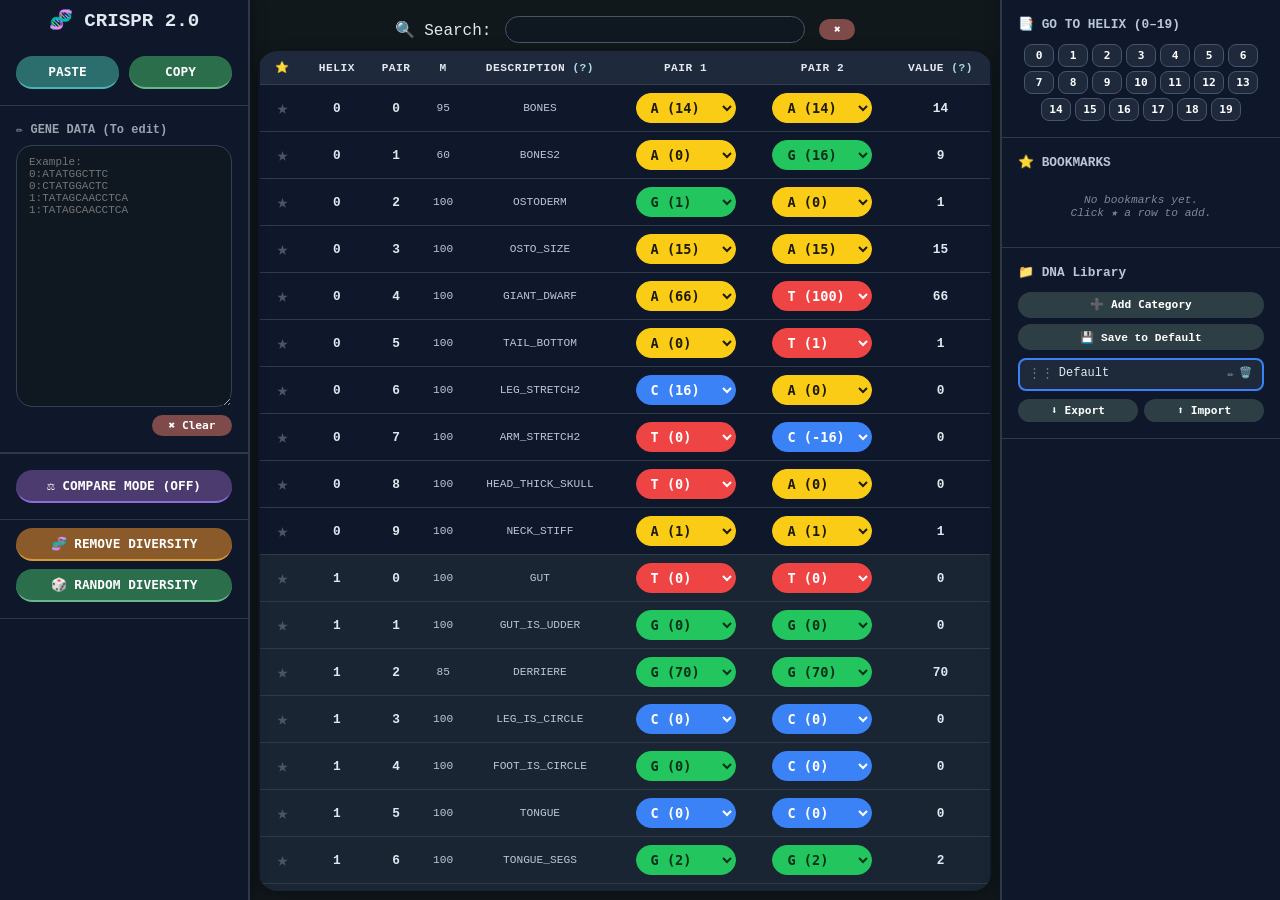
==== commit 69657039: "Add files via upload" ====
--- a/index.html
+++ b/index.html
@@ -3,9 +3,680 @@
 <head>
     <meta charset="UTF-8">
     <meta name="viewport" content="width=device-width, initial-scale=1.0, user-scalable=yes">
-    <link rel="icon" type="image/x-icon" href="favicon.ico">
+	<link rel="icon" type="image/x-icon" href="favicon.ico">
     <title>CRISPR 2.0</title>
-    <link rel="stylesheet" href="crispr.css">
+    <style>
+        * {
+            box-sizing: border-box;
+            font-family: "Segoe UI", "Roboto", "Courier New", monospace;
+        }
+        body {
+            background: #1e2a2e;
+            margin: 0;
+            padding: 0;
+            height: 100vh;
+            overflow: hidden;
+            color: #e2e8f0;
+            display: flex;
+            align-items: flex-start;
+            justify-content: center;
+        }
+        .app-layout {
+            display: flex;
+            height: 100vh;
+            width: 100%;
+            max-width: 1350px;
+            margin: 0 auto;
+            background: #11181c;
+            overflow: hidden;
+            box-shadow: 0 0 0 1px rgba(0, 0, 0, 0.2);
+        }
+        .left-sidebar {
+            width: 250px;
+            background: #0f172a;
+            border-right: 2px solid #2d3a46;
+            display: flex;
+            flex-direction: column;
+            overflow-y: auto;
+            flex-shrink: 0;
+            box-shadow: 4px 0 12px rgba(0, 0, 0, 0.3);
+            z-index: 10;
+        }
+        .sidebar-header,
+        .controls-section,
+        .textarea-section {
+            text-align: center;
+        }
+        .sidebar-header h1 {
+            font-size: 1.2rem;
+            margin: 8px 0 8px 0;
+            display: flex;
+            align-items: center;
+            justify-content: center;
+            gap: 8px;
+        }
+        .controls-section {
+            padding: 16px;
+            border-bottom: 1px solid #2d3a46;
+        }
+        .textarea-section {
+            padding: 16px;
+            border-bottom: 1px solid #2d3a46;
+        }
+        .textarea-section label {
+            font-size: 0.75rem;
+            font-weight: bold;
+            display: block;
+            margin-bottom: 8px;
+            color: #9ca3af;
+            text-align: left;
+        }
+        .left-sidebar textarea {
+            background: #0f1720;
+            border: 1px solid #334155;
+            color: #cbd5e6;
+            border-radius: 16px;
+            padding: 10px 12px;
+            font-family: "Courier New", monospace;
+            font-size: 11px;
+            resize: vertical;
+            width: 100%;
+            text-align: left;
+        }
+        .btn-group {
+            display: flex;
+            gap: 10px;
+            flex-wrap: wrap;
+            justify-content: center;
+        }
+        button {
+            background: #2d3e44;
+            border: none;
+            padding: 8px 16px;
+            border-radius: 40px;
+            font-weight: bold;
+            font-size: 0.8rem;
+            cursor: pointer;
+            transition: all 0.2s ease;
+            color: white;
+            font-family: monospace;
+            font-weight: 600;
+            flex: 1;
+            min-width: 80px;
+        }
+        button.primary {
+            background: #2c6e6e;
+            border-bottom: 2px solid #48b5b5;
+        }
+        button.success {
+            background: #2b6e4c;
+            border-bottom: 2px solid #67b886;
+        }
+        button.compare-toggle {
+            background: #4b3b6e;
+            border-bottom: 2px solid #8b6ed9;
+        }
+        button.compare-toggle.active {
+            background: #6b4e9e;
+            border-bottom-color: #c49eff;
+        }
+        button.small {
+            padding: 4px 8px;
+            font-size: 0.7rem;
+            min-width: auto;
+        }
+        button.icon-btn {
+            padding: 4px 8px;
+            font-size: 0.7rem;
+            min-width: auto;
+            background: #4b5563;
+            border-bottom: none;
+        }
+        button.icon-btn:hover {
+            background: #6b7280;
+        }
+        button.clear-btn {
+			width: 80px; 
+			max-width:80px;
+            background: #7f4a4a;
+            border-bottom: none;
+            padding: 4px 8px;
+            font-size: 0.7rem;
+            min-width: auto;
+		
+        }
+        button.clear-btn:hover {
+            background: #9b5e5e;
+        }
+        .textarea-with-clear {
+            display: flex;
+            flex-direction: column;
+            gap: 8px;
+        }
+        .textarea-actions {
+            display: flex;
+            justify-content: flex-end;
+            align-items: center;
+        }
+        .textarea-actions a {
+            color: #add8e6;
+            font-size: 0.7rem;
+            text-decoration: none;
+            font-weight: bold;
+        }
+        .textarea-actions a:hover {
+            text-decoration: underline;
+        }
+        .clear-textarea-btn {
+            align-self: flex-end;
+            margin-top: 0;
+        }
+        .right-sidebar {
+            width: 280px;
+            background: #0f172a;
+            border-left: 2px solid #2d3a46;
+            display: flex;
+            flex-direction: column;
+            overflow-y: auto;
+            flex-shrink: 0;
+            box-shadow: -4px 0 12px rgba(0, 0, 0, 0.2);
+            z-index: 10;
+        }
+        .helix-nav,
+        .bookmarks-section,
+        .saved-dna-section {
+            text-align: center;
+            padding: 16px;
+            border-bottom: 1px solid #2d3a46;
+        }
+        .helix-nav h3,
+        .bookmarks-section h3,
+        .saved-dna-section h3 {
+            font-size: 0.8rem;
+            margin: 0 0 12px 0;
+            color: #b9c7d9;
+            display: flex;
+            align-items: center;
+            gap: 8px;
+            justify-content: space-between;
+        }
+        .helix-buttons {
+            display: flex;
+            flex-wrap: wrap;
+            gap: 4px;
+            justify-content: center;
+        }
+        .helix-btn {
+            background: #1e293b;
+            border: 1px solid #475569;
+            padding: 4px 4px;
+            border-radius: 8px;
+            font-size: 0.7rem;
+            font-weight: bold;
+            cursor: pointer;
+            transition: all 0.1s;
+            font-family: monospace;
+            min-width: 30px;
+            max-width: 30px;
+        }
+        .helix-btn:hover {
+            background: #3b4e6b;
+        }
+        .bookmarks-list,
+        .saved-dna-list {
+            max-height: 340px;
+            overflow-y: auto;
+            text-align: left;
+        }
+        .bookmark-item,
+        .dna-item {
+            display: flex;
+            justify-content: space-between;
+            align-items: center;
+            padding: 6px 8px;
+            margin: 4px 0;
+            background: #1e293b;
+            border-radius: 8px;
+            font-size: 0.7rem;
+            font-family: monospace;
+            cursor: pointer;
+            transition: all 0.1s;
+        }
+        .bookmark-item:hover,
+        .dna-item:hover {
+            background: #2d3e44;
+        }
+        .bookmark-info,
+        .dna-info {
+            flex: 1;
+            overflow: hidden;
+            text-overflow: ellipsis;
+            white-space: nowrap;
+            display: flex;
+            align-items: center;
+            gap: 8px;
+        }
+        .bookmark-info strong {
+            color: #facc15;
+        }
+        .bookmark-value-badge {
+            display: inline-block;
+            padding: 2px 6px;
+            border-radius: 20px;
+            font-size: 0.65rem;
+            font-weight: bold;
+            margin-left: 6px;
+        }
+        .remove-bookmark,
+        .delete-dna,
+        .compare-load-btn {
+            background: #7f4a4a;
+            border: none;
+            padding: 2px 8px;
+            border-radius: 20px;
+            font-size: 0.65rem;
+            cursor: pointer;
+            margin-left: 8px;
+            flex: 0;
+            min-width: auto;
+        }
+        .compare-load-btn {
+            background: #4b3b6e;
+            border-bottom: 2px solid #8b6ed9;
+            font-weight: bold;
+        }
+        .compare-load-btn:hover {
+            background: #6b4e9e;
+            filter: brightness(1.05);
+        }
+        .main-content {
+            flex: 1;
+            overflow-y: auto;
+            overflow-x: auto;
+            padding: 8px 8px;
+            background: #11181c;
+            position: relative;
+            min-width: 0;
+        }
+        .table-wrapper {
+            background: #0f172a;
+            border-radius: 20px;
+            overflow-x: hidden;
+            overflow-y: auto;
+            max-height: calc(100vh - 60px);
+            box-shadow: 0 4px 16px rgba(0, 0, 0, 0.4);
+            width: 100%;
+        }
+        .gene-table {
+            width: auto;
+            min-width: 730px;
+            border-collapse: collapse;
+            font-size: 12px;
+            font-family: "Courier New", "Fira Code", monospace;
+            margin: 0 auto;
+        }
+        .gene-table thead tr:first-child th {
+            position: sticky;
+            top: 0;
+            z-index: 20;
+            background: #1e293b;
+            border-bottom: 1px solid #334155;
+        }
+
+        .gene-table th {
+            background: #1e293b;
+            color: #e2e8f0;
+            padding: 10px 8px;
+            font-weight: 700;
+            font-size: 0.7rem;
+            text-transform: uppercase;
+            letter-spacing: 0.5px;
+            text-align: center;
+        }
+        .filter-cell {
+            display: flex;
+            align-items: center;
+            gap: 6px;
+            justify-content: center;
+        }
+        .filter-input {
+            flex: 1;
+            background: #0f1720;
+            border: 1px solid #475569;
+            margin: 8px;
+            color: #e2e8f0;
+            border-radius: 20px;
+            padding: 6px 12px;
+            font-size: 0.7rem;
+            font-family: monospace;
+            text-align: center;
+            max-width: 300px;
+        }
+        .clear-filter-btn {
+            width: 36px;
+            max-width: 36px;
+            min-width: auto;
+            background: #7f4a4a;
+            border: none;
+            padding: 4px 8px;
+            border-radius: 20px;
+            font-size: 0.7rem;
+            cursor: pointer;
+            color: white;
+            font-weight: bold;
+        }
+        .clear-filter-btn:hover {
+            background: #9b5e5e;
+        }
+        .gene-table td {
+            padding: 8px 6px;
+            border-bottom: 1px solid #2d3a4a;
+            vertical-align: middle;
+            text-align: center;
+        }
+        .gene-table tr.helix-even {
+            background-color: #0f172a;
+            scroll-margin-top: 36px;
+        }
+        .gene-table tr.helix-odd {
+            background-color: #1a2533;
+            scroll-margin-top: 36px;
+        }
+        .bookmark-col {
+            width: 40px;
+            text-align: center;
+        }
+        .bookmark-star {
+            cursor: pointer;
+            font-size: 1.2rem;
+            transition: all 0.1s;
+            display: inline-block;
+        }
+        .bookmark-star.bookmarked {
+            color: #facc15;
+            text-shadow: 0 0 2px #ffd966;
+        }
+        .bookmark-star:not(.bookmarked) {
+            color: #4b5563;
+        }
+        .helix-col,
+        .pair-col {
+            font-weight: bold;
+            font-size: 0.8rem;
+        }
+        .desc-td {
+            text-align: center;
+            font-size: 0.7rem;
+            color: #b9c7d9;
+            max-width: 180px;
+            white-space: nowrap;
+            overflow-x: hidden;
+            text-overflow: ellipsis;
+            cursor: pointer;
+        }
+        .desc-td:hover {
+            white-space: normal;
+            word-break: break-word;
+        }
+        select.nuc-select {
+            font-family: monospace;
+            font-weight: bold;
+            font-size: 0.85rem;
+            border-radius: 28px;
+            padding: 5px 10px;
+            cursor: pointer;
+            text-align: left;
+            width: 100px;
+            transition: 0.1s;
+            border: 1px solid #4b5563;
+            background-color: #0a0f18;
+            color: white;
+        }
+        select.nuc-select.A-selected {
+            background-color: #facc15;
+            color: #1e1a0a;
+            border-color: #facc15;
+        }
+        select.nuc-select.C-selected {
+            background-color: #3b82f6;
+            color: white;
+            border-color: #3b82f6;
+        }
+        select.nuc-select.G-selected {
+            background-color: #22c55e;
+            color: #0a2f1a;
+            border-color: #22c55e;
+        }
+        select.nuc-select.T-selected {
+            background-color: #ef4444;
+            color: white;
+            border-color: #ef4444;
+        }
+        .final-value-badge {
+            padding: 3px 10px;
+            border-radius: 20px;
+            display: inline-block;
+            font-weight: bold;
+            font-size: 0.8rem;
+        }
+
+        .helix-highlight {
+            background-color: #2c6e6e !important;
+            transition: background 0.1s;
+        }
+        .diff-highlight {
+            background-color: rgba(255, 140, 100, 0.25) !important;
+        }
+        .toast {
+            position: fixed;
+            top: 50%;
+            left: 50%;
+            transform: translate(-50%, -50%);
+            background: #2c6e6e;
+            color: white;
+            padding: 12px 24px;
+            border-radius: 40px;
+            font-size: 1rem;
+            font-weight: bold;
+            z-index: 1000;
+            box-shadow: 0 4px 12px rgba(0, 0, 0, 0.3);
+            transition: opacity 0.3s;
+            opacity: 0;
+            pointer-events: none;
+            text-align: center;
+            white-space: nowrap;
+        }
+        .toast.show {
+            opacity: 1;
+        }
+        .empty-bookmarks {
+            color: #7e8a98;
+            font-style: italic;
+            text-align: center;
+            padding: 12px;
+            font-size: 0.7rem;
+        }
+
+        button.diversity-remove {
+            background: #8b5a2b;
+            border-bottom: 2px solid #d49b3a;
+            transition: all 0.2s;
+        }
+        button.diversity-remove:hover {
+            background: #a06d36;
+            transform: scale(0.98);
+        }
+        button.random-diversity {
+            background: #2b6e4c;
+            border-bottom: 2px solid #67b886;
+        }
+        button.random-diversity:hover {
+            background: #348e5c;
+            transform: scale(0.98);
+        }
+        /* Style the dropdown options with nucleotide colors and thick border */
+        select.nuc-select option {
+            background-color: #0a0f18;
+            color: white;
+            transition: all 0.1s ease;
+            border: 3px solid white !important;
+            border-radius: 8px;
+            margin: 2px;
+            padding: 4px 8px;
+        }
+
+        /* Override browser hover effect */
+        select.nuc-select option:hover,
+        select.nuc-select option:focus,
+        select.nuc-select option:active {
+            filter: brightness(0.85);
+            border-color: #fff !important;
+            font-weight: bold;
+        }
+        a,
+        a:link,
+        a:visited,
+        a:hover,
+        a:active {
+            color: #add8e6; /* Example: Light Blue */
+            font-weight: bold;
+            text-decoration: none; /* Optional: adds underline back */
+            
+        }
+
+        /* --- DNA Library styles (from DNA Shortener, adapted) --- */
+        .category-list {
+            list-style: none;
+            padding: 0;
+            margin: 0;
+            display: flex;
+            flex-direction: column;
+            gap: 0.3rem;
+        }
+        .category-item {
+            background: #0f172a;
+            border-radius: 0.5rem;
+            padding: 0.3rem 0.5rem;
+            display: flex;
+            flex-direction: column;
+            gap: 0.2rem;
+            transition: background 0.2s, border-color 0.2s;
+            border: 2px solid transparent;
+        }
+        .category-item.selected {
+            border-color: #3b82f6;
+            background: #1e2a3a;
+        }
+        .category-header {
+            display: flex;
+            align-items: center;
+            gap: 0.3rem;
+            cursor: pointer;
+        }
+        .category-name {
+            flex: 1;
+            font-weight: 500;
+            font-size: 0.75rem;
+            overflow: hidden;
+            text-overflow: ellipsis;
+            white-space: nowrap;
+            text-align: left;
+        }
+        .category-actions {
+            display: flex;
+            gap: 0.15rem;
+        }
+        .category-actions button {
+            background: transparent;
+            border: none;
+            color: #94a3b8;
+            cursor: pointer;
+            padding: 0.1rem;
+            font-size: 0.65rem;
+            min-width: auto;
+        }
+        .category-actions button:hover { color: #f1f5f9; }
+        .entry-list {
+            list-style: none;
+            padding-left: 0.8rem;
+            margin: 0;
+            display: flex;
+            flex-direction: column;
+            gap: 0.15rem;
+        }
+        .entry-item {
+            display: flex;
+            align-items: center;
+            gap: 0.25rem;
+            padding: 0.15rem 0.3rem;
+            background: #1e293b;
+            border-radius: 0.3rem;
+            cursor: pointer;
+            font-size: 0.7rem;
+        }
+        .entry-item:hover { background: #334155; }
+        .entry-name {
+            flex: 1;
+            overflow: hidden;
+            text-overflow: ellipsis;
+            white-space: nowrap;
+            text-align: left;
+        }
+        .entry-actions {
+            display: flex;
+            gap: 0.1rem;
+        }
+        .entry-actions button {
+            background: transparent;
+            border: none;
+            color: #94a3b8;
+            padding: 0.1rem;
+            font-size: 0.6rem;
+            cursor: pointer;
+            min-width: auto;
+        }
+        .entry-actions button:hover { color: #f1f5f9; }
+        .drag-handle {
+            cursor: grab;
+            color: #64748b;
+            font-size: 0.8rem;
+            user-select: none;
+        }
+        .drag-handle:active { cursor: grabbing; }
+        .category-item.dragging, .entry-item.dragging { opacity: 0.4; }
+        .library-controls {
+            display: flex;
+            flex-direction: column;
+            gap: 0.4rem;
+            margin-bottom: 0.5rem;
+        }
+        .library-controls button {
+            font-size: 0.7rem;
+            padding: 0.4rem 0.8rem;
+            flex: none;
+            width: 100%;
+        }
+        .import-export-btns {
+            display: flex;
+            gap: 0.4rem;
+            margin-top: 0.5rem;
+        }
+        .import-export-btns button {
+            font-size: 0.7rem;
+            padding: 0.3rem 0.6rem;
+            flex: 1;
+        }
+		
+  /* Hidden by default (shown when link is valid) */
+  #dnaShortenerLink {
+    display: none;
+	margin-right: auto;
+  }
+  #dnaShortenerLink.visible {
+    display: inline;
+  }
+  
+    </style>
 </head>
 <body>
 <div class="app-layout">
@@ -54,7 +725,7 @@
       </div>
     </div>
 
-    <!-- REMOVE DIVERSITY BUTTON -->
+    <!-- NEW: REMOVE DIVERSITY BUTTON (below compare section) -->
     <div class="controls-section" style="border-top: none; padding-top: 8px; padding-bottom: 16px">
       <div class="btn-group" style="flex-direction: column; gap: 8px;">
         <button id="removeDiversityBtn" class="diversity-remove" style="background: #8b5a2b; border-bottom-color: #d49b3a;">🧬 REMOVE DIVERSITY</button>
@@ -108,7 +779,1030 @@
 
 <div id="toast" class="toast"></div>
 
-<script src="mapping.js"></script>
-<script src="crispr.js"></script>
+<script>
+// ========== FULL MAPPING h,p,description,priority,a,c,g,t,m,s ==========
+const ORIGINAL_MAPPING = [
+  [0, 1, "BONES", "GCAT", 14, -14, 0, 0, 95, 100],
+  [0, 2, "BONES2", "TGCA", 0, -16, 16, 0, 60, 100],
+  [0, 3, "OSTODERM", "GATC", 0, 2, 1, 1, 100, 1],
+  [0, 4, "OSTO_SIZE", "TACG", 15, 45, 30, 30, 100, 100],
+  [0, 5, "GIANT_DWARF", "GACT", 66, 133, 100, 100, 100, 100],
+  [0, 6, "TAIL_BOTTOM", "GTCA", 0, 0, 0, 1, 100, 1],
+  [0, 7, "LEG_STRETCH2", "ATCG", 0, 16, 0, -16, 100, 100],
+  [0, 8, "ARM_STRETCH2", "TCAG", 16, -16, 0, 0, 100, 100],
+  [0, 9, "HEAD_THICK_SKULL", "TGAC", 0, 0, 20, 0, 100, 100],
+  [0, 10, "NECK_STIFF", "CATG", 1, 0, 1, 0, 100, 1],
+  [1, 1, "GUT", "TGAC", 45, 0, 25, 0, 100, 100],
+  [1, 2, "GUT_IS_UDDER", "ACGT", 0, 1, 0, 2, 100, 1],
+  [1, 3, "DERRIERE", "CTGA", 10, 0, 70, 40, 85, 100],
+  [1, 4, "LEG_IS_CIRCLE", "ATGC", 0, 0, 0, 1, 100, 1],
+  [1, 5, "FOOT_IS_CIRCLE", "GACT", 1, 0, 0, 0, 100, 1],
+  [1, 6, "TONGUE", "CGAT", 60, 0, 40, 0, 100, 100],
+  [1, 7, "TONGUE_SEGS", "ACGT", 0, 1, 2, 0, 100, 1],
+  [1, 8, "BELLY_ALT", "TACG", 1, 2, 1, 0, 100, 1],
+  [1, 9, "PAT_BELLY", "ACTG", 100, 50, 75, 33, 100, 100],
+  [1, 10, "LITTER_SIZE", "CTAG", 3, 1, 5, 2, 100, 1],
+  [1, 11, "OLD_AGE", "TACG", 0, -1, 2, 0, 100, 1],
+  [1, 12, "OMNIVORE", "CATG", 1, 0, 0, 0, 100, 1],
+  [1, 13, "LIMP", "AGTC", 0, 2, 1, 0, 100, 1],
+  [2, 1, "MUSCLE_USE", "CTAG", 80, 100, 100, 50, 100, 100],
+  [2, 2, "TAIL_STIFF", "ATGC", 0, 1, 0, 1, 100, 1],
+  [2, 3, "LEG_FLEXIBILITY", "GTCA", 50, 40, 30, 20, 80, 1],
+  [2, 4, "LEG_FLEX_BIAS", "CGAT", 10, 15, 20, -10, 100, 1],
+  [2, 5, "TAIL_FLEXIBILITY", "GTAC", 45, 15, 135, 90, 100, 1],
+  [2, 6, "TAIL_SPEED", "GCAT", 60, 200, 60, 0, 100, 10],
+  [2, 7, "LEG_AND_ARM_LIMP", "TAGC", 0, 1, 0, 0, 100, 1],
+  [2, 8, "ARM_STRENGTH", "ATCG", 95, 80, 104, 120, 60, 100],
+  [2, 9, "ARM_FLEXIBILITY", "ACTG", 30, 20, 30, 40, 100, 1],
+  [2, 10, "ARM_FLEX_BIAS", "GCTA", 0, 20, 15, 10, 100, 1],
+  [2, 11, "NECK_FLEXIBILITY", "GTCA", 0, 40, 23, 10, 100, 1],
+  [2, 12, "NECK_FLEX_BIAS", "GATC", 0, 30, -8, -25, 100, 1],
+  [2, 13, "BRAIN_SPASTIC", "TGAC", 2, 0, 1, 0, 100, 1],
+  [3, 1, "SPLAY", "ACTG", 0, 10, 45, -5, 100, 1],
+  [3, 2, "LEG_IN", "CGAT", 6, 0, 18, 0, 50, 100],
+  [3, 3, "LEG_IN2", "CGAT", 0, 0, 13, 1, 100, 100],
+  [3, 4, "TAIL_ANGLE", "GCAT", 135, 90, 45, 60, 100, 1],
+  [3, 5, "TAIL_JOINT_TYPE", "ATGC", 0, 0, 0, 1, 100, 1],
+  [3, 6, "LEG_JOINT_TYPE", "AGTC", 0, 0, 1, 2, 100, 1],
+  [3, 7, "HAS_KNEE", "TCGA", 0, 1, 0, 0, 100, 1],
+  [3, 8, "KNEE_MIN", "CGAT", -15, 0, -90, 0, 100, 1],
+  [3, 9, "KNEE_MAX", "TAGC", 90, 20, 45, 20, 100, 1],
+  [3, 10, "ARM_JOINT_TYPE", "GCTA", 0, 1, 0, 2, 100, 1],
+  [3, 11, "HAS_ELBOW", "CATG", 1, 0, 0, 0, 100, 1],
+  [3, 12, "ELBOW_RANGE", "CTAG", 10, 30, 30, 90, 100, 1],
+  [3, 13, "NECK_JOINT_TYPE", "TGCA", 0, 2, 0, 1, 100, 1],
+  [3, 14, "HEAD_JOINTED", "CATG", 1, 0, 0, 0, 100, 1],
+  [3, 15, "STIFF_JOINTS", "CGAT", 50, 0, 18, 0, 100, 100],
+  [4, 1, "LEG_TAG", "ATGC", 1, 3, 4, 2, 100, 1],
+  [4, 2, "LEG_HAS_FOOT", "GACT", 1, 0, 1, 0, 100, 1],
+  [4, 3, "LEG_COUNT", "CGTA", 7, 1, 1, 2, 100, 1],
+  [4, 4, "LEG_THRUST_BACK", "GCTA", 2, 1, 0, 0, 100, 1],
+  [4, 5, "ARM_TAG", "GTAC", 4, 3, 1, 2, 100, 1],
+  [4, 6, "ARM_HAS_HAND", "CGTA", 0, 1, 0, 1, 100, 1],
+  [4, 7, "NECK_TAG", "AGTC", 4, 2, 3, 1, 100, 1],
+  [4, 8, "NECK_SLOUCH", "CTGA", 0, 0, 20, 50, 60, 100],
+  [4, 9, "NECK_ONTOP", "GTCA", 20, 70, 0, 50, 100, 100],
+  [4, 10, "BREAK_FORCE", "GATC", 50, 30, 0, 0, 100, 10],
+  [4, 11, "EAR_X", "TAGC", 100, 0, 50, 0, 90, 100],
+  [5, 1, "QUADRUPED", "CGAT", 1, 1, 0, 0, 100, 1],
+  [5, 2, "BIPED", "TAGC", 1, 1, 0, 0, 100, 1],
+  [5, 3, "UPARM_TAG", "ATCG", 0, 1, 4, 2, 100, 1],
+  [5, 4, "UPARM_Y", "CTAG", 30, 30, 50, 10, 80, 100],
+  [5, 5, "UPARM_GOOFY", "ACGT", 0, 1, 2, 3, 100, 1],
+  [5, 6, "ARM_FORWARD", "CTGA", 40, -20, 60, 0, 100, 1],
+  [5, 7, "UPARM_ANGLE", "GCAT", -30, 30, 0, -45, 100, 1],
+  [5, 8, "WHITE_IS_LETHAL", "AGCT", 0, 0, 1, 0, 100, 1],
+  [6, 1, "SIZE", "ATGC", 100, 75, 35, 50, 95, 100],
+  [6, 2, "ASPECT", "GCAT", 150, 310, 200, 250, 95, 100],
+  [6, 3, "SKINNY", "GACT", 200, 100, 100, 75, 100, 100],
+  [6, 4, "CHEST_BIG", "ATCG", 104, 108, 102, 102, 100, 100],
+  [6, 5, "CHEST_SMALL", "GCTA", 95, 100, 95, 90, 100, 100],
+  [6, 6, "NECK_TYPE", "TACG", 1, 2, 0, 1, 100, 1],
+  [6, 7, "NECK_LENGTH", "ATGC", 60, 30, 90, 70, 90, 100],
+  [6, 8, "NECK_GIRAFFE", "TCAG", 85, 0, 120, 110, 90, 100],
+  [6, 9, "NECK_THICKNESS", "CGTA", 80, 95, 110, 120, 60, 100],
+  [6, 10, "NECK_ANGLE", "TACG", 30, 60, 75, 45, 90, 1],
+  [6, 11, "NECK_COCK", "CGAT", 20, 0, 30, -25, 100, 1],
+  [7, 1, "TAIL_TAG", "TAGC", 4, 1, 2, 3, 100, 1],
+  [7, 2, "TAIL_EXISTS", "GCAT", 1, 0, 1, 2, 100, 1],
+  [7, 3, "TAIL_SIZE", "GCAT", 120, 80, 100, 140, 60, 100],
+  [7, 4, "TAIL_SHORT", "CAGT", 50, 100, 35, 100, 100, 100],
+  [7, 5, "TAIL_ASPECT", "AGCT", 20, 30, 10, 20, 90, 100],
+  [7, 6, "TAIL_SHAPE", "AGTC", 2, 6, 1, 5, 100, 1],
+  [7, 7, "TAIL_SEGMENTS", "GTCA", 5, 3, 3, 0, 100, 1],
+  [7, 8, "TAIL_WAG", "CTGA", 0, 1, 0, 0, 100, 1],
+  [8, 1, "LEG_TYPE", "TACG", 2, 0, 1, 1, 100, 1],
+  [8, 2, "LEG_LENGTH", "CATG", 50, 80, 100, 120, 90, 100],
+  [8, 3, "LEG_STRETCH", "GACT", 14, -14, 0, 0, 60, 100],
+  [8, 4, "LEG_SKEW", "TCGA", 0, 24, -16, 0, 60, 100],
+  [8, 5, "LEG_STRENGTH", "GCTA", 104, 120, 95, 80, 60, 100],
+  [8, 6, "LEG_PENCIL", "ATGC", 0, 0, 0, 10, 100, 100],
+  [8, 7, "ARM_TYPE", "CGAT", 0, 1, 2, 0, 100, 1],
+  [8, 8, "ARM_LENGTH", "ATCG", 80, 120, 25, 50, 90, 100],
+  [8, 9, "ARM_STRETCH", "GACT", 14, -14, 0, 0, 60, 100],
+  [8, 10, "ARM_SKEW", "TCGA", 0, 20, -20, 0, 100, 100],
+  [8, 11, "ARM_NODE_SCALE", "CTGA", 100, 100, 130, 70, 50, 100],
+  [9, 1, "HAS_FOOT", "TACG", 0, 1, 0, 1, 100, 1],
+  [9, 2, "FOOT_SIZE", "GTAC", 12, 30, 0, 20, 60, 100],
+  [9, 3, "FOOT_CLOWN", "GTAC", 0, 0, 0, 30, 100, 100],
+  [9, 4, "FOOT_THICKNESS", "TCAG", 30, 15, 7, 20, 80, 100],
+  [9, 5, "FOOT_TOE", "AGCT", 100, 50, 0, 100, 100, 100],
+  [9, 6, "FOOT_BACKWARDS", "AGCT", 0, 0, 1, 2, 100, 1],
+  [9, 7, "HAS_HAND", "CGTA", 1, 0, 1, 0, 100, 1],
+  [9, 8, "HAND_WIDTH", "GACT", 7, 20, 0, 0, 100, 100],
+  [9, 9, "HAND_LENGTH", "CGAT", 15, 20, 30, 20, 90, 100],
+  [9, 10, "HAND_FINGER", "CTGA", 50, 0, 0, 100, 80, 100],
+  [9, 11, "SKIN_HANDS", "GCAT", 0, 1, 0, 2, 100, 1],
+  [10, 1, "HEAD_SIZE", "GCTA", 75, 50, 100, 133, 95, 100],
+  [10, 2, "HEAD_X_GROWTH", "ACGT", 0, 5, 10, -5, 100, 100],
+  [10, 3, "HEAD_Y_GROWTH", "TACG", 5, -5, 0, 0, 100, 100],
+  [10, 4, "HEAD_ASPECT", "TCAG", 250, 175, 300, 200, 85, 100],
+  [10, 5, "HEAD_SQUARE", "CTAG", 100, 0, 0, 150, 100, 100],
+  [10, 6, "HEAD_HAS_BACK", "GTCA", 1, 0, 11, 0, 100, 1],
+  [10, 7, "HEAD_GIANT", "CTAG", 180, 100, 100, 200, 90, 100],
+  [10, 8, "HEAD_SHRUNK", "CATG", 70, 100, 100, 50, 90, 100],
+  [10, 9, "HEAD_CHIMERA", "ATCG", 0, 0, 0, 1, 100, 1],
+  [10, 10, "EYEBOX_X", "AGCT", 33, 50, 0, 15, 90, 100],
+  [10, 11, "EYEBOX_Y", "CGTA", -25, -100, 0, -50, 100, 100],
+  [10, 12, "EYEBOX_SIZE", "ATGC", 25, 50, 33, 15, 60, 100],
+  [10, 13, "SKIN_HEAD", "GCAT", 0, 1, 0, 2, 100, 1],
+  [11, 1, "EYE_STYLE", "CATG", 2, 1, 0, 1, 100, 1],
+  [11, 2, "BUGEYE", "GACT", 1, 0, 0, 2, 100, 1],
+  [11, 3, "EYE_SIZE", "ACTG", 50, 75, 50, 125, 100, 100],
+  [11, 4, "PUPIL_SIZE", "CAGT", 80, 66, 40, 40, 100, 100],
+  [11, 5, "HAS_PUPIL", "ATCG", 1, 0, 0, 0, 100, 1],
+  [11, 6, "BROW_SIZE", "GATC", 150, 0, 0, 125, 100, 100],
+  [11, 7, "BROW_SLANT", "GTAC", 15, 0, 0, -15, 100, 1],
+  [11, 8, "EYE_HUE", "GCTA", 198, 237, 36, 153, 100, 1],
+  [11, 9, "EAR_STYLE", "TGCA", 0, 0, 2, 1, 100, 1],
+  [11, 10, "EAR_SHAPE", "CGAT", 4, 2, 1, 2, 100, 1],
+  [11, 11, "EAR_SIZE", "TCGA", 40, 30, 10, 20, 70, 100],
+  [11, 12, "EAR_ASPECT", "ATCG", 100, 300, 100, 250, 100, 100],
+  [11, 13, "EAR_SLANT", "GACT", 100, 50, 0, -33, 70, 100],
+  [11, 14, "EAR_INTERIOR", "TAGC", 0, 0, 0, 5, 100, 100],
+  [11, 15, "EAR_FLOP", "CTAG", 60, 0, 200, 30, 100, 1],
+  [12, 1, "TEETH_SHAPE", "TCGA", 3, 1, 2, 0, 100, 1],
+  [12, 2, "HAS_MOUTH", "TCGA", 1, 1, 0, 1, 100, 1],
+  [12, 3, "MOUTH_Y", "CGAT", 50, 70, 84, 100, 80, 100],
+  [12, 4, "MOUTH_SIZE", "CTGA", 40, 20, 10, 30, 70, 100],
+  [12, 5, "JAW", "CAGT", 15, 0, -8, -13, 50, 100],
+  [12, 6, "TEETH_UPPER", "GATC", 0, 0, 1, 0, 100, 1],
+  [12, 7, "TEETH_UPPER2", "CATG", 0, 1, 0, 0, 100, 1],
+  [12, 8, "NOSE_STYLE", "GTCA", 0, 3, 1, 2, 100, 1],
+  [12, 9, "NOSE_INNY", "GCTA", 0, 1, 0, 0, 100, 1],
+  [12, 10, "NOSE_Y", "CTAG", 50, 0, 0, 100, 90, 100],
+  [12, 11, "NOSE_SIZE", "AGCT", 10, 20, 5, 100, 70, 100],
+  [12, 12, "NOSE_INTERIOR", "ATGC", 0, 0, 50, 100, 100, 100],
+  [12, 13, "FLU_IMMUNITY", "CATG", 0, 0, 1, 0, 100, 1],
+  [13, 1, "HAS_ANTLERS", "CTGA", 1, 1, 1, 0, 100, 1],
+  [13, 2, "ANTLER_X", "TGAC", 2, 1, 0, 1, 100, 1],
+  [13, 3, "ANTLER_W", "TACG", 12, 8, 12, 15, 100, 100],
+  [13, 4, "ANTLER_H", "TACG", 45, 100, 25, 65, 80, 100],
+  [13, 5, "ANTLER_TAPER", "CGAT", 50, 0, 100, 100, 100, 100],
+  [13, 6, "ANTLER_POM", "CTGA", 100, 0, 200, 150, 100, 100],
+  [13, 7, "ANTLER_COLOR", "ACGT", 2, 8, 1, 3, 100, 1],
+  [13, 8, "POM_COLOR", "GCTA", 17, 0, 2, 1, 100, 1],
+  [13, 9, "POM_USECOLOR", "GTAC", 0, 0, 1, 0, 100, 1],
+  [13, 10, "HAT_POM", "TGAC", 50, 0, 25, 0, 100, 100],
+  [13, 11, "HAT_POM_IS_LID", "TAGC", 1, 0, 0, 0, 100, 1],
+  [14, 1, "ANTLER_REC", "TAGC", 1, 0, 3, 2, 100, 1],
+  [14, 2, "ANTLER_REC2", "CTGA", 0, 2, 3, 1, 100, 1],
+  [14, 3, "ANTLER_FLIP", "TACG", 0, 0, 0, 1, 100, 1],
+  [14, 4, "ANTLER_MOD", "TCAG", 1, 2, 3, 3, 100, 1],
+  [14, 5, "ANTLER_SCALEH", "GCTA", 100, 75, 100, 40, 80, 100],
+  [14, 6, "ANTLER_SCALEW", "TCGA", 100, 75, 50, 100, 100, 100],
+  [14, 7, "ANTLER_ANGLE", "GATC", -45, 25, 45, -25, 100, 1],
+  [14, 8, "ANTLER_ANGLE2", "ACTG", 45, -45, -90, 90, 100, 1],
+  [14, 9, "ANTLER_ANGLE_RAND", "GTAC", 45, 15, 0, 5, 100, 1],
+  [14, 10, "ANTLER_T1", "CGAT", 40, 0, 100, 25, 100, 100],
+  [14, 11, "ANTLER_T2", "ATGC", 100, 25, 0, 40, 100, 100],
+  [15, 1, "HAT_EXISTS", "ACTG", 1, 0, 0, 0, 100, 1],
+  [15, 2, "HAT_SIZE", "CATG", 40, 60, 20, 100, 85, 100],
+  [15, 3, "HAT_RAKE", "AGTC", 0, 0, 25, -15, 100, 100],
+  [15, 4, "HAT_ASPECT", "ATGC", 100, 100, 200, 300, 85, 100],
+  [15, 5, "HAT_TAPER", "TGCA", 0, 50, 100, 0, 100, 100],
+  [15, 6, "HAT_CLONE", "CGTA", 0, 0, 33, 66, 100, 100],
+  [15, 7, "HAT_BACK_SCALE", "TAGC", 0, 100, 60, 100, 100, 100],
+  [15, 8, "HAT_FRONT_SCALE", "CGTA", 100, 100, 0, 60, 100, 100],
+  [15, 9, "HAT_BACK_ANGLE", "ACGT", 45, 90, 120, 60, 75, 1],
+  [15, 10, "HAT_FRONT_ANGLE", "CGAT", -120, -45, -90, -60, 100, 1],
+  [15, 11, "HAT_ANGLE_RAND", "TCGA", 15, 15, 45, 0, 100, 1],
+  [15, 12, "HAT_FLIP", "TACG", 1, 0, 0, 0, 100, 1],
+  [15, 13, "HAT_T", "GTAC", 40, 0, 0, 100, 100, 100],
+  [16, 1, "BASE_BROWN", "ATCG", 0, 2, 0, 1, 100, 1],
+  [16, 2, "BASE_BLACK", "TGCA", 1, 0, 1, 0, 100, 1],
+  [16, 3, "BASE_RED", "GTCA", 3, 2, 0, 1, 100, 1],
+  [16, 4, "BASE_GREEN", "TCAG", 2, 1, 3, 0, 70, 1],
+  [16, 5, "GREEN_KNOCKOUT", "CAGT", 1, 0, 0, 0, 100, 1],
+  [16, 6, "BASE_CREAM", "AGCT", 0, 0, 100, 0, 50, 100],
+  [16, 7, "ALT_BLUE", "TAGC", 1, 3, 2, 0, 100, 1],
+  [16, 8, "SPOT_YELLOW", "TGCA", 1, 0, 1, 0, 100, 1],
+  [16, 9, "SKIN_HUE", "CGAT", 2, 0, 1, 3, 100, 1],
+  [16, 10, "SKIN_HUE2", "TAGC", 1, 3, 2, 0, 100, 1],
+  [16, 11, "SWAP_BASE_SPOT", "ATCG", 0, 0, 1, 1, 100, 1],
+  [16, 12, "SWAP_ALT_SPOT", "TGCA", 1, 0, 1, 0, 100, 1],
+  [16, 13, "WHITE", "TAGC", 0, 0, 0, 1, 100, 1],
+  [16, 14, "NOSE_HUE", "GACT", 1, 2, 0, 3, 100, 1],
+  [16, 15, "HOOF_COLOR", "CTAG", 2, 0, 0, 1, 100, 1],
+  [17, 1, "AGOUTI", "ATGC", 1, 1, 0, 0, 100, 1],
+  [17, 2, "FOOT_IS_HOOF", "GACT", 1, 0, 0, 1, 100, 1],
+  [17, 3, "COON_EYE", "GCAT", 2, 1, 0, 0, 100, 1],
+  [17, 4, "EAR_COMP", "GTCA", 1, 2, 0, 0, 100, 1],
+  [17, 5, "TAIL_ALT", "CGTA", 0, 0, 1, 2, 100, 1],
+  [17, 6, "PAT_SPLIT", "CGAT", 65, 0, 100, 0, 100, 100],
+  [17, 7, "PAT_STRIPE", "CTAG", 51, 0, 0, 90, 100, 100],
+  [17, 8, "PAT_SPOT", "ACGT", 0, 90, 51, 0, 100, 100],
+  [17, 9, "PAT_PERLIN", "TCAG", 60, 100, 0, 0, 100, 100],
+  [17, 10, "PAT_PERLIN2", "GTCA", 0, 60, 0, 100, 100, 100],
+  [17, 11, "PAT_PERLIN_SIZE", "GACT", 2, 4, 8, 4, 100, 1],
+  [18, 1, "NARCOLEPSY", "TCGA", 0, 0, 1, 0, 100, 1],
+  [18, 2, "SPEED_FACTOR", "GCAT", 50, 30, 100, 133, 75, 100],
+  [18, 3, "NECK_SPEED", "AGCT", 60, 50, 25, 10, 100, 10],
+  [18, 4, "RAMPAGE", "GATC", 0, 1, 0, 0, 100, 1],
+  [18, 5, "SPINAL_LOCO", "CTGA", 2, 0, 0, 1, 100, 1],
+  [18, 6, "HIGH_INTELLECT", "CTAG", 0, 0, 1, 1, 100, 1],
+  [18, 7, "L_LEG_SIGNAL", "GTCA", 2, 1, 1, 1, 100, 1],
+  [18, 8, "L_ARM_SIGNAL", "CGAT", 2, 2, 2, 1, 100, 1],
+  [18, 9, "L_TAIL_SIGNAL", "ACTG", 3, 1, 4, 2, 100, 1],
+  [18, 10, "L_NECK_SIGNAL", "TGAC", 2, 3, 1, 4, 100, 1],
+  [18, 11, "LOCO_SYNC", "CTGA", 0, 0, 0, 1, 100, 1],
+  [19, 1, "L_LEG_FTOB_REACT", "TCAG", 1, 2, 3, 1, 100, 1],
+  [19, 2, "L_LEG_FTOB_EVENT", "GATC", 1, 4, 3, 2, 100, 1],
+  [19, 3, "L_LEG_BTOF_REACT", "ACGT", 2, 1, 2, 3, 100, 1],
+  [19, 4, "L_LEG_BTOF_EVENT", "TGAC", 1, 4, 3, 2, 100, 1],
+  [19, 5, "L_ARM_FTOB_REACT", "ACGT", 2, 1, 2, 3, 100, 1],
+  [19, 6, "L_ARM_FTOB_EVENT", "TGAC", 2, 4, 1, 3, 100, 1],
+  [19, 7, "L_ARM_BTOF_REACT", "GATC", 2, 3, 1, 1, 100, 1],
+  [19, 8, "L_ARM_BTOF_EVENT", "CATG", 3, 2, 4, 1, 100, 1],
+  [19, 9, "L_TAIL_FTOB_REACT", "CGAT", 3, 0, 1, 2, 100, 1],
+  [19, 10, "L_TAIL_FTOB_EVENT", "TCGA", 4, 2, 3, 1, 100, 1],
+  [19, 11, "L_TAIL_BTOF_REACT", "GTCA", 2, 3, 0, 1, 100, 1],
+  [19, 12, "L_TAIL_BTOF_EVENT", "ATCG", 2, 3, 4, 1, 100, 1],
+  [19, 13, "L_NECK_FTOB_REACT", "GTAC", 4, 2, 0, 1, 100, 1],
+  [19, 14, "L_NECK_FTOB_EVENT", "CATG", 2, 1, 4, 3, 100, 1],
+  [19, 15, "L_NECK_BTOF_REACT", "TCAG", 4, 1, 2, 0, 100, 1],
+  [19, 16, "L_NECK_BTOF_EVENT", "TCAG", 3, 1, 4, 2, 100, 1]
+];
+
+const completeMapping = new Map();
+for (const row of ORIGINAL_MAPPING) {
+  const helix = row[0];
+  const zeroBasedPair = row[1] - 1;
+  const priorityOrder = row[3].split("");
+  completeMapping.set(`${helix}:${zeroBasedPair}`, {
+    helix,
+    pair: zeroBasedPair,
+    desc: row[2],
+    priorityStr: row[3],
+    priorityOrder,
+    values: { A: row[4], C: row[5], G: row[6], T: row[7] },
+    m: row[8],
+    s: row[9]
+  });
+}
+const allEntries = Array.from(completeMapping.values()).sort(
+  (a, b) => a.helix - b.helix || a.pair - b.pair
+);
+
+// ---- DNA Shortener compression / decompression ----
+const FIXED_LENGTHS = [10,13,13,15,11,8,11,8,11,11,13,15,13,11,11,13,15,11,11,16];
+const TOTAL_BASES = FIXED_LENGTHS.reduce((sum, len) => sum + 2*len, 0);
+
+const BASE_TO_BITS = { 'A': 0b00, 'C': 0b01, 'G': 0b10, 'T': 0b11 };
+const BITS_TO_BASE = ['A', 'C', 'G', 'T'];
+
+function bitsToBytes(bitsString) {
+  const bytes = [];
+  for (let i = 0; i < bitsString.length; i += 8) {
+    let chunk = bitsString.substring(i, i + 8);
+    while (chunk.length < 8) chunk += '0';
+    bytes.push(parseInt(chunk, 2));
+  }
+  return new Uint8Array(bytes);
+}
+function uint8ToBase64url(buffer) {
+  let binary = '';
+  buffer.forEach(byte => binary += String.fromCharCode(byte));
+  const base64 = btoa(binary);
+  return base64.replace(/\+/g, '-').replace(/\//g, '_').replace(/=+$/, '');
+}
+function base64urlToUint8(str) {
+  str = str.replace(/-/g, '+').replace(/_/g, '/');
+  while (str.length % 4 !== 0) str += '=';
+  const binary = atob(str);
+  const bytes = new Uint8Array(binary.length);
+  for (let i = 0; i < binary.length; i++) bytes[i] = binary.charCodeAt(i);
+  return bytes;
+}
+function bytesToBits(bytes) {
+  let bits = '';
+  for (let i = 0; i < bytes.length; i++) bits += bytes[i].toString(2).padStart(8, '0');
+  return bits;
+}
+
+function encodeSequences(linesArray) {
+  if (linesArray.length !== 40) throw new Error('Exactly 40 lines are required.');
+  let bits = '';
+  for (let i = 0; i < 40; i++) {
+    const match = linesArray[i].match(/^(\d{2}):([ACGT]+)$/);
+    if (!match) throw new Error(`Invalid format at line ${i+1}: "${linesArray[i]}"`);
+    const num = parseInt(match[1], 10);
+    const seq = match[2];
+    if (num !== Math.floor(i/2)) throw new Error(`Line numbers must be 00,00,…,19,19. Problem at line ${i+1}`);
+    const expectedLen = FIXED_LENGTHS[num];
+    if (seq.length !== expectedLen) throw new Error(`Line ${String(num).padStart(2,'0')} must have length ${expectedLen}. Got ${seq.length}.`);
+    for (const ch of seq) bits += BASE_TO_BITS[ch].toString(2).padStart(2, '0');
+  }
+  const pad = (8 - (bits.length % 8)) % 8;
+  bits += '0'.repeat(pad);
+  return uint8ToBase64url(bitsToBytes(bits));
+}
+
+function decodeToLines(encodedStr) {
+  const bytes = base64urlToUint8(encodedStr);
+  let bits = bytesToBits(bytes);
+  if (bits.length < TOTAL_BASES * 2) throw new Error('Link too short for fixed schema.');
+  const seqBits = bits.substring(0, TOTAL_BASES * 2);
+  const sequences = [];
+  for (let i = 0; i < seqBits.length; i += 2) sequences.push(BITS_TO_BASE[parseInt(seqBits.substring(i, i+2), 2)]);
+  const lines = [];
+  let cursor = 0;
+  for (let i = 0; i < 20; i++) {
+    const len = FIXED_LENGTHS[i];
+    const num = String(i).padStart(2, '0');
+    lines.push(num + ':' + sequences.slice(cursor, cursor + len).join(''));
+    cursor += len;
+    lines.push(num + ':' + sequences.slice(cursor, cursor + len).join(''));
+    cursor += len;
+  }
+  return lines;
+}
+
+// ---- DNA Library (categories, entries, local storage) ----
+const STORAGE_KEY_LIBRARY = 'dna_shortener_categories';
+
+function generateId() {
+  return Date.now().toString(36) + Math.random().toString(36).substr(2, 5);
+}
+
+const syncChannel = new BroadcastChannel('dna-shortener-sync');
+
+syncChannel.onmessage = (event) => {
+  if (event.data && event.data.type === 'update') {
+    categories = loadCategories();
+    if (selectedCategoryId && !categories.find(c => c.id === selectedCategoryId)) {
+      selectedCategoryId = null;
+    }
+    renderLibrary();
+    updateSaveButton();
+  }
+};
+
+function reloadCategoriesFromStorage() {
+  categories = loadCategories();
+  if (selectedCategoryId && !categories.find(c => c.id === selectedCategoryId)) {
+    selectedCategoryId = null;
+  }
+}
+
+function broadcastUpdate() {
+  saveCategories();
+  syncChannel.postMessage({ type: 'update' });
+}
+
+function loadCategories() {
+  const raw = localStorage.getItem(STORAGE_KEY_LIBRARY);
+  if (raw) {
+    try {
+      const parsed = JSON.parse(raw);
+      if (Array.isArray(parsed) && parsed.length > 0) return parsed;
+    } catch (e) {}
+  }
+  const defaultCat = { id: generateId(), name: 'Default', entries: [] };
+  const oldDna = localStorage.getItem('horsey_saved_dna');
+  if (oldDna) {
+    try {
+      const oldList = JSON.parse(oldDna);
+      if (Array.isArray(oldList)) {
+        oldList.forEach(item => {
+          defaultCat.entries.push({ id: generateId(), name: item.name || 'Unnamed', dnaText: item.rawText || '' });
+        });
+      }
+	  broadcastUpdate();
+      localStorage.removeItem('horsey_saved_dna');
+    } catch (e) {}
+  }
+  return [defaultCat];
+}
+
+function saveCategories() {
+  localStorage.setItem(STORAGE_KEY_LIBRARY, JSON.stringify(categories));
+}
+
+let categories = loadCategories();
+let selectedCategoryId = null;
+
+const categoryList = document.getElementById('categoryList');
+const saveBtnText = document.getElementById('saveBtnText');
+const dnaShortenerLink = document.getElementById('dnaShortenerLink');
+
+function renderLibrary() {
+  categoryList.innerHTML = '';
+  categories.forEach(cat => {
+    const li = document.createElement('li');
+    li.className = 'category-item';
+    if (cat.id === selectedCategoryId) li.classList.add('selected');
+    li.draggable = true;
+    li.dataset.categoryId = cat.id;
+
+    li.addEventListener('dragstart', handleCategoryDragStart);
+    li.addEventListener('dragover', handleCategoryDragOver);
+    li.addEventListener('drop', handleCategoryDrop);
+    li.addEventListener('dragend', handleDragEnd);
+
+    const header = document.createElement('div');
+    header.className = 'category-header';
+
+    const dragHandle = document.createElement('span');
+    dragHandle.className = 'drag-handle';
+    dragHandle.innerHTML = '⋮⋮';
+    const nameSpan = document.createElement('span');
+    nameSpan.className = 'category-name';
+    nameSpan.textContent = cat.name;
+    nameSpan.addEventListener('click', (e) => {
+      e.stopPropagation();
+      selectCategory(cat.id);
+    });
+
+    const actions = document.createElement('div');
+    actions.className = 'category-actions';
+
+    const renameBtn = document.createElement('button');
+    renameBtn.innerHTML = '✏️';
+    renameBtn.title = 'Rename category';
+    renameBtn.addEventListener('click', (e) => {
+      e.stopPropagation();
+      const newName = prompt('New category name:', cat.name);
+      if (newName && newName.trim()) {
+		reloadCategoriesFromStorage();
+		const targetCat = categories.find(c => c.id === cat.id);
+		if (targetCat) {
+		  targetCat.name = newName.trim();
+		  broadcastUpdate();
+		  renderLibrary();
+		  showToast(`Category renamed to "${cat.name}"`);
+		}		
+        //cat.name = newName.trim();
+        //broadcastUpdate();
+        
+        
+      }
+    });
+
+    const deleteBtn = document.createElement('button');
+    deleteBtn.innerHTML = '🗑️';
+    deleteBtn.title = 'Delete category';
+    deleteBtn.addEventListener('click', (e) => {
+      e.stopPropagation();
+      if (confirm(`Delete category "${cat.name}" and all its DNA?`)) {
+		reloadCategoriesFromStorage();
+        categories = categories.filter(c => c.id !== cat.id);
+        if (selectedCategoryId === cat.id) selectedCategoryId = null;
+        broadcastUpdate();
+        renderLibrary();
+        updateSaveButton();
+        showToast(`Category "${cat.name}" deleted`, 'error');
+      }
+    });
+
+    actions.appendChild(renameBtn);
+    actions.appendChild(deleteBtn);
+    header.appendChild(dragHandle);
+    header.appendChild(nameSpan);
+    header.appendChild(actions);
+    li.appendChild(header);
+
+    if (cat.id === selectedCategoryId) {
+      const entryList = document.createElement('ul');
+      entryList.className = 'entry-list';
+      cat.entries.forEach(entry => {
+        const entryLi = document.createElement('li');
+        entryLi.className = 'entry-item';
+        entryLi.draggable = true;
+        entryLi.dataset.entryId = entry.id;
+        entryLi.dataset.categoryId = cat.id;
+
+        entryLi.addEventListener('dragstart', handleEntryDragStart);
+        entryLi.addEventListener('dragover', handleEntryDragOver);
+        entryLi.addEventListener('drop', handleEntryDrop);
+        entryLi.addEventListener('dragend', handleDragEnd);
+
+        const entryDragHandle = document.createElement('span');
+        entryDragHandle.className = 'drag-handle';
+        entryDragHandle.innerHTML = '⋮';
+        const entryName = document.createElement('span');
+        entryName.className = 'entry-name';
+        entryName.textContent = entry.name;
+        entryLi.addEventListener('click', () => loadEntry(entry));
+
+        const entryActions = document.createElement('div');
+        entryActions.className = 'entry-actions';
+
+        // Reordered: rename, compare, delete
+        const entryRename = document.createElement('button');
+        entryRename.innerHTML = '✏️';
+        entryRename.title = 'Rename DNA';
+        entryRename.addEventListener('click', (e) => {
+          e.stopPropagation();
+          const newName = prompt('New name:', entry.name);
+          if (newName && newName.trim()) {
+			reloadCategoriesFromStorage();
+			const targetCat = categories.find(c => c.id === cat.id);
+			if (targetCat) {
+			  const targetEntry = targetCat.entries.find(e => e.id === entry.id);
+			  if (targetEntry) {
+				targetEntry.name = newName.trim();
+				broadcastUpdate();
+				renderLibrary();
+				showToast(`DNA renamed to "${entry.name}"`);
+			  }
+			}			
+            
+          }
+        });
+
+        const entryCompare = document.createElement('button');
+        entryCompare.innerHTML = '⚖️';
+        entryCompare.title = 'Load into compare';
+        entryCompare.addEventListener('click', (e) => {
+          e.stopPropagation();
+          if (!compareModeActive) toggleCompareMode();
+          document.getElementById('compareGeneInput').value = entry.dnaText;
+          updateReferenceMapFromText();
+          renderTable();
+          showToast(`"${entry.name}" loaded for comparison`);
+        });
+
+        const entryDelete = document.createElement('button');
+        entryDelete.innerHTML = '🗑️';
+        entryDelete.title = 'Delete DNA';
+        entryDelete.addEventListener('click', (e) => {
+          e.stopPropagation();
+          if (confirm(`Delete DNA "${entry.name}"?`)) {
+			reloadCategoriesFromStorage();
+			const targetCat = categories.find(c => c.id === cat.id);
+			if (targetCat) {
+			  targetCat.entries = targetCat.entries.filter(e => e.id !== entry.id);
+			  broadcastUpdate();
+			  renderLibrary();
+			  showToast(`DNA "${entry.name}" deleted`, 'error');
+			}			
+            
+            
+            
+          }
+        });
+
+        
+        entryActions.appendChild(entryCompare);
+		entryActions.appendChild(entryRename);
+        entryActions.appendChild(entryDelete);
+        entryLi.appendChild(entryDragHandle);
+        entryLi.appendChild(entryName);
+        entryLi.appendChild(entryActions);
+        entryList.appendChild(entryLi);
+      });
+      li.appendChild(entryList);
+    }
+    categoryList.appendChild(li);
+  });
+}
+
+function selectCategory(id) {
+  selectedCategoryId = id;
+  renderLibrary();
+  updateSaveButton();
+}
+
+function updateSaveButton() {
+  const cat = categories.find(c => c.id === selectedCategoryId);
+  saveBtnText.textContent = cat ? `Save to ${cat.name}` : 'Save DNA';
+}
+
+function loadEntry(entry) {
+  document.getElementById('rawGeneInput').value = entry.dnaText;
+  parseAndLoadFromTextarea();
+  showToast(`Loaded DNA "${entry.name}"`);
+}
+
+// Drag & Drop
+let draggedCategoryId = null, draggedEntryId = null, draggedFromCategoryId = null;
+function handleCategoryDragStart(e) {
+  draggedCategoryId = this.dataset.categoryId;
+  this.classList.add('dragging');
+  e.dataTransfer.effectAllowed = 'move';
+}
+function handleCategoryDragOver(e) {
+  e.preventDefault();
+  const target = e.currentTarget;
+  if (target && target.dataset.categoryId !== draggedCategoryId)
+    target.style.borderTop = '2px solid #3b82f6';
+}
+function handleCategoryDrop(e) {
+  e.preventDefault();
+  const target = e.currentTarget;
+  target.style.borderTop = '';
+  const targetId = target.dataset.categoryId;
+  if (!draggedCategoryId || targetId === draggedCategoryId) return;
+  reloadCategoriesFromStorage();
+  const draggedIndex = categories.findIndex(c => c.id === draggedCategoryId);
+  const targetIndex = categories.findIndex(c => c.id === targetId);
+  if (draggedIndex !== -1 && targetIndex !== -1) {
+	
+    const [moved] = categories.splice(draggedIndex, 1);
+    categories.splice(targetIndex, 0, moved);
+    broadcastUpdate();
+    renderLibrary();
+  }
+}
+function handleEntryDragStart(e) {
+  draggedEntryId = this.dataset.entryId;
+  draggedFromCategoryId = this.dataset.categoryId;
+  this.classList.add('dragging');
+  e.dataTransfer.effectAllowed = 'move';
+  e.stopPropagation();
+}
+function handleEntryDragOver(e) {
+  e.preventDefault();
+  const target = e.currentTarget;
+  if (target && target.dataset.entryId !== draggedEntryId && target.dataset.categoryId === draggedFromCategoryId)
+    target.style.borderTop = '2px solid #3b82f6';
+}
+function handleEntryDrop(e) {
+  e.preventDefault();
+  const target = e.currentTarget;
+  target.style.borderTop = '';
+  if (!draggedEntryId || !draggedFromCategoryId) return;
+  reloadCategoriesFromStorage();
+  const cat = categories.find(c => c.id === draggedFromCategoryId);
+  if (!cat || target.dataset.categoryId !== draggedFromCategoryId) return;
+  const draggedIndex = cat.entries.findIndex(ent => ent.id === draggedEntryId);
+  const targetIndex = cat.entries.findIndex(ent => ent.id === target.dataset.entryId);
+  if (draggedIndex !== -1 && targetIndex !== -1 && draggedIndex !== targetIndex) {
+	
+    const [moved] = cat.entries.splice(draggedIndex, 1);
+    cat.entries.splice(targetIndex, 0, moved);
+    broadcastUpdate();
+    renderLibrary();
+  }
+}
+function handleDragEnd() {
+  this.classList.remove('dragging');
+  document.querySelectorAll('.category-item, .entry-item').forEach(el => el.style.borderTop = '');
+  draggedCategoryId = null;
+  draggedEntryId = null;
+  draggedFromCategoryId = null;
+}
+
+// Add category
+function addCategory() {
+  const name = prompt('Category name:');
+  if (!name || !name.trim()) return;
+  reloadCategoriesFromStorage();
+  const newCat = { id: generateId(), name: name.trim(), entries: [] };
+  categories.push(newCat);
+  broadcastUpdate();
+  renderLibrary();
+  selectCategory(newCat.id);
+  showToast(`Category "${newCat.name}" created`);
+}
+
+// Save current DNA
+function saveCurrentDna() {
+  if (!selectedCategoryId) { alert('Please select a category first.'); return; }
+  reloadCategoriesFromStorage();
+  const cat = categories.find(c => c.id === selectedCategoryId);
+  if (!cat) return;
+  syncTextareaFromTable();
+  const dnaText = document.getElementById('rawGeneInput').value;
+  if (!dnaText.trim()) { alert('DNA editor is empty.'); return; }
+  const name = prompt('Name for this DNA snapshot:', `DNA ${new Date().toLocaleTimeString()}`);
+  if (!name || !name.trim()) return;
+  
+  cat.entries.push({ id: generateId(), name: name.trim(), dnaText });
+  broadcastUpdate();
+  renderLibrary();
+  showToast(`DNA "${name.trim()}" saved`);
+}
+
+// Export / Import library
+function exportLibrary() {
+  const jsonStr = JSON.stringify(categories, null, 2);
+  const blob = new Blob([jsonStr], { type: 'application/json' });
+  const url = URL.createObjectURL(blob);
+  const a = document.createElement('a');
+  a.href = url;
+  a.download = 'dna_library.json';
+  document.body.appendChild(a);
+  a.click();
+  document.body.removeChild(a);
+  URL.revokeObjectURL(url);
+  showToast('DNA Library exported!');
+}
+function importLibrary() { document.getElementById('importFileInput').click(); }
+document.getElementById('importFileInput').addEventListener('change', function(e) {
+  const file = e.target.files[0];
+  if (!file) return;
+  const reader = new FileReader();
+  reader.onload = function(ev) {
+    try {
+      const imported = JSON.parse(ev.target.result);
+      if (!Array.isArray(imported)) throw new Error('Invalid format');
+	  reloadCategoriesFromStorage();
+      imported.forEach(cat => {
+        if (!cat.name || typeof cat.name !== 'string') throw new Error('Invalid category');
+        const newCatId = generateId();
+        const entries = Array.isArray(cat.entries) ? cat.entries : [];
+        const newEntries = entries.map(entry => ({
+          id: generateId(), name: entry.name || 'Unnamed DNA', dnaText: entry.dnaText || ''
+        }));
+        categories.push({ id: newCatId, name: cat.name, entries: newEntries });
+      });
+      broadcastUpdate();
+      renderLibrary();
+      showToast(`Imported ${imported.length} categories`);
+    } catch (err) { showToast('Invalid import file', 'error'); }
+  };
+  reader.readAsText(file);
+  this.value = '';
+});
+
+// ========== Original CRISPR functions ==========
+let currentGenePairs = [];
+let compareModeActive = false;
+let referenceMap = new Map();
+let currentFilter = "";
+let bookmarks = new Set();
+let toastTimeout = null;
+
+function getRandomNuc() { return ["A","C","G","T"][Math.floor(Math.random()*4)]; }
+function getDominantNuc(a1,a2,priorityOrder) {
+  if (a1===a2) return a1;
+  const idx1=priorityOrder.indexOf(a1), idx2=priorityOrder.indexOf(a2);
+  if (idx1===-1) return a2; if (idx2===-1) return a1;
+  return idx1 < idx2 ? a1 : a2;
+}
+function computeWeightedValue(entry, allele1, allele2) {
+  const domNuc = getDominantNuc(allele1,allele2,entry.priorityOrder);
+  const recNuc = domNuc===allele1?allele2:allele1;
+  const domVal=entry.values[domNuc], recVal=entry.values[recNuc];
+  const m=entry.m;
+  if (m>=100) return domVal;
+  if (m<=0) return recVal;
+  return Math.floor((domVal*m + recVal*(100-m))/100);
+}
+function parseUserGenes(rawText) {
+  const lines=rawText.split(/\r?\n/).filter(l=>l.trim());
+  const helixSeqMap=new Map();
+  function sanitizeNuc(c){let u=c.toUpperCase();if("ACGT".includes(u))return u;return getRandomNuc();}
+  for(const line of lines){
+    const match=line.match(/^(\d+):(.*)$/);if(!match)continue;
+    const helix=parseInt(match[1]);const seq=match[2].trim();
+    if(!helixSeqMap.has(helix))helixSeqMap.set(helix,[]);
+    const arr=helixSeqMap.get(helix);if(arr.length<2)arr.push(seq);
+  }
+  const result=new Map();
+  for(const [helix,seqs] of helixSeqMap){
+    if(seqs.length!==2)continue;
+    const left=seqs[0],right=seqs[1];
+    const maxLen=Math.max(left.length,right.length);
+    for(let i=0;i<maxLen;i++){
+      const pair=i;const key=`${helix}:${pair}`;
+      if(completeMapping.has(key)){
+        const a1=i<left.length?sanitizeNuc(left[i]):getRandomNuc();
+        const a2=i<right.length?sanitizeNuc(right[i]):getRandomNuc();
+        result.set(key,{allele1:a1,allele2:a2});
+      }
+    }
+  }
+  return result;
+}
+function buildFullGenePairs(userMap){
+  return allEntries.map(entry=>{
+    const key=`${entry.helix}:${entry.pair}`;
+    const user=userMap.get(key);
+    return {...entry,
+      allele1:user?user.allele1:getRandomNuc(),
+      allele2:user?user.allele2:getRandomNuc()
+    };
+  });
+}
+function updateReferenceMapFromText(){
+  const raw=document.getElementById("compareGeneInput").value;
+  const userMap=parseUserGenes(raw);
+  const newMap=new Map();
+  for(const entry of allEntries){
+    const key=`${entry.helix}:${entry.pair}`;
+    const user=userMap.get(key);
+    if(user){
+      const weightedVal=computeWeightedValue(entry,user.allele1,user.allele2);
+      newMap.set(key,{weightedValue:weightedVal});
+    }else{newMap.set(key,null);}
+  }
+  referenceMap=newMap;
+}
+function syncTextareaFromTable(){
+  const helixMap=new Map();
+  for(const gp of currentGenePairs){
+    if(!helixMap.has(gp.helix))helixMap.set(gp.helix,{left:[],right:[]});
+    const entry=helixMap.get(gp.helix);
+    entry.left.push(gp.allele1);entry.right.push(gp.allele2);
+  }
+  const lines=[];
+  for(const [helix,seqs] of [...helixMap.entries()].sort((a,b)=>a[0]-b[0])){
+    const formatted=helix.toString().padStart(2,'0');
+    lines.push(`${formatted}:${seqs.left.join("")}`);
+    lines.push(`${formatted}:${seqs.right.join("")}`);
+  }
+  document.getElementById("rawGeneInput").value=lines.join("\n");
+  updateDnaUrl();
+}
+
+// ---------- UPDATED URL + link ----------
+function updateDnaUrl() {
+  const rawText = document.getElementById('rawGeneInput').value.trim();
+  if (!rawText) {
+  
+    history.replaceState(null, '', window.location.pathname);
+    dnaShortenerLink.classList.remove('visible');
+    dnaShortenerLink.href = '#';
+    return;
+  }
+  const lines = rawText.split(/\r?\n/).filter(l => l.trim() !== '');
+  try {
+    const encoded = encodeSequences(lines);
+    const newUrl = `${window.location.pathname}?dna=${encoded}`;
+    history.replaceState(null, '', newUrl);
+    dnaShortenerLink.href = `https://zyonixgaming.github.io/dna/?dna=${encoded}`;
+    dnaShortenerLink.classList.add('visible');
+  } catch (e) {
+	history.replaceState(null, '', window.location.pathname);
+    dnaShortenerLink.classList.remove('visible');
+    dnaShortenerLink.href = '#';
+  }
+}
+
+function parseAndLoadFromTextarea(){
+  const raw=document.getElementById("rawGeneInput").value;
+  const userMap=parseUserGenes(raw);
+  currentGenePairs=buildFullGenePairs(userMap);
+  renderTable();renderBookmarksList();
+  updateDnaUrl();  // update URL & link
+}
+function renderTable(){
+  let filtered=currentGenePairs.filter(p=>p.desc.toLowerCase().includes(currentFilter.toLowerCase()));
+  const hasCompare=compareModeActive;
+  const thead=document.getElementById("dynamicThead");
+  thead.innerHTML=`<th style="width:45px;">⭐</th><th>Helix</th><th>Pair</th><th>m</th><th>Description <a href="https://horseygame.miraheze.org/wiki/Genome" target="_blank">(?)</a></th><th colspan="2">Pair 1</th><th colspan="2">Pair 2</th><th>Value <a href="https://steamcommunity.com/sharedfiles/filedetails/?id=3704208519" target="_blank">(?)</a></th>${hasCompare?"<th>Compare</th>":""}`;
+  let html="";
+  for(let idx=0;idx<filtered.length;idx++){
+    const p=filtered[idx];
+    const origIdx=currentGenePairs.findIndex(gp=>gp.helix===p.helix&&gp.pair===p.pair);
+    const weightedVal=computeWeightedValue(p,p.allele1,p.allele2);
+    const domNuc=getDominantNuc(p.allele1,p.allele2,p.priorityOrder);
+    const rowClass=p.helix%2===0?"helix-even":"helix-odd";
+    const isBookmarked=bookmarks.has(`${p.helix}:${p.pair}`);
+    const createOptions=currentNuc=>p.priorityOrder.map(nuc=>`<option value="${nuc}"${currentNuc===nuc?" selected":""}>${nuc} (${p.values[nuc]})</option>`).join("");
+    let refCell="",diffClass="";
+    if(hasCompare){
+      const refData=referenceMap.get(`${p.helix}:${p.pair}`);
+      let refVal=null;
+      if(refData)refVal=refData.weightedValue;
+      if(refVal!==null&&weightedVal!==refVal)diffClass="diff-highlight";
+      refCell=`<td class="compare-cell ${diffClass}"><span class="final-value-badge final-${domNuc}">${refVal!==null?refVal:"—"}</span>`;
+    }
+    html+=`<tr class="${rowClass}" data-helix="${p.helix}" data-pair="${p.pair}">
+      <td class="bookmark-col"><span class="bookmark-star${isBookmarked?" bookmarked":""}" onclick="toggleBookmarkFromTable(${p.helix},${p.pair})">★</span></td>
+      <td class="helix-col">${p.helix}<td class="pair-col">${p.pair}<td class="desc-td">${p.m}
+      <td class="desc-td" title="${p.desc}">${p.desc}
+      <td colspan="2"><select class="nuc-select" data-idx="${origIdx}" data-side="1">${createOptions(p.allele1)}</select>
+      <td colspan="2"><select class="nuc-select" data-idx="${origIdx}" data-side="2">${createOptions(p.allele2)}</select>
+      <td class="value-cell ${diffClass}"><span class="final-value-badge final-${domNuc}">${weightedVal}</span>
+      ${hasCompare?refCell:""}</tr>`;
+  }
+  document.getElementById("tableBody").innerHTML=html;attachSelectEvents();
+}
+function attachSelectEvents(){
+  document.querySelectorAll(".nuc-select").forEach(sel=>{
+    const updateClass=()=>{sel.classList.remove("A-selected","C-selected","G-selected","T-selected");if(sel.value==="A")sel.classList.add("A-selected");else if(sel.value==="C")sel.classList.add("C-selected");else if(sel.value==="G")sel.classList.add("G-selected");else if(sel.value==="T")sel.classList.add("T-selected");};
+    updateClass();sel.addEventListener("change",e=>{
+      const idx=parseInt(sel.dataset.idx),side=parseInt(sel.dataset.side);
+      if(!isNaN(idx)&&idx<currentGenePairs.length){
+        if(side===1)currentGenePairs[idx].allele1=sel.value;else currentGenePairs[idx].allele2=sel.value;
+        syncTextareaFromTable();renderTable();renderBookmarksList();
+        //updateDnaUrl();  // update URL when alleles change
+      }
+    });
+  });
+}
+const filterInput=document.getElementById("filterInput");
+filterInput.addEventListener("input",e=>{currentFilter=e.target.value;renderTable();});
+document.getElementById("clearFilterBtn").addEventListener("click",()=>{filterInput.value="";currentFilter="";renderTable();});
+function setupHelixNav(){
+  const container=document.getElementById("helixNavButtons");
+  const helixes=[...new Set(allEntries.map(e=>e.helix))].sort((a,b)=>a-b);
+  helixes.forEach(h=>{const btn=document.createElement("button");btn.textContent=h;btn.classList.add("helix-btn");btn.addEventListener("click",()=>{const firstRow=document.querySelector(`tr[data-helix="${h}"]`);if(firstRow){firstRow.scrollIntoView({behavior:"instant",block:"start"});highlightHelixRows(h);}});container.appendChild(btn);});
+}
+function highlightHelixRows(helix){document.querySelectorAll(`tr[data-helix="${helix}"]`).forEach(row=>row.classList.add("helix-highlight"));setTimeout(()=>document.querySelectorAll(`tr[data-helix="${helix}"]`).forEach(row=>row.classList.remove("helix-highlight")),1000);}
+function toggleCompareMode(){
+  compareModeActive=!compareModeActive;const btn=document.getElementById("toggleCompareBtn"),area=document.getElementById("compareArea");
+  if(compareModeActive){btn.textContent="⚖️ COMPARE MODE (ON)";btn.classList.add("active");area.style.display="block";updateReferenceMapFromText();}
+  else{btn.textContent="⚖️ COMPARE MODE (OFF)";btn.classList.remove("active");area.style.display="none";referenceMap.clear();}
+  renderTable();
+}
+function onCompareInput(){if(compareModeActive){updateReferenceMapFromText();renderTable();}}
+function loadBookmarks(){const saved=localStorage.getItem("horsey_bookmarks");if(saved)bookmarks=new Set(JSON.parse(saved));renderBookmarksList();}
+function saveBookmarks(){localStorage.setItem("horsey_bookmarks",JSON.stringify([...bookmarks]));renderBookmarksList();renderTable();}
+window.toggleBookmarkFromTable=function(h,p){const key=`${h}:${p}`;if(bookmarks.has(key))bookmarks.delete(key);else bookmarks.add(key);saveBookmarks();};
+function renderBookmarksList(){
+  const container=document.getElementById("bookmarksList");
+  if(bookmarks.size===0){container.innerHTML='<div class="empty-bookmarks">No bookmarks yet.<br>Click ★ a row to add.</div>';return;}
+  let html="";
+  for(const key of [...bookmarks].sort()){const [h,p]=key.split(":").map(Number);const entry=completeMapping.get(key);const desc=entry?entry.desc:"Unknown";const pairData=currentGenePairs.find(gp=>gp.helix===h&&gp.pair===p);let valBadge="";if(pairData&&entry){const w=computeWeightedValue(entry,pairData.allele1,pairData.allele2);const dom=getDominantNuc(pairData.allele1,pairData.allele2,entry.priorityOrder);valBadge=`<span class="bookmark-value-badge final-${dom}" style="margin-left:6px;">${w}</span>`;}html+=`<div class="bookmark-item"><div class="bookmark-info" onclick="scrollToPair(${h},${p})"><strong>H${h}P${p}:</strong>  ${desc.substring(0,25)}</div><div style="display:flex;gap:5px;">${valBadge}<button class="remove-bookmark" onclick="event.stopPropagation();removeBookmark('${key}')">✖</button></div></div>`;}
+  container.innerHTML=html;
+}
+window.scrollToPair=function(h,p){const row=document.querySelector(`tr[data-helix="${h}"][data-pair="${p}"]`);if(row){row.scrollIntoView({behavior:"instant",block:"start"});row.classList.add("helix-highlight");setTimeout(()=>row.classList.remove("helix-highlight"),1000);}};
+window.removeBookmark=function(key){bookmarks.delete(key);saveBookmarks();};
+function showToast(message,duration=2000){const toast=document.getElementById("toast");toast.textContent=message;toast.classList.add("show");if(toastTimeout)clearTimeout(toastTimeout);toastTimeout=setTimeout(()=>{toast.classList.remove("show");toastTimeout=null;},duration);}
+function pasteClipboard(){navigator.clipboard.readText().then(text=>{document.getElementById("rawGeneInput").value=text;parseAndLoadFromTextarea();showToast("✅ Pasted from clipboard.");}).catch(()=>showToast("Clipboard read failed",1500));}
+function exportData(){syncTextareaFromTable();const txt=document.getElementById("rawGeneInput").value;navigator.clipboard.writeText(txt).then(()=>showToast(`✅ Copied to clipboard`));}
+function clearRaw(){document.getElementById("rawGeneInput").value="";parseAndLoadFromTextarea();showToast("Raw DNA cleared.");}
+function clearCompare(){document.getElementById("compareGeneInput").value="";if(compareModeActive)updateReferenceMapFromText();renderTable();showToast("Compare DNA cleared.");}
+function removeDiversity(){
+	let modified=0;
+	currentGenePairs.forEach(gp=>{
+		if(gp.desc!=="CHEST_SMALL"&&gp.desc!=="OSTO_SIZE"){
+			if(gp.m===100){
+				const dom=getDominantNuc(gp.allele1,gp.allele2,gp.priorityOrder);
+				if(gp.allele1!==dom||gp.allele2!==dom){
+					gp.allele1=dom;gp.allele2=dom;modified++;
+				}
+			}else if(gp.allele1!==gp.allele2&&gp.values[gp.allele1]==gp.values[gp.allele2]){
+				const dom=getDominantNuc(gp.allele1,gp.allele2,gp.priorityOrder);
+				gp.allele1=dom;gp.allele2=dom;modified++;
+						
+			}
+		}
+	});
+	
+	if(modified){
+		syncTextareaFromTable();
+		renderTable();
+		renderBookmarksList();
+	}
+}
+function randomDiversity(){let modified=0;currentGenePairs.forEach(gp=>{if(gp.desc!=="CHEST_SMALL"&&gp.desc!=="OSTO_SIZE"&&gp.m===100){const dom=getDominantNuc(gp.allele1,gp.allele2,gp.priorityOrder);const domIdx=gp.priorityOrder.indexOf(dom);const allowed=gp.priorityOrder.slice(domIdx);const rand=allowed[Math.floor(Math.random()*allowed.length)];if(gp.allele1!==dom||gp.allele2!==rand){gp.allele1=dom;gp.allele2=rand;modified++;}}});if(modified){syncTextareaFromTable();renderTable();renderBookmarksList();}}
+
+// Event listeners
+document.getElementById("rawGeneInput").addEventListener("input",()=>parseAndLoadFromTextarea());
+document.getElementById("pasteBtn").addEventListener("click",pasteClipboard);
+document.getElementById("exportBtn").addEventListener("click",exportData);
+document.getElementById("toggleCompareBtn").addEventListener("click",toggleCompareMode);
+document.getElementById("compareGeneInput").addEventListener("input",onCompareInput);
+document.getElementById("saveDnaBtn").addEventListener("click",saveCurrentDna);
+document.getElementById("clearRawBtn").addEventListener("click",clearRaw);
+document.getElementById("clearCompareBtn").addEventListener("click",clearCompare);
+document.getElementById("removeDiversityBtn").addEventListener("click",removeDiversity);
+document.getElementById("randomDiversityBtn").addEventListener("click",randomDiversity);
+document.getElementById("addCategoryBtn").addEventListener("click",addCategory);
+document.getElementById("exportLibBtn").addEventListener("click",exportLibrary);
+document.getElementById("importLibBtn").addEventListener("click",importLibrary);
+
+// Load ?dna= on start
+function loadFromUrl() {
+  const params = new URLSearchParams(window.location.search);
+  const dna = params.get('dna');
+  if (dna) {
+    try {
+      const lines = decodeToLines(dna);
+      document.getElementById('rawGeneInput').value = lines.join('\n');
+      parseAndLoadFromTextarea();
+      showToast('DNA loaded from link');
+    } catch (e) {
+      showToast('Failed to decode link', 'error');
+    }
+  } else {
+    // No dna param, update with current (empty) anyway
+    updateDnaUrl();
+  }
+}
+
+
+document.getElementById("rawGeneInput").value = "";
+  loadFromUrl();
+  
+window.addEventListener('load', () => {
+  // Ensure default category is saved if this is the first visit
+  if (!localStorage.getItem(STORAGE_KEY_LIBRARY)) {
+    saveCategories();
+  }
+  // ... (rest of initialization) ...
+
+loadBookmarks();
+parseAndLoadFromTextarea();
+setupHelixNav();
+  
+
+  renderLibrary();
+  // Select first category if none selected
+  if (!selectedCategoryId && categories.length > 0) {
+    selectedCategoryId = categories[0].id;
+    renderLibrary();          // <-- re-render to show the selection highlight
+    updateSaveButton();
+  }
+});
+
+
+</script>
 </body>
 </html>
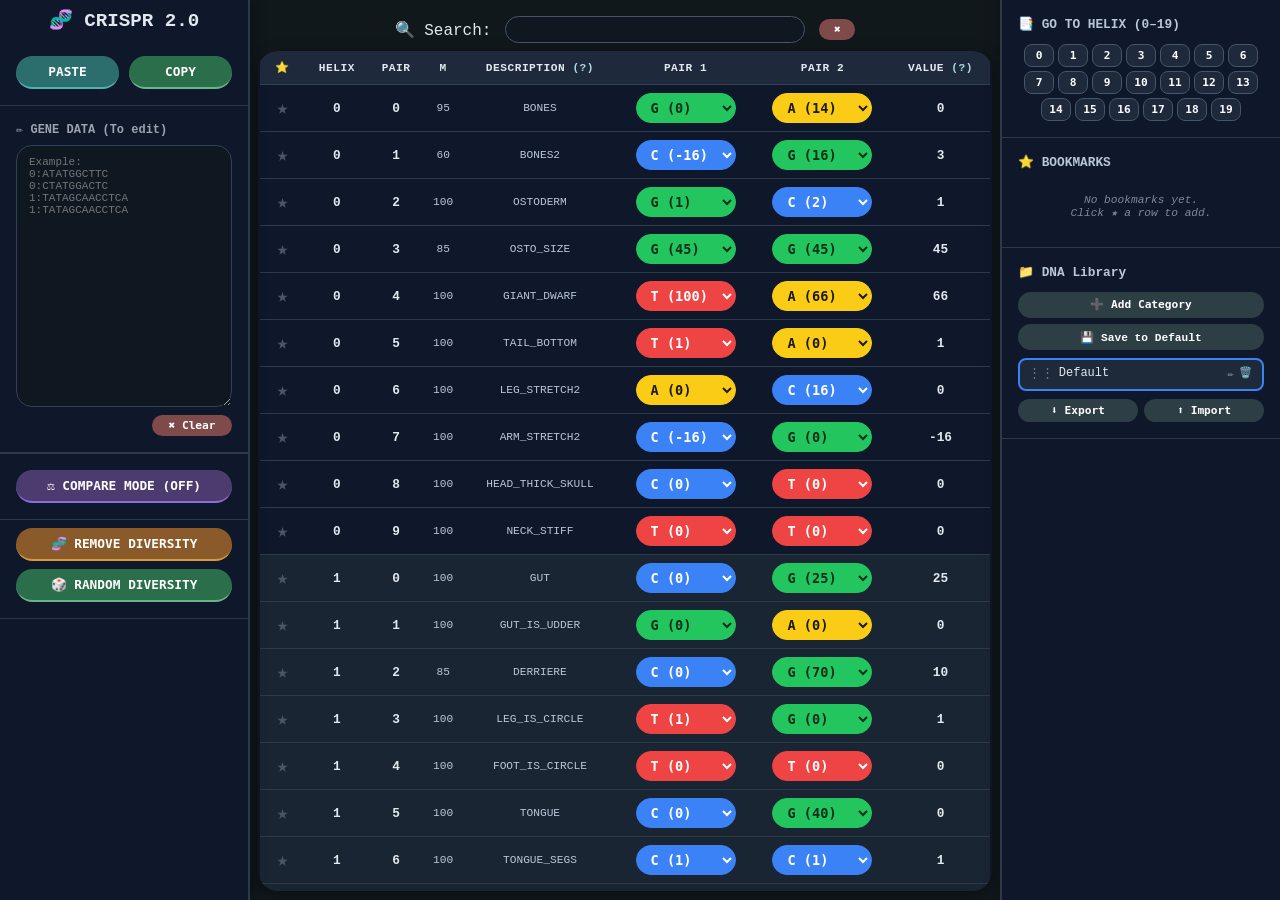
==== commit db757dcc: "Add files via upload" ====
--- a/index.html
+++ b/index.html
@@ -3,680 +3,9 @@
 <head>
     <meta charset="UTF-8">
     <meta name="viewport" content="width=device-width, initial-scale=1.0, user-scalable=yes">
-	<link rel="icon" type="image/x-icon" href="favicon.ico">
+    <link rel="icon" type="image/x-icon" href="favicon.ico">
     <title>CRISPR 2.0</title>
-    <style>
-        * {
-            box-sizing: border-box;
-            font-family: "Segoe UI", "Roboto", "Courier New", monospace;
-        }
-        body {
-            background: #1e2a2e;
-            margin: 0;
-            padding: 0;
-            height: 100vh;
-            overflow: hidden;
-            color: #e2e8f0;
-            display: flex;
-            align-items: flex-start;
-            justify-content: center;
-        }
-        .app-layout {
-            display: flex;
-            height: 100vh;
-            width: 100%;
-            max-width: 1350px;
-            margin: 0 auto;
-            background: #11181c;
-            overflow: hidden;
-            box-shadow: 0 0 0 1px rgba(0, 0, 0, 0.2);
-        }
-        .left-sidebar {
-            width: 250px;
-            background: #0f172a;
-            border-right: 2px solid #2d3a46;
-            display: flex;
-            flex-direction: column;
-            overflow-y: auto;
-            flex-shrink: 0;
-            box-shadow: 4px 0 12px rgba(0, 0, 0, 0.3);
-            z-index: 10;
-        }
-        .sidebar-header,
-        .controls-section,
-        .textarea-section {
-            text-align: center;
-        }
-        .sidebar-header h1 {
-            font-size: 1.2rem;
-            margin: 8px 0 8px 0;
-            display: flex;
-            align-items: center;
-            justify-content: center;
-            gap: 8px;
-        }
-        .controls-section {
-            padding: 16px;
-            border-bottom: 1px solid #2d3a46;
-        }
-        .textarea-section {
-            padding: 16px;
-            border-bottom: 1px solid #2d3a46;
-        }
-        .textarea-section label {
-            font-size: 0.75rem;
-            font-weight: bold;
-            display: block;
-            margin-bottom: 8px;
-            color: #9ca3af;
-            text-align: left;
-        }
-        .left-sidebar textarea {
-            background: #0f1720;
-            border: 1px solid #334155;
-            color: #cbd5e6;
-            border-radius: 16px;
-            padding: 10px 12px;
-            font-family: "Courier New", monospace;
-            font-size: 11px;
-            resize: vertical;
-            width: 100%;
-            text-align: left;
-        }
-        .btn-group {
-            display: flex;
-            gap: 10px;
-            flex-wrap: wrap;
-            justify-content: center;
-        }
-        button {
-            background: #2d3e44;
-            border: none;
-            padding: 8px 16px;
-            border-radius: 40px;
-            font-weight: bold;
-            font-size: 0.8rem;
-            cursor: pointer;
-            transition: all 0.2s ease;
-            color: white;
-            font-family: monospace;
-            font-weight: 600;
-            flex: 1;
-            min-width: 80px;
-        }
-        button.primary {
-            background: #2c6e6e;
-            border-bottom: 2px solid #48b5b5;
-        }
-        button.success {
-            background: #2b6e4c;
-            border-bottom: 2px solid #67b886;
-        }
-        button.compare-toggle {
-            background: #4b3b6e;
-            border-bottom: 2px solid #8b6ed9;
-        }
-        button.compare-toggle.active {
-            background: #6b4e9e;
-            border-bottom-color: #c49eff;
-        }
-        button.small {
-            padding: 4px 8px;
-            font-size: 0.7rem;
-            min-width: auto;
-        }
-        button.icon-btn {
-            padding: 4px 8px;
-            font-size: 0.7rem;
-            min-width: auto;
-            background: #4b5563;
-            border-bottom: none;
-        }
-        button.icon-btn:hover {
-            background: #6b7280;
-        }
-        button.clear-btn {
-			width: 80px; 
-			max-width:80px;
-            background: #7f4a4a;
-            border-bottom: none;
-            padding: 4px 8px;
-            font-size: 0.7rem;
-            min-width: auto;
-		
-        }
-        button.clear-btn:hover {
-            background: #9b5e5e;
-        }
-        .textarea-with-clear {
-            display: flex;
-            flex-direction: column;
-            gap: 8px;
-        }
-        .textarea-actions {
-            display: flex;
-            justify-content: flex-end;
-            align-items: center;
-        }
-        .textarea-actions a {
-            color: #add8e6;
-            font-size: 0.7rem;
-            text-decoration: none;
-            font-weight: bold;
-        }
-        .textarea-actions a:hover {
-            text-decoration: underline;
-        }
-        .clear-textarea-btn {
-            align-self: flex-end;
-            margin-top: 0;
-        }
-        .right-sidebar {
-            width: 280px;
-            background: #0f172a;
-            border-left: 2px solid #2d3a46;
-            display: flex;
-            flex-direction: column;
-            overflow-y: auto;
-            flex-shrink: 0;
-            box-shadow: -4px 0 12px rgba(0, 0, 0, 0.2);
-            z-index: 10;
-        }
-        .helix-nav,
-        .bookmarks-section,
-        .saved-dna-section {
-            text-align: center;
-            padding: 16px;
-            border-bottom: 1px solid #2d3a46;
-        }
-        .helix-nav h3,
-        .bookmarks-section h3,
-        .saved-dna-section h3 {
-            font-size: 0.8rem;
-            margin: 0 0 12px 0;
-            color: #b9c7d9;
-            display: flex;
-            align-items: center;
-            gap: 8px;
-            justify-content: space-between;
-        }
-        .helix-buttons {
-            display: flex;
-            flex-wrap: wrap;
-            gap: 4px;
-            justify-content: center;
-        }
-        .helix-btn {
-            background: #1e293b;
-            border: 1px solid #475569;
-            padding: 4px 4px;
-            border-radius: 8px;
-            font-size: 0.7rem;
-            font-weight: bold;
-            cursor: pointer;
-            transition: all 0.1s;
-            font-family: monospace;
-            min-width: 30px;
-            max-width: 30px;
-        }
-        .helix-btn:hover {
-            background: #3b4e6b;
-        }
-        .bookmarks-list,
-        .saved-dna-list {
-            max-height: 340px;
-            overflow-y: auto;
-            text-align: left;
-        }
-        .bookmark-item,
-        .dna-item {
-            display: flex;
-            justify-content: space-between;
-            align-items: center;
-            padding: 6px 8px;
-            margin: 4px 0;
-            background: #1e293b;
-            border-radius: 8px;
-            font-size: 0.7rem;
-            font-family: monospace;
-            cursor: pointer;
-            transition: all 0.1s;
-        }
-        .bookmark-item:hover,
-        .dna-item:hover {
-            background: #2d3e44;
-        }
-        .bookmark-info,
-        .dna-info {
-            flex: 1;
-            overflow: hidden;
-            text-overflow: ellipsis;
-            white-space: nowrap;
-            display: flex;
-            align-items: center;
-            gap: 8px;
-        }
-        .bookmark-info strong {
-            color: #facc15;
-        }
-        .bookmark-value-badge {
-            display: inline-block;
-            padding: 2px 6px;
-            border-radius: 20px;
-            font-size: 0.65rem;
-            font-weight: bold;
-            margin-left: 6px;
-        }
-        .remove-bookmark,
-        .delete-dna,
-        .compare-load-btn {
-            background: #7f4a4a;
-            border: none;
-            padding: 2px 8px;
-            border-radius: 20px;
-            font-size: 0.65rem;
-            cursor: pointer;
-            margin-left: 8px;
-            flex: 0;
-            min-width: auto;
-        }
-        .compare-load-btn {
-            background: #4b3b6e;
-            border-bottom: 2px solid #8b6ed9;
-            font-weight: bold;
-        }
-        .compare-load-btn:hover {
-            background: #6b4e9e;
-            filter: brightness(1.05);
-        }
-        .main-content {
-            flex: 1;
-            overflow-y: auto;
-            overflow-x: auto;
-            padding: 8px 8px;
-            background: #11181c;
-            position: relative;
-            min-width: 0;
-        }
-        .table-wrapper {
-            background: #0f172a;
-            border-radius: 20px;
-            overflow-x: hidden;
-            overflow-y: auto;
-            max-height: calc(100vh - 60px);
-            box-shadow: 0 4px 16px rgba(0, 0, 0, 0.4);
-            width: 100%;
-        }
-        .gene-table {
-            width: auto;
-            min-width: 730px;
-            border-collapse: collapse;
-            font-size: 12px;
-            font-family: "Courier New", "Fira Code", monospace;
-            margin: 0 auto;
-        }
-        .gene-table thead tr:first-child th {
-            position: sticky;
-            top: 0;
-            z-index: 20;
-            background: #1e293b;
-            border-bottom: 1px solid #334155;
-        }
-
-        .gene-table th {
-            background: #1e293b;
-            color: #e2e8f0;
-            padding: 10px 8px;
-            font-weight: 700;
-            font-size: 0.7rem;
-            text-transform: uppercase;
-            letter-spacing: 0.5px;
-            text-align: center;
-        }
-        .filter-cell {
-            display: flex;
-            align-items: center;
-            gap: 6px;
-            justify-content: center;
-        }
-        .filter-input {
-            flex: 1;
-            background: #0f1720;
-            border: 1px solid #475569;
-            margin: 8px;
-            color: #e2e8f0;
-            border-radius: 20px;
-            padding: 6px 12px;
-            font-size: 0.7rem;
-            font-family: monospace;
-            text-align: center;
-            max-width: 300px;
-        }
-        .clear-filter-btn {
-            width: 36px;
-            max-width: 36px;
-            min-width: auto;
-            background: #7f4a4a;
-            border: none;
-            padding: 4px 8px;
-            border-radius: 20px;
-            font-size: 0.7rem;
-            cursor: pointer;
-            color: white;
-            font-weight: bold;
-        }
-        .clear-filter-btn:hover {
-            background: #9b5e5e;
-        }
-        .gene-table td {
-            padding: 8px 6px;
-            border-bottom: 1px solid #2d3a4a;
-            vertical-align: middle;
-            text-align: center;
-        }
-        .gene-table tr.helix-even {
-            background-color: #0f172a;
-            scroll-margin-top: 36px;
-        }
-        .gene-table tr.helix-odd {
-            background-color: #1a2533;
-            scroll-margin-top: 36px;
-        }
-        .bookmark-col {
-            width: 40px;
-            text-align: center;
-        }
-        .bookmark-star {
-            cursor: pointer;
-            font-size: 1.2rem;
-            transition: all 0.1s;
-            display: inline-block;
-        }
-        .bookmark-star.bookmarked {
-            color: #facc15;
-            text-shadow: 0 0 2px #ffd966;
-        }
-        .bookmark-star:not(.bookmarked) {
-            color: #4b5563;
-        }
-        .helix-col,
-        .pair-col {
-            font-weight: bold;
-            font-size: 0.8rem;
-        }
-        .desc-td {
-            text-align: center;
-            font-size: 0.7rem;
-            color: #b9c7d9;
-            max-width: 180px;
-            white-space: nowrap;
-            overflow-x: hidden;
-            text-overflow: ellipsis;
-            cursor: pointer;
-        }
-        .desc-td:hover {
-            white-space: normal;
-            word-break: break-word;
-        }
-        select.nuc-select {
-            font-family: monospace;
-            font-weight: bold;
-            font-size: 0.85rem;
-            border-radius: 28px;
-            padding: 5px 10px;
-            cursor: pointer;
-            text-align: left;
-            width: 100px;
-            transition: 0.1s;
-            border: 1px solid #4b5563;
-            background-color: #0a0f18;
-            color: white;
-        }
-        select.nuc-select.A-selected {
-            background-color: #facc15;
-            color: #1e1a0a;
-            border-color: #facc15;
-        }
-        select.nuc-select.C-selected {
-            background-color: #3b82f6;
-            color: white;
-            border-color: #3b82f6;
-        }
-        select.nuc-select.G-selected {
-            background-color: #22c55e;
-            color: #0a2f1a;
-            border-color: #22c55e;
-        }
-        select.nuc-select.T-selected {
-            background-color: #ef4444;
-            color: white;
-            border-color: #ef4444;
-        }
-        .final-value-badge {
-            padding: 3px 10px;
-            border-radius: 20px;
-            display: inline-block;
-            font-weight: bold;
-            font-size: 0.8rem;
-        }
-
-        .helix-highlight {
-            background-color: #2c6e6e !important;
-            transition: background 0.1s;
-        }
-        .diff-highlight {
-            background-color: rgba(255, 140, 100, 0.25) !important;
-        }
-        .toast {
-            position: fixed;
-            top: 50%;
-            left: 50%;
-            transform: translate(-50%, -50%);
-            background: #2c6e6e;
-            color: white;
-            padding: 12px 24px;
-            border-radius: 40px;
-            font-size: 1rem;
-            font-weight: bold;
-            z-index: 1000;
-            box-shadow: 0 4px 12px rgba(0, 0, 0, 0.3);
-            transition: opacity 0.3s;
-            opacity: 0;
-            pointer-events: none;
-            text-align: center;
-            white-space: nowrap;
-        }
-        .toast.show {
-            opacity: 1;
-        }
-        .empty-bookmarks {
-            color: #7e8a98;
-            font-style: italic;
-            text-align: center;
-            padding: 12px;
-            font-size: 0.7rem;
-        }
-
-        button.diversity-remove {
-            background: #8b5a2b;
-            border-bottom: 2px solid #d49b3a;
-            transition: all 0.2s;
-        }
-        button.diversity-remove:hover {
-            background: #a06d36;
-            transform: scale(0.98);
-        }
-        button.random-diversity {
-            background: #2b6e4c;
-            border-bottom: 2px solid #67b886;
-        }
-        button.random-diversity:hover {
-            background: #348e5c;
-            transform: scale(0.98);
-        }
-        /* Style the dropdown options with nucleotide colors and thick border */
-        select.nuc-select option {
-            background-color: #0a0f18;
-            color: white;
-            transition: all 0.1s ease;
-            border: 3px solid white !important;
-            border-radius: 8px;
-            margin: 2px;
-            padding: 4px 8px;
-        }
-
-        /* Override browser hover effect */
-        select.nuc-select option:hover,
-        select.nuc-select option:focus,
-        select.nuc-select option:active {
-            filter: brightness(0.85);
-            border-color: #fff !important;
-            font-weight: bold;
-        }
-        a,
-        a:link,
-        a:visited,
-        a:hover,
-        a:active {
-            color: #add8e6; /* Example: Light Blue */
-            font-weight: bold;
-            text-decoration: none; /* Optional: adds underline back */
-            
-        }
-
-        /* --- DNA Library styles (from DNA Shortener, adapted) --- */
-        .category-list {
-            list-style: none;
-            padding: 0;
-            margin: 0;
-            display: flex;
-            flex-direction: column;
-            gap: 0.3rem;
-        }
-        .category-item {
-            background: #0f172a;
-            border-radius: 0.5rem;
-            padding: 0.3rem 0.5rem;
-            display: flex;
-            flex-direction: column;
-            gap: 0.2rem;
-            transition: background 0.2s, border-color 0.2s;
-            border: 2px solid transparent;
-        }
-        .category-item.selected {
-            border-color: #3b82f6;
-            background: #1e2a3a;
-        }
-        .category-header {
-            display: flex;
-            align-items: center;
-            gap: 0.3rem;
-            cursor: pointer;
-        }
-        .category-name {
-            flex: 1;
-            font-weight: 500;
-            font-size: 0.75rem;
-            overflow: hidden;
-            text-overflow: ellipsis;
-            white-space: nowrap;
-            text-align: left;
-        }
-        .category-actions {
-            display: flex;
-            gap: 0.15rem;
-        }
-        .category-actions button {
-            background: transparent;
-            border: none;
-            color: #94a3b8;
-            cursor: pointer;
-            padding: 0.1rem;
-            font-size: 0.65rem;
-            min-width: auto;
-        }
-        .category-actions button:hover { color: #f1f5f9; }
-        .entry-list {
-            list-style: none;
-            padding-left: 0.8rem;
-            margin: 0;
-            display: flex;
-            flex-direction: column;
-            gap: 0.15rem;
-        }
-        .entry-item {
-            display: flex;
-            align-items: center;
-            gap: 0.25rem;
-            padding: 0.15rem 0.3rem;
-            background: #1e293b;
-            border-radius: 0.3rem;
-            cursor: pointer;
-            font-size: 0.7rem;
-        }
-        .entry-item:hover { background: #334155; }
-        .entry-name {
-            flex: 1;
-            overflow: hidden;
-            text-overflow: ellipsis;
-            white-space: nowrap;
-            text-align: left;
-        }
-        .entry-actions {
-            display: flex;
-            gap: 0.1rem;
-        }
-        .entry-actions button {
-            background: transparent;
-            border: none;
-            color: #94a3b8;
-            padding: 0.1rem;
-            font-size: 0.6rem;
-            cursor: pointer;
-            min-width: auto;
-        }
-        .entry-actions button:hover { color: #f1f5f9; }
-        .drag-handle {
-            cursor: grab;
-            color: #64748b;
-            font-size: 0.8rem;
-            user-select: none;
-        }
-        .drag-handle:active { cursor: grabbing; }
-        .category-item.dragging, .entry-item.dragging { opacity: 0.4; }
-        .library-controls {
-            display: flex;
-            flex-direction: column;
-            gap: 0.4rem;
-            margin-bottom: 0.5rem;
-        }
-        .library-controls button {
-            font-size: 0.7rem;
-            padding: 0.4rem 0.8rem;
-            flex: none;
-            width: 100%;
-        }
-        .import-export-btns {
-            display: flex;
-            gap: 0.4rem;
-            margin-top: 0.5rem;
-        }
-        .import-export-btns button {
-            font-size: 0.7rem;
-            padding: 0.3rem 0.6rem;
-            flex: 1;
-        }
-		
-  /* Hidden by default (shown when link is valid) */
-  #dnaShortenerLink {
-    display: none;
-	margin-right: auto;
-  }
-  #dnaShortenerLink.visible {
-    display: inline;
-  }
-  
-    </style>
+    <link rel="stylesheet" href="crispr.css">
 </head>
 <body>
 <div class="app-layout">
@@ -725,7 +54,7 @@
       </div>
     </div>
 
-    <!-- NEW: REMOVE DIVERSITY BUTTON (below compare section) -->
+    <!-- REMOVE DIVERSITY BUTTON -->
     <div class="controls-section" style="border-top: none; padding-top: 8px; padding-bottom: 16px">
       <div class="btn-group" style="flex-direction: column; gap: 8px;">
         <button id="removeDiversityBtn" class="diversity-remove" style="background: #8b5a2b; border-bottom-color: #d49b3a;">🧬 REMOVE DIVERSITY</button>
@@ -779,1030 +108,7 @@
 
 <div id="toast" class="toast"></div>
 
-<script>
-// ========== FULL MAPPING h,p,description,priority,a,c,g,t,m,s ==========
-const ORIGINAL_MAPPING = [
-  [0, 1, "BONES", "GCAT", 14, -14, 0, 0, 95, 100],
-  [0, 2, "BONES2", "TGCA", 0, -16, 16, 0, 60, 100],
-  [0, 3, "OSTODERM", "GATC", 0, 2, 1, 1, 100, 1],
-  [0, 4, "OSTO_SIZE", "TACG", 15, 45, 30, 30, 100, 100],
-  [0, 5, "GIANT_DWARF", "GACT", 66, 133, 100, 100, 100, 100],
-  [0, 6, "TAIL_BOTTOM", "GTCA", 0, 0, 0, 1, 100, 1],
-  [0, 7, "LEG_STRETCH2", "ATCG", 0, 16, 0, -16, 100, 100],
-  [0, 8, "ARM_STRETCH2", "TCAG", 16, -16, 0, 0, 100, 100],
-  [0, 9, "HEAD_THICK_SKULL", "TGAC", 0, 0, 20, 0, 100, 100],
-  [0, 10, "NECK_STIFF", "CATG", 1, 0, 1, 0, 100, 1],
-  [1, 1, "GUT", "TGAC", 45, 0, 25, 0, 100, 100],
-  [1, 2, "GUT_IS_UDDER", "ACGT", 0, 1, 0, 2, 100, 1],
-  [1, 3, "DERRIERE", "CTGA", 10, 0, 70, 40, 85, 100],
-  [1, 4, "LEG_IS_CIRCLE", "ATGC", 0, 0, 0, 1, 100, 1],
-  [1, 5, "FOOT_IS_CIRCLE", "GACT", 1, 0, 0, 0, 100, 1],
-  [1, 6, "TONGUE", "CGAT", 60, 0, 40, 0, 100, 100],
-  [1, 7, "TONGUE_SEGS", "ACGT", 0, 1, 2, 0, 100, 1],
-  [1, 8, "BELLY_ALT", "TACG", 1, 2, 1, 0, 100, 1],
-  [1, 9, "PAT_BELLY", "ACTG", 100, 50, 75, 33, 100, 100],
-  [1, 10, "LITTER_SIZE", "CTAG", 3, 1, 5, 2, 100, 1],
-  [1, 11, "OLD_AGE", "TACG", 0, -1, 2, 0, 100, 1],
-  [1, 12, "OMNIVORE", "CATG", 1, 0, 0, 0, 100, 1],
-  [1, 13, "LIMP", "AGTC", 0, 2, 1, 0, 100, 1],
-  [2, 1, "MUSCLE_USE", "CTAG", 80, 100, 100, 50, 100, 100],
-  [2, 2, "TAIL_STIFF", "ATGC", 0, 1, 0, 1, 100, 1],
-  [2, 3, "LEG_FLEXIBILITY", "GTCA", 50, 40, 30, 20, 80, 1],
-  [2, 4, "LEG_FLEX_BIAS", "CGAT", 10, 15, 20, -10, 100, 1],
-  [2, 5, "TAIL_FLEXIBILITY", "GTAC", 45, 15, 135, 90, 100, 1],
-  [2, 6, "TAIL_SPEED", "GCAT", 60, 200, 60, 0, 100, 10],
-  [2, 7, "LEG_AND_ARM_LIMP", "TAGC", 0, 1, 0, 0, 100, 1],
-  [2, 8, "ARM_STRENGTH", "ATCG", 95, 80, 104, 120, 60, 100],
-  [2, 9, "ARM_FLEXIBILITY", "ACTG", 30, 20, 30, 40, 100, 1],
-  [2, 10, "ARM_FLEX_BIAS", "GCTA", 0, 20, 15, 10, 100, 1],
-  [2, 11, "NECK_FLEXIBILITY", "GTCA", 0, 40, 23, 10, 100, 1],
-  [2, 12, "NECK_FLEX_BIAS", "GATC", 0, 30, -8, -25, 100, 1],
-  [2, 13, "BRAIN_SPASTIC", "TGAC", 2, 0, 1, 0, 100, 1],
-  [3, 1, "SPLAY", "ACTG", 0, 10, 45, -5, 100, 1],
-  [3, 2, "LEG_IN", "CGAT", 6, 0, 18, 0, 50, 100],
-  [3, 3, "LEG_IN2", "CGAT", 0, 0, 13, 1, 100, 100],
-  [3, 4, "TAIL_ANGLE", "GCAT", 135, 90, 45, 60, 100, 1],
-  [3, 5, "TAIL_JOINT_TYPE", "ATGC", 0, 0, 0, 1, 100, 1],
-  [3, 6, "LEG_JOINT_TYPE", "AGTC", 0, 0, 1, 2, 100, 1],
-  [3, 7, "HAS_KNEE", "TCGA", 0, 1, 0, 0, 100, 1],
-  [3, 8, "KNEE_MIN", "CGAT", -15, 0, -90, 0, 100, 1],
-  [3, 9, "KNEE_MAX", "TAGC", 90, 20, 45, 20, 100, 1],
-  [3, 10, "ARM_JOINT_TYPE", "GCTA", 0, 1, 0, 2, 100, 1],
-  [3, 11, "HAS_ELBOW", "CATG", 1, 0, 0, 0, 100, 1],
-  [3, 12, "ELBOW_RANGE", "CTAG", 10, 30, 30, 90, 100, 1],
-  [3, 13, "NECK_JOINT_TYPE", "TGCA", 0, 2, 0, 1, 100, 1],
-  [3, 14, "HEAD_JOINTED", "CATG", 1, 0, 0, 0, 100, 1],
-  [3, 15, "STIFF_JOINTS", "CGAT", 50, 0, 18, 0, 100, 100],
-  [4, 1, "LEG_TAG", "ATGC", 1, 3, 4, 2, 100, 1],
-  [4, 2, "LEG_HAS_FOOT", "GACT", 1, 0, 1, 0, 100, 1],
-  [4, 3, "LEG_COUNT", "CGTA", 7, 1, 1, 2, 100, 1],
-  [4, 4, "LEG_THRUST_BACK", "GCTA", 2, 1, 0, 0, 100, 1],
-  [4, 5, "ARM_TAG", "GTAC", 4, 3, 1, 2, 100, 1],
-  [4, 6, "ARM_HAS_HAND", "CGTA", 0, 1, 0, 1, 100, 1],
-  [4, 7, "NECK_TAG", "AGTC", 4, 2, 3, 1, 100, 1],
-  [4, 8, "NECK_SLOUCH", "CTGA", 0, 0, 20, 50, 60, 100],
-  [4, 9, "NECK_ONTOP", "GTCA", 20, 70, 0, 50, 100, 100],
-  [4, 10, "BREAK_FORCE", "GATC", 50, 30, 0, 0, 100, 10],
-  [4, 11, "EAR_X", "TAGC", 100, 0, 50, 0, 90, 100],
-  [5, 1, "QUADRUPED", "CGAT", 1, 1, 0, 0, 100, 1],
-  [5, 2, "BIPED", "TAGC", 1, 1, 0, 0, 100, 1],
-  [5, 3, "UPARM_TAG", "ATCG", 0, 1, 4, 2, 100, 1],
-  [5, 4, "UPARM_Y", "CTAG", 30, 30, 50, 10, 80, 100],
-  [5, 5, "UPARM_GOOFY", "ACGT", 0, 1, 2, 3, 100, 1],
-  [5, 6, "ARM_FORWARD", "CTGA", 40, -20, 60, 0, 100, 1],
-  [5, 7, "UPARM_ANGLE", "GCAT", -30, 30, 0, -45, 100, 1],
-  [5, 8, "WHITE_IS_LETHAL", "AGCT", 0, 0, 1, 0, 100, 1],
-  [6, 1, "SIZE", "ATGC", 100, 75, 35, 50, 95, 100],
-  [6, 2, "ASPECT", "GCAT", 150, 310, 200, 250, 95, 100],
-  [6, 3, "SKINNY", "GACT", 200, 100, 100, 75, 100, 100],
-  [6, 4, "CHEST_BIG", "ATCG", 104, 108, 102, 102, 100, 100],
-  [6, 5, "CHEST_SMALL", "GCTA", 95, 100, 95, 90, 100, 100],
-  [6, 6, "NECK_TYPE", "TACG", 1, 2, 0, 1, 100, 1],
-  [6, 7, "NECK_LENGTH", "ATGC", 60, 30, 90, 70, 90, 100],
-  [6, 8, "NECK_GIRAFFE", "TCAG", 85, 0, 120, 110, 90, 100],
-  [6, 9, "NECK_THICKNESS", "CGTA", 80, 95, 110, 120, 60, 100],
-  [6, 10, "NECK_ANGLE", "TACG", 30, 60, 75, 45, 90, 1],
-  [6, 11, "NECK_COCK", "CGAT", 20, 0, 30, -25, 100, 1],
-  [7, 1, "TAIL_TAG", "TAGC", 4, 1, 2, 3, 100, 1],
-  [7, 2, "TAIL_EXISTS", "GCAT", 1, 0, 1, 2, 100, 1],
-  [7, 3, "TAIL_SIZE", "GCAT", 120, 80, 100, 140, 60, 100],
-  [7, 4, "TAIL_SHORT", "CAGT", 50, 100, 35, 100, 100, 100],
-  [7, 5, "TAIL_ASPECT", "AGCT", 20, 30, 10, 20, 90, 100],
-  [7, 6, "TAIL_SHAPE", "AGTC", 2, 6, 1, 5, 100, 1],
-  [7, 7, "TAIL_SEGMENTS", "GTCA", 5, 3, 3, 0, 100, 1],
-  [7, 8, "TAIL_WAG", "CTGA", 0, 1, 0, 0, 100, 1],
-  [8, 1, "LEG_TYPE", "TACG", 2, 0, 1, 1, 100, 1],
-  [8, 2, "LEG_LENGTH", "CATG", 50, 80, 100, 120, 90, 100],
-  [8, 3, "LEG_STRETCH", "GACT", 14, -14, 0, 0, 60, 100],
-  [8, 4, "LEG_SKEW", "TCGA", 0, 24, -16, 0, 60, 100],
-  [8, 5, "LEG_STRENGTH", "GCTA", 104, 120, 95, 80, 60, 100],
-  [8, 6, "LEG_PENCIL", "ATGC", 0, 0, 0, 10, 100, 100],
-  [8, 7, "ARM_TYPE", "CGAT", 0, 1, 2, 0, 100, 1],
-  [8, 8, "ARM_LENGTH", "ATCG", 80, 120, 25, 50, 90, 100],
-  [8, 9, "ARM_STRETCH", "GACT", 14, -14, 0, 0, 60, 100],
-  [8, 10, "ARM_SKEW", "TCGA", 0, 20, -20, 0, 100, 100],
-  [8, 11, "ARM_NODE_SCALE", "CTGA", 100, 100, 130, 70, 50, 100],
-  [9, 1, "HAS_FOOT", "TACG", 0, 1, 0, 1, 100, 1],
-  [9, 2, "FOOT_SIZE", "GTAC", 12, 30, 0, 20, 60, 100],
-  [9, 3, "FOOT_CLOWN", "GTAC", 0, 0, 0, 30, 100, 100],
-  [9, 4, "FOOT_THICKNESS", "TCAG", 30, 15, 7, 20, 80, 100],
-  [9, 5, "FOOT_TOE", "AGCT", 100, 50, 0, 100, 100, 100],
-  [9, 6, "FOOT_BACKWARDS", "AGCT", 0, 0, 1, 2, 100, 1],
-  [9, 7, "HAS_HAND", "CGTA", 1, 0, 1, 0, 100, 1],
-  [9, 8, "HAND_WIDTH", "GACT", 7, 20, 0, 0, 100, 100],
-  [9, 9, "HAND_LENGTH", "CGAT", 15, 20, 30, 20, 90, 100],
-  [9, 10, "HAND_FINGER", "CTGA", 50, 0, 0, 100, 80, 100],
-  [9, 11, "SKIN_HANDS", "GCAT", 0, 1, 0, 2, 100, 1],
-  [10, 1, "HEAD_SIZE", "GCTA", 75, 50, 100, 133, 95, 100],
-  [10, 2, "HEAD_X_GROWTH", "ACGT", 0, 5, 10, -5, 100, 100],
-  [10, 3, "HEAD_Y_GROWTH", "TACG", 5, -5, 0, 0, 100, 100],
-  [10, 4, "HEAD_ASPECT", "TCAG", 250, 175, 300, 200, 85, 100],
-  [10, 5, "HEAD_SQUARE", "CTAG", 100, 0, 0, 150, 100, 100],
-  [10, 6, "HEAD_HAS_BACK", "GTCA", 1, 0, 11, 0, 100, 1],
-  [10, 7, "HEAD_GIANT", "CTAG", 180, 100, 100, 200, 90, 100],
-  [10, 8, "HEAD_SHRUNK", "CATG", 70, 100, 100, 50, 90, 100],
-  [10, 9, "HEAD_CHIMERA", "ATCG", 0, 0, 0, 1, 100, 1],
-  [10, 10, "EYEBOX_X", "AGCT", 33, 50, 0, 15, 90, 100],
-  [10, 11, "EYEBOX_Y", "CGTA", -25, -100, 0, -50, 100, 100],
-  [10, 12, "EYEBOX_SIZE", "ATGC", 25, 50, 33, 15, 60, 100],
-  [10, 13, "SKIN_HEAD", "GCAT", 0, 1, 0, 2, 100, 1],
-  [11, 1, "EYE_STYLE", "CATG", 2, 1, 0, 1, 100, 1],
-  [11, 2, "BUGEYE", "GACT", 1, 0, 0, 2, 100, 1],
-  [11, 3, "EYE_SIZE", "ACTG", 50, 75, 50, 125, 100, 100],
-  [11, 4, "PUPIL_SIZE", "CAGT", 80, 66, 40, 40, 100, 100],
-  [11, 5, "HAS_PUPIL", "ATCG", 1, 0, 0, 0, 100, 1],
-  [11, 6, "BROW_SIZE", "GATC", 150, 0, 0, 125, 100, 100],
-  [11, 7, "BROW_SLANT", "GTAC", 15, 0, 0, -15, 100, 1],
-  [11, 8, "EYE_HUE", "GCTA", 198, 237, 36, 153, 100, 1],
-  [11, 9, "EAR_STYLE", "TGCA", 0, 0, 2, 1, 100, 1],
-  [11, 10, "EAR_SHAPE", "CGAT", 4, 2, 1, 2, 100, 1],
-  [11, 11, "EAR_SIZE", "TCGA", 40, 30, 10, 20, 70, 100],
-  [11, 12, "EAR_ASPECT", "ATCG", 100, 300, 100, 250, 100, 100],
-  [11, 13, "EAR_SLANT", "GACT", 100, 50, 0, -33, 70, 100],
-  [11, 14, "EAR_INTERIOR", "TAGC", 0, 0, 0, 5, 100, 100],
-  [11, 15, "EAR_FLOP", "CTAG", 60, 0, 200, 30, 100, 1],
-  [12, 1, "TEETH_SHAPE", "TCGA", 3, 1, 2, 0, 100, 1],
-  [12, 2, "HAS_MOUTH", "TCGA", 1, 1, 0, 1, 100, 1],
-  [12, 3, "MOUTH_Y", "CGAT", 50, 70, 84, 100, 80, 100],
-  [12, 4, "MOUTH_SIZE", "CTGA", 40, 20, 10, 30, 70, 100],
-  [12, 5, "JAW", "CAGT", 15, 0, -8, -13, 50, 100],
-  [12, 6, "TEETH_UPPER", "GATC", 0, 0, 1, 0, 100, 1],
-  [12, 7, "TEETH_UPPER2", "CATG", 0, 1, 0, 0, 100, 1],
-  [12, 8, "NOSE_STYLE", "GTCA", 0, 3, 1, 2, 100, 1],
-  [12, 9, "NOSE_INNY", "GCTA", 0, 1, 0, 0, 100, 1],
-  [12, 10, "NOSE_Y", "CTAG", 50, 0, 0, 100, 90, 100],
-  [12, 11, "NOSE_SIZE", "AGCT", 10, 20, 5, 100, 70, 100],
-  [12, 12, "NOSE_INTERIOR", "ATGC", 0, 0, 50, 100, 100, 100],
-  [12, 13, "FLU_IMMUNITY", "CATG", 0, 0, 1, 0, 100, 1],
-  [13, 1, "HAS_ANTLERS", "CTGA", 1, 1, 1, 0, 100, 1],
-  [13, 2, "ANTLER_X", "TGAC", 2, 1, 0, 1, 100, 1],
-  [13, 3, "ANTLER_W", "TACG", 12, 8, 12, 15, 100, 100],
-  [13, 4, "ANTLER_H", "TACG", 45, 100, 25, 65, 80, 100],
-  [13, 5, "ANTLER_TAPER", "CGAT", 50, 0, 100, 100, 100, 100],
-  [13, 6, "ANTLER_POM", "CTGA", 100, 0, 200, 150, 100, 100],
-  [13, 7, "ANTLER_COLOR", "ACGT", 2, 8, 1, 3, 100, 1],
-  [13, 8, "POM_COLOR", "GCTA", 17, 0, 2, 1, 100, 1],
-  [13, 9, "POM_USECOLOR", "GTAC", 0, 0, 1, 0, 100, 1],
-  [13, 10, "HAT_POM", "TGAC", 50, 0, 25, 0, 100, 100],
-  [13, 11, "HAT_POM_IS_LID", "TAGC", 1, 0, 0, 0, 100, 1],
-  [14, 1, "ANTLER_REC", "TAGC", 1, 0, 3, 2, 100, 1],
-  [14, 2, "ANTLER_REC2", "CTGA", 0, 2, 3, 1, 100, 1],
-  [14, 3, "ANTLER_FLIP", "TACG", 0, 0, 0, 1, 100, 1],
-  [14, 4, "ANTLER_MOD", "TCAG", 1, 2, 3, 3, 100, 1],
-  [14, 5, "ANTLER_SCALEH", "GCTA", 100, 75, 100, 40, 80, 100],
-  [14, 6, "ANTLER_SCALEW", "TCGA", 100, 75, 50, 100, 100, 100],
-  [14, 7, "ANTLER_ANGLE", "GATC", -45, 25, 45, -25, 100, 1],
-  [14, 8, "ANTLER_ANGLE2", "ACTG", 45, -45, -90, 90, 100, 1],
-  [14, 9, "ANTLER_ANGLE_RAND", "GTAC", 45, 15, 0, 5, 100, 1],
-  [14, 10, "ANTLER_T1", "CGAT", 40, 0, 100, 25, 100, 100],
-  [14, 11, "ANTLER_T2", "ATGC", 100, 25, 0, 40, 100, 100],
-  [15, 1, "HAT_EXISTS", "ACTG", 1, 0, 0, 0, 100, 1],
-  [15, 2, "HAT_SIZE", "CATG", 40, 60, 20, 100, 85, 100],
-  [15, 3, "HAT_RAKE", "AGTC", 0, 0, 25, -15, 100, 100],
-  [15, 4, "HAT_ASPECT", "ATGC", 100, 100, 200, 300, 85, 100],
-  [15, 5, "HAT_TAPER", "TGCA", 0, 50, 100, 0, 100, 100],
-  [15, 6, "HAT_CLONE", "CGTA", 0, 0, 33, 66, 100, 100],
-  [15, 7, "HAT_BACK_SCALE", "TAGC", 0, 100, 60, 100, 100, 100],
-  [15, 8, "HAT_FRONT_SCALE", "CGTA", 100, 100, 0, 60, 100, 100],
-  [15, 9, "HAT_BACK_ANGLE", "ACGT", 45, 90, 120, 60, 75, 1],
-  [15, 10, "HAT_FRONT_ANGLE", "CGAT", -120, -45, -90, -60, 100, 1],
-  [15, 11, "HAT_ANGLE_RAND", "TCGA", 15, 15, 45, 0, 100, 1],
-  [15, 12, "HAT_FLIP", "TACG", 1, 0, 0, 0, 100, 1],
-  [15, 13, "HAT_T", "GTAC", 40, 0, 0, 100, 100, 100],
-  [16, 1, "BASE_BROWN", "ATCG", 0, 2, 0, 1, 100, 1],
-  [16, 2, "BASE_BLACK", "TGCA", 1, 0, 1, 0, 100, 1],
-  [16, 3, "BASE_RED", "GTCA", 3, 2, 0, 1, 100, 1],
-  [16, 4, "BASE_GREEN", "TCAG", 2, 1, 3, 0, 70, 1],
-  [16, 5, "GREEN_KNOCKOUT", "CAGT", 1, 0, 0, 0, 100, 1],
-  [16, 6, "BASE_CREAM", "AGCT", 0, 0, 100, 0, 50, 100],
-  [16, 7, "ALT_BLUE", "TAGC", 1, 3, 2, 0, 100, 1],
-  [16, 8, "SPOT_YELLOW", "TGCA", 1, 0, 1, 0, 100, 1],
-  [16, 9, "SKIN_HUE", "CGAT", 2, 0, 1, 3, 100, 1],
-  [16, 10, "SKIN_HUE2", "TAGC", 1, 3, 2, 0, 100, 1],
-  [16, 11, "SWAP_BASE_SPOT", "ATCG", 0, 0, 1, 1, 100, 1],
-  [16, 12, "SWAP_ALT_SPOT", "TGCA", 1, 0, 1, 0, 100, 1],
-  [16, 13, "WHITE", "TAGC", 0, 0, 0, 1, 100, 1],
-  [16, 14, "NOSE_HUE", "GACT", 1, 2, 0, 3, 100, 1],
-  [16, 15, "HOOF_COLOR", "CTAG", 2, 0, 0, 1, 100, 1],
-  [17, 1, "AGOUTI", "ATGC", 1, 1, 0, 0, 100, 1],
-  [17, 2, "FOOT_IS_HOOF", "GACT", 1, 0, 0, 1, 100, 1],
-  [17, 3, "COON_EYE", "GCAT", 2, 1, 0, 0, 100, 1],
-  [17, 4, "EAR_COMP", "GTCA", 1, 2, 0, 0, 100, 1],
-  [17, 5, "TAIL_ALT", "CGTA", 0, 0, 1, 2, 100, 1],
-  [17, 6, "PAT_SPLIT", "CGAT", 65, 0, 100, 0, 100, 100],
-  [17, 7, "PAT_STRIPE", "CTAG", 51, 0, 0, 90, 100, 100],
-  [17, 8, "PAT_SPOT", "ACGT", 0, 90, 51, 0, 100, 100],
-  [17, 9, "PAT_PERLIN", "TCAG", 60, 100, 0, 0, 100, 100],
-  [17, 10, "PAT_PERLIN2", "GTCA", 0, 60, 0, 100, 100, 100],
-  [17, 11, "PAT_PERLIN_SIZE", "GACT", 2, 4, 8, 4, 100, 1],
-  [18, 1, "NARCOLEPSY", "TCGA", 0, 0, 1, 0, 100, 1],
-  [18, 2, "SPEED_FACTOR", "GCAT", 50, 30, 100, 133, 75, 100],
-  [18, 3, "NECK_SPEED", "AGCT", 60, 50, 25, 10, 100, 10],
-  [18, 4, "RAMPAGE", "GATC", 0, 1, 0, 0, 100, 1],
-  [18, 5, "SPINAL_LOCO", "CTGA", 2, 0, 0, 1, 100, 1],
-  [18, 6, "HIGH_INTELLECT", "CTAG", 0, 0, 1, 1, 100, 1],
-  [18, 7, "L_LEG_SIGNAL", "GTCA", 2, 1, 1, 1, 100, 1],
-  [18, 8, "L_ARM_SIGNAL", "CGAT", 2, 2, 2, 1, 100, 1],
-  [18, 9, "L_TAIL_SIGNAL", "ACTG", 3, 1, 4, 2, 100, 1],
-  [18, 10, "L_NECK_SIGNAL", "TGAC", 2, 3, 1, 4, 100, 1],
-  [18, 11, "LOCO_SYNC", "CTGA", 0, 0, 0, 1, 100, 1],
-  [19, 1, "L_LEG_FTOB_REACT", "TCAG", 1, 2, 3, 1, 100, 1],
-  [19, 2, "L_LEG_FTOB_EVENT", "GATC", 1, 4, 3, 2, 100, 1],
-  [19, 3, "L_LEG_BTOF_REACT", "ACGT", 2, 1, 2, 3, 100, 1],
-  [19, 4, "L_LEG_BTOF_EVENT", "TGAC", 1, 4, 3, 2, 100, 1],
-  [19, 5, "L_ARM_FTOB_REACT", "ACGT", 2, 1, 2, 3, 100, 1],
-  [19, 6, "L_ARM_FTOB_EVENT", "TGAC", 2, 4, 1, 3, 100, 1],
-  [19, 7, "L_ARM_BTOF_REACT", "GATC", 2, 3, 1, 1, 100, 1],
-  [19, 8, "L_ARM_BTOF_EVENT", "CATG", 3, 2, 4, 1, 100, 1],
-  [19, 9, "L_TAIL_FTOB_REACT", "CGAT", 3, 0, 1, 2, 100, 1],
-  [19, 10, "L_TAIL_FTOB_EVENT", "TCGA", 4, 2, 3, 1, 100, 1],
-  [19, 11, "L_TAIL_BTOF_REACT", "GTCA", 2, 3, 0, 1, 100, 1],
-  [19, 12, "L_TAIL_BTOF_EVENT", "ATCG", 2, 3, 4, 1, 100, 1],
-  [19, 13, "L_NECK_FTOB_REACT", "GTAC", 4, 2, 0, 1, 100, 1],
-  [19, 14, "L_NECK_FTOB_EVENT", "CATG", 2, 1, 4, 3, 100, 1],
-  [19, 15, "L_NECK_BTOF_REACT", "TCAG", 4, 1, 2, 0, 100, 1],
-  [19, 16, "L_NECK_BTOF_EVENT", "TCAG", 3, 1, 4, 2, 100, 1]
-];
-
-const completeMapping = new Map();
-for (const row of ORIGINAL_MAPPING) {
-  const helix = row[0];
-  const zeroBasedPair = row[1] - 1;
-  const priorityOrder = row[3].split("");
-  completeMapping.set(`${helix}:${zeroBasedPair}`, {
-    helix,
-    pair: zeroBasedPair,
-    desc: row[2],
-    priorityStr: row[3],
-    priorityOrder,
-    values: { A: row[4], C: row[5], G: row[6], T: row[7] },
-    m: row[8],
-    s: row[9]
-  });
-}
-const allEntries = Array.from(completeMapping.values()).sort(
-  (a, b) => a.helix - b.helix || a.pair - b.pair
-);
-
-// ---- DNA Shortener compression / decompression ----
-const FIXED_LENGTHS = [10,13,13,15,11,8,11,8,11,11,13,15,13,11,11,13,15,11,11,16];
-const TOTAL_BASES = FIXED_LENGTHS.reduce((sum, len) => sum + 2*len, 0);
-
-const BASE_TO_BITS = { 'A': 0b00, 'C': 0b01, 'G': 0b10, 'T': 0b11 };
-const BITS_TO_BASE = ['A', 'C', 'G', 'T'];
-
-function bitsToBytes(bitsString) {
-  const bytes = [];
-  for (let i = 0; i < bitsString.length; i += 8) {
-    let chunk = bitsString.substring(i, i + 8);
-    while (chunk.length < 8) chunk += '0';
-    bytes.push(parseInt(chunk, 2));
-  }
-  return new Uint8Array(bytes);
-}
-function uint8ToBase64url(buffer) {
-  let binary = '';
-  buffer.forEach(byte => binary += String.fromCharCode(byte));
-  const base64 = btoa(binary);
-  return base64.replace(/\+/g, '-').replace(/\//g, '_').replace(/=+$/, '');
-}
-function base64urlToUint8(str) {
-  str = str.replace(/-/g, '+').replace(/_/g, '/');
-  while (str.length % 4 !== 0) str += '=';
-  const binary = atob(str);
-  const bytes = new Uint8Array(binary.length);
-  for (let i = 0; i < binary.length; i++) bytes[i] = binary.charCodeAt(i);
-  return bytes;
-}
-function bytesToBits(bytes) {
-  let bits = '';
-  for (let i = 0; i < bytes.length; i++) bits += bytes[i].toString(2).padStart(8, '0');
-  return bits;
-}
-
-function encodeSequences(linesArray) {
-  if (linesArray.length !== 40) throw new Error('Exactly 40 lines are required.');
-  let bits = '';
-  for (let i = 0; i < 40; i++) {
-    const match = linesArray[i].match(/^(\d{2}):([ACGT]+)$/);
-    if (!match) throw new Error(`Invalid format at line ${i+1}: "${linesArray[i]}"`);
-    const num = parseInt(match[1], 10);
-    const seq = match[2];
-    if (num !== Math.floor(i/2)) throw new Error(`Line numbers must be 00,00,…,19,19. Problem at line ${i+1}`);
-    const expectedLen = FIXED_LENGTHS[num];
-    if (seq.length !== expectedLen) throw new Error(`Line ${String(num).padStart(2,'0')} must have length ${expectedLen}. Got ${seq.length}.`);
-    for (const ch of seq) bits += BASE_TO_BITS[ch].toString(2).padStart(2, '0');
-  }
-  const pad = (8 - (bits.length % 8)) % 8;
-  bits += '0'.repeat(pad);
-  return uint8ToBase64url(bitsToBytes(bits));
-}
-
-function decodeToLines(encodedStr) {
-  const bytes = base64urlToUint8(encodedStr);
-  let bits = bytesToBits(bytes);
-  if (bits.length < TOTAL_BASES * 2) throw new Error('Link too short for fixed schema.');
-  const seqBits = bits.substring(0, TOTAL_BASES * 2);
-  const sequences = [];
-  for (let i = 0; i < seqBits.length; i += 2) sequences.push(BITS_TO_BASE[parseInt(seqBits.substring(i, i+2), 2)]);
-  const lines = [];
-  let cursor = 0;
-  for (let i = 0; i < 20; i++) {
-    const len = FIXED_LENGTHS[i];
-    const num = String(i).padStart(2, '0');
-    lines.push(num + ':' + sequences.slice(cursor, cursor + len).join(''));
-    cursor += len;
-    lines.push(num + ':' + sequences.slice(cursor, cursor + len).join(''));
-    cursor += len;
-  }
-  return lines;
-}
-
-// ---- DNA Library (categories, entries, local storage) ----
-const STORAGE_KEY_LIBRARY = 'dna_shortener_categories';
-
-function generateId() {
-  return Date.now().toString(36) + Math.random().toString(36).substr(2, 5);
-}
-
-const syncChannel = new BroadcastChannel('dna-shortener-sync');
-
-syncChannel.onmessage = (event) => {
-  if (event.data && event.data.type === 'update') {
-    categories = loadCategories();
-    if (selectedCategoryId && !categories.find(c => c.id === selectedCategoryId)) {
-      selectedCategoryId = null;
-    }
-    renderLibrary();
-    updateSaveButton();
-  }
-};
-
-function reloadCategoriesFromStorage() {
-  categories = loadCategories();
-  if (selectedCategoryId && !categories.find(c => c.id === selectedCategoryId)) {
-    selectedCategoryId = null;
-  }
-}
-
-function broadcastUpdate() {
-  saveCategories();
-  syncChannel.postMessage({ type: 'update' });
-}
-
-function loadCategories() {
-  const raw = localStorage.getItem(STORAGE_KEY_LIBRARY);
-  if (raw) {
-    try {
-      const parsed = JSON.parse(raw);
-      if (Array.isArray(parsed) && parsed.length > 0) return parsed;
-    } catch (e) {}
-  }
-  const defaultCat = { id: generateId(), name: 'Default', entries: [] };
-  const oldDna = localStorage.getItem('horsey_saved_dna');
-  if (oldDna) {
-    try {
-      const oldList = JSON.parse(oldDna);
-      if (Array.isArray(oldList)) {
-        oldList.forEach(item => {
-          defaultCat.entries.push({ id: generateId(), name: item.name || 'Unnamed', dnaText: item.rawText || '' });
-        });
-      }
-	  broadcastUpdate();
-      localStorage.removeItem('horsey_saved_dna');
-    } catch (e) {}
-  }
-  return [defaultCat];
-}
-
-function saveCategories() {
-  localStorage.setItem(STORAGE_KEY_LIBRARY, JSON.stringify(categories));
-}
-
-let categories = loadCategories();
-let selectedCategoryId = null;
-
-const categoryList = document.getElementById('categoryList');
-const saveBtnText = document.getElementById('saveBtnText');
-const dnaShortenerLink = document.getElementById('dnaShortenerLink');
-
-function renderLibrary() {
-  categoryList.innerHTML = '';
-  categories.forEach(cat => {
-    const li = document.createElement('li');
-    li.className = 'category-item';
-    if (cat.id === selectedCategoryId) li.classList.add('selected');
-    li.draggable = true;
-    li.dataset.categoryId = cat.id;
-
-    li.addEventListener('dragstart', handleCategoryDragStart);
-    li.addEventListener('dragover', handleCategoryDragOver);
-    li.addEventListener('drop', handleCategoryDrop);
-    li.addEventListener('dragend', handleDragEnd);
-
-    const header = document.createElement('div');
-    header.className = 'category-header';
-
-    const dragHandle = document.createElement('span');
-    dragHandle.className = 'drag-handle';
-    dragHandle.innerHTML = '⋮⋮';
-    const nameSpan = document.createElement('span');
-    nameSpan.className = 'category-name';
-    nameSpan.textContent = cat.name;
-    nameSpan.addEventListener('click', (e) => {
-      e.stopPropagation();
-      selectCategory(cat.id);
-    });
-
-    const actions = document.createElement('div');
-    actions.className = 'category-actions';
-
-    const renameBtn = document.createElement('button');
-    renameBtn.innerHTML = '✏️';
-    renameBtn.title = 'Rename category';
-    renameBtn.addEventListener('click', (e) => {
-      e.stopPropagation();
-      const newName = prompt('New category name:', cat.name);
-      if (newName && newName.trim()) {
-		reloadCategoriesFromStorage();
-		const targetCat = categories.find(c => c.id === cat.id);
-		if (targetCat) {
-		  targetCat.name = newName.trim();
-		  broadcastUpdate();
-		  renderLibrary();
-		  showToast(`Category renamed to "${cat.name}"`);
-		}		
-        //cat.name = newName.trim();
-        //broadcastUpdate();
-        
-        
-      }
-    });
-
-    const deleteBtn = document.createElement('button');
-    deleteBtn.innerHTML = '🗑️';
-    deleteBtn.title = 'Delete category';
-    deleteBtn.addEventListener('click', (e) => {
-      e.stopPropagation();
-      if (confirm(`Delete category "${cat.name}" and all its DNA?`)) {
-		reloadCategoriesFromStorage();
-        categories = categories.filter(c => c.id !== cat.id);
-        if (selectedCategoryId === cat.id) selectedCategoryId = null;
-        broadcastUpdate();
-        renderLibrary();
-        updateSaveButton();
-        showToast(`Category "${cat.name}" deleted`, 'error');
-      }
-    });
-
-    actions.appendChild(renameBtn);
-    actions.appendChild(deleteBtn);
-    header.appendChild(dragHandle);
-    header.appendChild(nameSpan);
-    header.appendChild(actions);
-    li.appendChild(header);
-
-    if (cat.id === selectedCategoryId) {
-      const entryList = document.createElement('ul');
-      entryList.className = 'entry-list';
-      cat.entries.forEach(entry => {
-        const entryLi = document.createElement('li');
-        entryLi.className = 'entry-item';
-        entryLi.draggable = true;
-        entryLi.dataset.entryId = entry.id;
-        entryLi.dataset.categoryId = cat.id;
-
-        entryLi.addEventListener('dragstart', handleEntryDragStart);
-        entryLi.addEventListener('dragover', handleEntryDragOver);
-        entryLi.addEventListener('drop', handleEntryDrop);
-        entryLi.addEventListener('dragend', handleDragEnd);
-
-        const entryDragHandle = document.createElement('span');
-        entryDragHandle.className = 'drag-handle';
-        entryDragHandle.innerHTML = '⋮';
-        const entryName = document.createElement('span');
-        entryName.className = 'entry-name';
-        entryName.textContent = entry.name;
-        entryLi.addEventListener('click', () => loadEntry(entry));
-
-        const entryActions = document.createElement('div');
-        entryActions.className = 'entry-actions';
-
-        // Reordered: rename, compare, delete
-        const entryRename = document.createElement('button');
-        entryRename.innerHTML = '✏️';
-        entryRename.title = 'Rename DNA';
-        entryRename.addEventListener('click', (e) => {
-          e.stopPropagation();
-          const newName = prompt('New name:', entry.name);
-          if (newName && newName.trim()) {
-			reloadCategoriesFromStorage();
-			const targetCat = categories.find(c => c.id === cat.id);
-			if (targetCat) {
-			  const targetEntry = targetCat.entries.find(e => e.id === entry.id);
-			  if (targetEntry) {
-				targetEntry.name = newName.trim();
-				broadcastUpdate();
-				renderLibrary();
-				showToast(`DNA renamed to "${entry.name}"`);
-			  }
-			}			
-            
-          }
-        });
-
-        const entryCompare = document.createElement('button');
-        entryCompare.innerHTML = '⚖️';
-        entryCompare.title = 'Load into compare';
-        entryCompare.addEventListener('click', (e) => {
-          e.stopPropagation();
-          if (!compareModeActive) toggleCompareMode();
-          document.getElementById('compareGeneInput').value = entry.dnaText;
-          updateReferenceMapFromText();
-          renderTable();
-          showToast(`"${entry.name}" loaded for comparison`);
-        });
-
-        const entryDelete = document.createElement('button');
-        entryDelete.innerHTML = '🗑️';
-        entryDelete.title = 'Delete DNA';
-        entryDelete.addEventListener('click', (e) => {
-          e.stopPropagation();
-          if (confirm(`Delete DNA "${entry.name}"?`)) {
-			reloadCategoriesFromStorage();
-			const targetCat = categories.find(c => c.id === cat.id);
-			if (targetCat) {
-			  targetCat.entries = targetCat.entries.filter(e => e.id !== entry.id);
-			  broadcastUpdate();
-			  renderLibrary();
-			  showToast(`DNA "${entry.name}" deleted`, 'error');
-			}			
-            
-            
-            
-          }
-        });
-
-        
-        entryActions.appendChild(entryCompare);
-		entryActions.appendChild(entryRename);
-        entryActions.appendChild(entryDelete);
-        entryLi.appendChild(entryDragHandle);
-        entryLi.appendChild(entryName);
-        entryLi.appendChild(entryActions);
-        entryList.appendChild(entryLi);
-      });
-      li.appendChild(entryList);
-    }
-    categoryList.appendChild(li);
-  });
-}
-
-function selectCategory(id) {
-  selectedCategoryId = id;
-  renderLibrary();
-  updateSaveButton();
-}
-
-function updateSaveButton() {
-  const cat = categories.find(c => c.id === selectedCategoryId);
-  saveBtnText.textContent = cat ? `Save to ${cat.name}` : 'Save DNA';
-}
-
-function loadEntry(entry) {
-  document.getElementById('rawGeneInput').value = entry.dnaText;
-  parseAndLoadFromTextarea();
-  showToast(`Loaded DNA "${entry.name}"`);
-}
-
-// Drag & Drop
-let draggedCategoryId = null, draggedEntryId = null, draggedFromCategoryId = null;
-function handleCategoryDragStart(e) {
-  draggedCategoryId = this.dataset.categoryId;
-  this.classList.add('dragging');
-  e.dataTransfer.effectAllowed = 'move';
-}
-function handleCategoryDragOver(e) {
-  e.preventDefault();
-  const target = e.currentTarget;
-  if (target && target.dataset.categoryId !== draggedCategoryId)
-    target.style.borderTop = '2px solid #3b82f6';
-}
-function handleCategoryDrop(e) {
-  e.preventDefault();
-  const target = e.currentTarget;
-  target.style.borderTop = '';
-  const targetId = target.dataset.categoryId;
-  if (!draggedCategoryId || targetId === draggedCategoryId) return;
-  reloadCategoriesFromStorage();
-  const draggedIndex = categories.findIndex(c => c.id === draggedCategoryId);
-  const targetIndex = categories.findIndex(c => c.id === targetId);
-  if (draggedIndex !== -1 && targetIndex !== -1) {
-	
-    const [moved] = categories.splice(draggedIndex, 1);
-    categories.splice(targetIndex, 0, moved);
-    broadcastUpdate();
-    renderLibrary();
-  }
-}
-function handleEntryDragStart(e) {
-  draggedEntryId = this.dataset.entryId;
-  draggedFromCategoryId = this.dataset.categoryId;
-  this.classList.add('dragging');
-  e.dataTransfer.effectAllowed = 'move';
-  e.stopPropagation();
-}
-function handleEntryDragOver(e) {
-  e.preventDefault();
-  const target = e.currentTarget;
-  if (target && target.dataset.entryId !== draggedEntryId && target.dataset.categoryId === draggedFromCategoryId)
-    target.style.borderTop = '2px solid #3b82f6';
-}
-function handleEntryDrop(e) {
-  e.preventDefault();
-  const target = e.currentTarget;
-  target.style.borderTop = '';
-  if (!draggedEntryId || !draggedFromCategoryId) return;
-  reloadCategoriesFromStorage();
-  const cat = categories.find(c => c.id === draggedFromCategoryId);
-  if (!cat || target.dataset.categoryId !== draggedFromCategoryId) return;
-  const draggedIndex = cat.entries.findIndex(ent => ent.id === draggedEntryId);
-  const targetIndex = cat.entries.findIndex(ent => ent.id === target.dataset.entryId);
-  if (draggedIndex !== -1 && targetIndex !== -1 && draggedIndex !== targetIndex) {
-	
-    const [moved] = cat.entries.splice(draggedIndex, 1);
-    cat.entries.splice(targetIndex, 0, moved);
-    broadcastUpdate();
-    renderLibrary();
-  }
-}
-function handleDragEnd() {
-  this.classList.remove('dragging');
-  document.querySelectorAll('.category-item, .entry-item').forEach(el => el.style.borderTop = '');
-  draggedCategoryId = null;
-  draggedEntryId = null;
-  draggedFromCategoryId = null;
-}
-
-// Add category
-function addCategory() {
-  const name = prompt('Category name:');
-  if (!name || !name.trim()) return;
-  reloadCategoriesFromStorage();
-  const newCat = { id: generateId(), name: name.trim(), entries: [] };
-  categories.push(newCat);
-  broadcastUpdate();
-  renderLibrary();
-  selectCategory(newCat.id);
-  showToast(`Category "${newCat.name}" created`);
-}
-
-// Save current DNA
-function saveCurrentDna() {
-  if (!selectedCategoryId) { alert('Please select a category first.'); return; }
-  reloadCategoriesFromStorage();
-  const cat = categories.find(c => c.id === selectedCategoryId);
-  if (!cat) return;
-  syncTextareaFromTable();
-  const dnaText = document.getElementById('rawGeneInput').value;
-  if (!dnaText.trim()) { alert('DNA editor is empty.'); return; }
-  const name = prompt('Name for this DNA snapshot:', `DNA ${new Date().toLocaleTimeString()}`);
-  if (!name || !name.trim()) return;
-  
-  cat.entries.push({ id: generateId(), name: name.trim(), dnaText });
-  broadcastUpdate();
-  renderLibrary();
-  showToast(`DNA "${name.trim()}" saved`);
-}
-
-// Export / Import library
-function exportLibrary() {
-  const jsonStr = JSON.stringify(categories, null, 2);
-  const blob = new Blob([jsonStr], { type: 'application/json' });
-  const url = URL.createObjectURL(blob);
-  const a = document.createElement('a');
-  a.href = url;
-  a.download = 'dna_library.json';
-  document.body.appendChild(a);
-  a.click();
-  document.body.removeChild(a);
-  URL.revokeObjectURL(url);
-  showToast('DNA Library exported!');
-}
-function importLibrary() { document.getElementById('importFileInput').click(); }
-document.getElementById('importFileInput').addEventListener('change', function(e) {
-  const file = e.target.files[0];
-  if (!file) return;
-  const reader = new FileReader();
-  reader.onload = function(ev) {
-    try {
-      const imported = JSON.parse(ev.target.result);
-      if (!Array.isArray(imported)) throw new Error('Invalid format');
-	  reloadCategoriesFromStorage();
-      imported.forEach(cat => {
-        if (!cat.name || typeof cat.name !== 'string') throw new Error('Invalid category');
-        const newCatId = generateId();
-        const entries = Array.isArray(cat.entries) ? cat.entries : [];
-        const newEntries = entries.map(entry => ({
-          id: generateId(), name: entry.name || 'Unnamed DNA', dnaText: entry.dnaText || ''
-        }));
-        categories.push({ id: newCatId, name: cat.name, entries: newEntries });
-      });
-      broadcastUpdate();
-      renderLibrary();
-      showToast(`Imported ${imported.length} categories`);
-    } catch (err) { showToast('Invalid import file', 'error'); }
-  };
-  reader.readAsText(file);
-  this.value = '';
-});
-
-// ========== Original CRISPR functions ==========
-let currentGenePairs = [];
-let compareModeActive = false;
-let referenceMap = new Map();
-let currentFilter = "";
-let bookmarks = new Set();
-let toastTimeout = null;
-
-function getRandomNuc() { return ["A","C","G","T"][Math.floor(Math.random()*4)]; }
-function getDominantNuc(a1,a2,priorityOrder) {
-  if (a1===a2) return a1;
-  const idx1=priorityOrder.indexOf(a1), idx2=priorityOrder.indexOf(a2);
-  if (idx1===-1) return a2; if (idx2===-1) return a1;
-  return idx1 < idx2 ? a1 : a2;
-}
-function computeWeightedValue(entry, allele1, allele2) {
-  const domNuc = getDominantNuc(allele1,allele2,entry.priorityOrder);
-  const recNuc = domNuc===allele1?allele2:allele1;
-  const domVal=entry.values[domNuc], recVal=entry.values[recNuc];
-  const m=entry.m;
-  if (m>=100) return domVal;
-  if (m<=0) return recVal;
-  return Math.floor((domVal*m + recVal*(100-m))/100);
-}
-function parseUserGenes(rawText) {
-  const lines=rawText.split(/\r?\n/).filter(l=>l.trim());
-  const helixSeqMap=new Map();
-  function sanitizeNuc(c){let u=c.toUpperCase();if("ACGT".includes(u))return u;return getRandomNuc();}
-  for(const line of lines){
-    const match=line.match(/^(\d+):(.*)$/);if(!match)continue;
-    const helix=parseInt(match[1]);const seq=match[2].trim();
-    if(!helixSeqMap.has(helix))helixSeqMap.set(helix,[]);
-    const arr=helixSeqMap.get(helix);if(arr.length<2)arr.push(seq);
-  }
-  const result=new Map();
-  for(const [helix,seqs] of helixSeqMap){
-    if(seqs.length!==2)continue;
-    const left=seqs[0],right=seqs[1];
-    const maxLen=Math.max(left.length,right.length);
-    for(let i=0;i<maxLen;i++){
-      const pair=i;const key=`${helix}:${pair}`;
-      if(completeMapping.has(key)){
-        const a1=i<left.length?sanitizeNuc(left[i]):getRandomNuc();
-        const a2=i<right.length?sanitizeNuc(right[i]):getRandomNuc();
-        result.set(key,{allele1:a1,allele2:a2});
-      }
-    }
-  }
-  return result;
-}
-function buildFullGenePairs(userMap){
-  return allEntries.map(entry=>{
-    const key=`${entry.helix}:${entry.pair}`;
-    const user=userMap.get(key);
-    return {...entry,
-      allele1:user?user.allele1:getRandomNuc(),
-      allele2:user?user.allele2:getRandomNuc()
-    };
-  });
-}
-function updateReferenceMapFromText(){
-  const raw=document.getElementById("compareGeneInput").value;
-  const userMap=parseUserGenes(raw);
-  const newMap=new Map();
-  for(const entry of allEntries){
-    const key=`${entry.helix}:${entry.pair}`;
-    const user=userMap.get(key);
-    if(user){
-      const weightedVal=computeWeightedValue(entry,user.allele1,user.allele2);
-      newMap.set(key,{weightedValue:weightedVal});
-    }else{newMap.set(key,null);}
-  }
-  referenceMap=newMap;
-}
-function syncTextareaFromTable(){
-  const helixMap=new Map();
-  for(const gp of currentGenePairs){
-    if(!helixMap.has(gp.helix))helixMap.set(gp.helix,{left:[],right:[]});
-    const entry=helixMap.get(gp.helix);
-    entry.left.push(gp.allele1);entry.right.push(gp.allele2);
-  }
-  const lines=[];
-  for(const [helix,seqs] of [...helixMap.entries()].sort((a,b)=>a[0]-b[0])){
-    const formatted=helix.toString().padStart(2,'0');
-    lines.push(`${formatted}:${seqs.left.join("")}`);
-    lines.push(`${formatted}:${seqs.right.join("")}`);
-  }
-  document.getElementById("rawGeneInput").value=lines.join("\n");
-  updateDnaUrl();
-}
-
-// ---------- UPDATED URL + link ----------
-function updateDnaUrl() {
-  const rawText = document.getElementById('rawGeneInput').value.trim();
-  if (!rawText) {
-  
-    history.replaceState(null, '', window.location.pathname);
-    dnaShortenerLink.classList.remove('visible');
-    dnaShortenerLink.href = '#';
-    return;
-  }
-  const lines = rawText.split(/\r?\n/).filter(l => l.trim() !== '');
-  try {
-    const encoded = encodeSequences(lines);
-    const newUrl = `${window.location.pathname}?dna=${encoded}`;
-    history.replaceState(null, '', newUrl);
-    dnaShortenerLink.href = `https://zyonixgaming.github.io/dna/?dna=${encoded}`;
-    dnaShortenerLink.classList.add('visible');
-  } catch (e) {
-	history.replaceState(null, '', window.location.pathname);
-    dnaShortenerLink.classList.remove('visible');
-    dnaShortenerLink.href = '#';
-  }
-}
-
-function parseAndLoadFromTextarea(){
-  const raw=document.getElementById("rawGeneInput").value;
-  const userMap=parseUserGenes(raw);
-  currentGenePairs=buildFullGenePairs(userMap);
-  renderTable();renderBookmarksList();
-  updateDnaUrl();  // update URL & link
-}
-function renderTable(){
-  let filtered=currentGenePairs.filter(p=>p.desc.toLowerCase().includes(currentFilter.toLowerCase()));
-  const hasCompare=compareModeActive;
-  const thead=document.getElementById("dynamicThead");
-  thead.innerHTML=`<th style="width:45px;">⭐</th><th>Helix</th><th>Pair</th><th>m</th><th>Description <a href="https://horseygame.miraheze.org/wiki/Genome" target="_blank">(?)</a></th><th colspan="2">Pair 1</th><th colspan="2">Pair 2</th><th>Value <a href="https://steamcommunity.com/sharedfiles/filedetails/?id=3704208519" target="_blank">(?)</a></th>${hasCompare?"<th>Compare</th>":""}`;
-  let html="";
-  for(let idx=0;idx<filtered.length;idx++){
-    const p=filtered[idx];
-    const origIdx=currentGenePairs.findIndex(gp=>gp.helix===p.helix&&gp.pair===p.pair);
-    const weightedVal=computeWeightedValue(p,p.allele1,p.allele2);
-    const domNuc=getDominantNuc(p.allele1,p.allele2,p.priorityOrder);
-    const rowClass=p.helix%2===0?"helix-even":"helix-odd";
-    const isBookmarked=bookmarks.has(`${p.helix}:${p.pair}`);
-    const createOptions=currentNuc=>p.priorityOrder.map(nuc=>`<option value="${nuc}"${currentNuc===nuc?" selected":""}>${nuc} (${p.values[nuc]})</option>`).join("");
-    let refCell="",diffClass="";
-    if(hasCompare){
-      const refData=referenceMap.get(`${p.helix}:${p.pair}`);
-      let refVal=null;
-      if(refData)refVal=refData.weightedValue;
-      if(refVal!==null&&weightedVal!==refVal)diffClass="diff-highlight";
-      refCell=`<td class="compare-cell ${diffClass}"><span class="final-value-badge final-${domNuc}">${refVal!==null?refVal:"—"}</span>`;
-    }
-    html+=`<tr class="${rowClass}" data-helix="${p.helix}" data-pair="${p.pair}">
-      <td class="bookmark-col"><span class="bookmark-star${isBookmarked?" bookmarked":""}" onclick="toggleBookmarkFromTable(${p.helix},${p.pair})">★</span></td>
-      <td class="helix-col">${p.helix}<td class="pair-col">${p.pair}<td class="desc-td">${p.m}
-      <td class="desc-td" title="${p.desc}">${p.desc}
-      <td colspan="2"><select class="nuc-select" data-idx="${origIdx}" data-side="1">${createOptions(p.allele1)}</select>
-      <td colspan="2"><select class="nuc-select" data-idx="${origIdx}" data-side="2">${createOptions(p.allele2)}</select>
-      <td class="value-cell ${diffClass}"><span class="final-value-badge final-${domNuc}">${weightedVal}</span>
-      ${hasCompare?refCell:""}</tr>`;
-  }
-  document.getElementById("tableBody").innerHTML=html;attachSelectEvents();
-}
-function attachSelectEvents(){
-  document.querySelectorAll(".nuc-select").forEach(sel=>{
-    const updateClass=()=>{sel.classList.remove("A-selected","C-selected","G-selected","T-selected");if(sel.value==="A")sel.classList.add("A-selected");else if(sel.value==="C")sel.classList.add("C-selected");else if(sel.value==="G")sel.classList.add("G-selected");else if(sel.value==="T")sel.classList.add("T-selected");};
-    updateClass();sel.addEventListener("change",e=>{
-      const idx=parseInt(sel.dataset.idx),side=parseInt(sel.dataset.side);
-      if(!isNaN(idx)&&idx<currentGenePairs.length){
-        if(side===1)currentGenePairs[idx].allele1=sel.value;else currentGenePairs[idx].allele2=sel.value;
-        syncTextareaFromTable();renderTable();renderBookmarksList();
-        //updateDnaUrl();  // update URL when alleles change
-      }
-    });
-  });
-}
-const filterInput=document.getElementById("filterInput");
-filterInput.addEventListener("input",e=>{currentFilter=e.target.value;renderTable();});
-document.getElementById("clearFilterBtn").addEventListener("click",()=>{filterInput.value="";currentFilter="";renderTable();});
-function setupHelixNav(){
-  const container=document.getElementById("helixNavButtons");
-  const helixes=[...new Set(allEntries.map(e=>e.helix))].sort((a,b)=>a-b);
-  helixes.forEach(h=>{const btn=document.createElement("button");btn.textContent=h;btn.classList.add("helix-btn");btn.addEventListener("click",()=>{const firstRow=document.querySelector(`tr[data-helix="${h}"]`);if(firstRow){firstRow.scrollIntoView({behavior:"instant",block:"start"});highlightHelixRows(h);}});container.appendChild(btn);});
-}
-function highlightHelixRows(helix){document.querySelectorAll(`tr[data-helix="${helix}"]`).forEach(row=>row.classList.add("helix-highlight"));setTimeout(()=>document.querySelectorAll(`tr[data-helix="${helix}"]`).forEach(row=>row.classList.remove("helix-highlight")),1000);}
-function toggleCompareMode(){
-  compareModeActive=!compareModeActive;const btn=document.getElementById("toggleCompareBtn"),area=document.getElementById("compareArea");
-  if(compareModeActive){btn.textContent="⚖️ COMPARE MODE (ON)";btn.classList.add("active");area.style.display="block";updateReferenceMapFromText();}
-  else{btn.textContent="⚖️ COMPARE MODE (OFF)";btn.classList.remove("active");area.style.display="none";referenceMap.clear();}
-  renderTable();
-}
-function onCompareInput(){if(compareModeActive){updateReferenceMapFromText();renderTable();}}
-function loadBookmarks(){const saved=localStorage.getItem("horsey_bookmarks");if(saved)bookmarks=new Set(JSON.parse(saved));renderBookmarksList();}
-function saveBookmarks(){localStorage.setItem("horsey_bookmarks",JSON.stringify([...bookmarks]));renderBookmarksList();renderTable();}
-window.toggleBookmarkFromTable=function(h,p){const key=`${h}:${p}`;if(bookmarks.has(key))bookmarks.delete(key);else bookmarks.add(key);saveBookmarks();};
-function renderBookmarksList(){
-  const container=document.getElementById("bookmarksList");
-  if(bookmarks.size===0){container.innerHTML='<div class="empty-bookmarks">No bookmarks yet.<br>Click ★ a row to add.</div>';return;}
-  let html="";
-  for(const key of [...bookmarks].sort()){const [h,p]=key.split(":").map(Number);const entry=completeMapping.get(key);const desc=entry?entry.desc:"Unknown";const pairData=currentGenePairs.find(gp=>gp.helix===h&&gp.pair===p);let valBadge="";if(pairData&&entry){const w=computeWeightedValue(entry,pairData.allele1,pairData.allele2);const dom=getDominantNuc(pairData.allele1,pairData.allele2,entry.priorityOrder);valBadge=`<span class="bookmark-value-badge final-${dom}" style="margin-left:6px;">${w}</span>`;}html+=`<div class="bookmark-item"><div class="bookmark-info" onclick="scrollToPair(${h},${p})"><strong>H${h}P${p}:</strong>  ${desc.substring(0,25)}</div><div style="display:flex;gap:5px;">${valBadge}<button class="remove-bookmark" onclick="event.stopPropagation();removeBookmark('${key}')">✖</button></div></div>`;}
-  container.innerHTML=html;
-}
-window.scrollToPair=function(h,p){const row=document.querySelector(`tr[data-helix="${h}"][data-pair="${p}"]`);if(row){row.scrollIntoView({behavior:"instant",block:"start"});row.classList.add("helix-highlight");setTimeout(()=>row.classList.remove("helix-highlight"),1000);}};
-window.removeBookmark=function(key){bookmarks.delete(key);saveBookmarks();};
-function showToast(message,duration=2000){const toast=document.getElementById("toast");toast.textContent=message;toast.classList.add("show");if(toastTimeout)clearTimeout(toastTimeout);toastTimeout=setTimeout(()=>{toast.classList.remove("show");toastTimeout=null;},duration);}
-function pasteClipboard(){navigator.clipboard.readText().then(text=>{document.getElementById("rawGeneInput").value=text;parseAndLoadFromTextarea();showToast("✅ Pasted from clipboard.");}).catch(()=>showToast("Clipboard read failed",1500));}
-function exportData(){syncTextareaFromTable();const txt=document.getElementById("rawGeneInput").value;navigator.clipboard.writeText(txt).then(()=>showToast(`✅ Copied to clipboard`));}
-function clearRaw(){document.getElementById("rawGeneInput").value="";parseAndLoadFromTextarea();showToast("Raw DNA cleared.");}
-function clearCompare(){document.getElementById("compareGeneInput").value="";if(compareModeActive)updateReferenceMapFromText();renderTable();showToast("Compare DNA cleared.");}
-function removeDiversity(){
-	let modified=0;
-	currentGenePairs.forEach(gp=>{
-		if(gp.desc!=="CHEST_SMALL"&&gp.desc!=="OSTO_SIZE"){
-			if(gp.m===100){
-				const dom=getDominantNuc(gp.allele1,gp.allele2,gp.priorityOrder);
-				if(gp.allele1!==dom||gp.allele2!==dom){
-					gp.allele1=dom;gp.allele2=dom;modified++;
-				}
-			}else if(gp.allele1!==gp.allele2&&gp.values[gp.allele1]==gp.values[gp.allele2]){
-				const dom=getDominantNuc(gp.allele1,gp.allele2,gp.priorityOrder);
-				gp.allele1=dom;gp.allele2=dom;modified++;
-						
-			}
-		}
-	});
-	
-	if(modified){
-		syncTextareaFromTable();
-		renderTable();
-		renderBookmarksList();
-	}
-}
-function randomDiversity(){let modified=0;currentGenePairs.forEach(gp=>{if(gp.desc!=="CHEST_SMALL"&&gp.desc!=="OSTO_SIZE"&&gp.m===100){const dom=getDominantNuc(gp.allele1,gp.allele2,gp.priorityOrder);const domIdx=gp.priorityOrder.indexOf(dom);const allowed=gp.priorityOrder.slice(domIdx);const rand=allowed[Math.floor(Math.random()*allowed.length)];if(gp.allele1!==dom||gp.allele2!==rand){gp.allele1=dom;gp.allele2=rand;modified++;}}});if(modified){syncTextareaFromTable();renderTable();renderBookmarksList();}}
-
-// Event listeners
-document.getElementById("rawGeneInput").addEventListener("input",()=>parseAndLoadFromTextarea());
-document.getElementById("pasteBtn").addEventListener("click",pasteClipboard);
-document.getElementById("exportBtn").addEventListener("click",exportData);
-document.getElementById("toggleCompareBtn").addEventListener("click",toggleCompareMode);
-document.getElementById("compareGeneInput").addEventListener("input",onCompareInput);
-document.getElementById("saveDnaBtn").addEventListener("click",saveCurrentDna);
-document.getElementById("clearRawBtn").addEventListener("click",clearRaw);
-document.getElementById("clearCompareBtn").addEventListener("click",clearCompare);
-document.getElementById("removeDiversityBtn").addEventListener("click",removeDiversity);
-document.getElementById("randomDiversityBtn").addEventListener("click",randomDiversity);
-document.getElementById("addCategoryBtn").addEventListener("click",addCategory);
-document.getElementById("exportLibBtn").addEventListener("click",exportLibrary);
-document.getElementById("importLibBtn").addEventListener("click",importLibrary);
-
-// Load ?dna= on start
-function loadFromUrl() {
-  const params = new URLSearchParams(window.location.search);
-  const dna = params.get('dna');
-  if (dna) {
-    try {
-      const lines = decodeToLines(dna);
-      document.getElementById('rawGeneInput').value = lines.join('\n');
-      parseAndLoadFromTextarea();
-      showToast('DNA loaded from link');
-    } catch (e) {
-      showToast('Failed to decode link', 'error');
-    }
-  } else {
-    // No dna param, update with current (empty) anyway
-    updateDnaUrl();
-  }
-}
-
-
-document.getElementById("rawGeneInput").value = "";
-  loadFromUrl();
-  
-window.addEventListener('load', () => {
-  // Ensure default category is saved if this is the first visit
-  if (!localStorage.getItem(STORAGE_KEY_LIBRARY)) {
-    saveCategories();
-  }
-  // ... (rest of initialization) ...
-
-loadBookmarks();
-parseAndLoadFromTextarea();
-setupHelixNav();
-  
-
-  renderLibrary();
-  // Select first category if none selected
-  if (!selectedCategoryId && categories.length > 0) {
-    selectedCategoryId = categories[0].id;
-    renderLibrary();          // <-- re-render to show the selection highlight
-    updateSaveButton();
-  }
-});
-
-
-</script>
+<script src="mapping.js"></script>
+<script src="crispr.js"></script>
 </body>
 </html>
--- a/crispr.css
+++ b/crispr.css
@@ -0,0 +1,661 @@
+* {
+    box-sizing: border-box;
+    font-family: "Segoe UI", "Roboto", "Courier New", monospace;
+}
+body {
+    background: #1e2a2e;
+    margin: 0;
+    padding: 0;
+    height: 100vh;
+    overflow: hidden;
+    color: #e2e8f0;
+    display: flex;
+    align-items: flex-start;
+    justify-content: center;
+}
+.app-layout {
+    display: flex;
+    height: 100vh;
+    width: 100%;
+    max-width: 1350px;
+    margin: 0 auto;
+    background: #11181c;
+    overflow: hidden;
+    box-shadow: 0 0 0 1px rgba(0, 0, 0, 0.2);
+}
+.left-sidebar {
+    width: 250px;
+    background: #0f172a;
+    border-right: 2px solid #2d3a46;
+    display: flex;
+    flex-direction: column;
+    overflow-y: auto;
+    flex-shrink: 0;
+    box-shadow: 4px 0 12px rgba(0, 0, 0, 0.3);
+    z-index: 10;
+}
+.sidebar-header,
+.controls-section,
+.textarea-section {
+    text-align: center;
+}
+.sidebar-header h1 {
+    font-size: 1.2rem;
+    margin: 8px 0 8px 0;
+    display: flex;
+    align-items: center;
+    justify-content: center;
+    gap: 8px;
+}
+.controls-section {
+    padding: 16px;
+    border-bottom: 1px solid #2d3a46;
+}
+.textarea-section {
+    padding: 16px;
+    border-bottom: 1px solid #2d3a46;
+}
+.textarea-section label {
+    font-size: 0.75rem;
+    font-weight: bold;
+    display: block;
+    margin-bottom: 8px;
+    color: #9ca3af;
+    text-align: left;
+}
+.left-sidebar textarea {
+    background: #0f1720;
+    border: 1px solid #334155;
+    color: #cbd5e6;
+    border-radius: 16px;
+    padding: 10px 12px;
+    font-family: "Courier New", monospace;
+    font-size: 11px;
+    resize: vertical;
+    width: 100%;
+    text-align: left;
+}
+.btn-group {
+    display: flex;
+    gap: 10px;
+    flex-wrap: wrap;
+    justify-content: center;
+}
+button {
+    background: #2d3e44;
+    border: none;
+    padding: 8px 16px;
+    border-radius: 40px;
+    font-weight: bold;
+    font-size: 0.8rem;
+    cursor: pointer;
+    transition: all 0.2s ease;
+    color: white;
+    font-family: monospace;
+    font-weight: 600;
+    flex: 1;
+    min-width: 80px;
+}
+button.primary {
+    background: #2c6e6e;
+    border-bottom: 2px solid #48b5b5;
+}
+button.success {
+    background: #2b6e4c;
+    border-bottom: 2px solid #67b886;
+}
+button.compare-toggle {
+    background: #4b3b6e;
+    border-bottom: 2px solid #8b6ed9;
+}
+button.compare-toggle.active {
+    background: #6b4e9e;
+    border-bottom-color: #c49eff;
+}
+button.small {
+    padding: 4px 8px;
+    font-size: 0.7rem;
+    min-width: auto;
+}
+button.icon-btn {
+    padding: 4px 8px;
+    font-size: 0.7rem;
+    min-width: auto;
+    background: #4b5563;
+    border-bottom: none;
+}
+button.icon-btn:hover {
+    background: #6b7280;
+}
+button.clear-btn {
+    width: 80px;
+    max-width:80px;
+    background: #7f4a4a;
+    border-bottom: none;
+    padding: 4px 8px;
+    font-size: 0.7rem;
+    min-width: auto;
+}
+button.clear-btn:hover {
+    background: #9b5e5e;
+}
+.textarea-with-clear {
+    display: flex;
+    flex-direction: column;
+    gap: 8px;
+}
+.textarea-actions {
+    display: flex;
+    justify-content: flex-end;
+    align-items: center;
+}
+.textarea-actions a {
+    color: #add8e6;
+    font-size: 0.7rem;
+    text-decoration: none;
+    font-weight: bold;
+}
+.textarea-actions a:hover {
+    text-decoration: underline;
+}
+.clear-textarea-btn {
+    align-self: flex-end;
+    margin-top: 0;
+}
+.right-sidebar {
+    width: 280px;
+    background: #0f172a;
+    border-left: 2px solid #2d3a46;
+    display: flex;
+    flex-direction: column;
+    overflow-y: auto;
+    flex-shrink: 0;
+    box-shadow: -4px 0 12px rgba(0, 0, 0, 0.2);
+    z-index: 10;
+}
+.helix-nav,
+.bookmarks-section,
+.saved-dna-section {
+    text-align: center;
+    padding: 16px;
+    border-bottom: 1px solid #2d3a46;
+}
+.helix-nav h3,
+.bookmarks-section h3,
+.saved-dna-section h3 {
+    font-size: 0.8rem;
+    margin: 0 0 12px 0;
+    color: #b9c7d9;
+    display: flex;
+    align-items: center;
+    gap: 8px;
+    justify-content: space-between;
+}
+.helix-buttons {
+    display: flex;
+    flex-wrap: wrap;
+    gap: 4px;
+    justify-content: center;
+}
+.helix-btn {
+    background: #1e293b;
+    border: 1px solid #475569;
+    padding: 4px 4px;
+    border-radius: 8px;
+    font-size: 0.7rem;
+    font-weight: bold;
+    cursor: pointer;
+    transition: all 0.1s;
+    font-family: monospace;
+    min-width: 30px;
+    max-width: 30px;
+}
+.helix-btn:hover {
+    background: #3b4e6b;
+}
+.bookmarks-list,
+.saved-dna-list {
+    max-height: 340px;
+    overflow-y: auto;
+    text-align: left;
+}
+.bookmark-item,
+.dna-item {
+    display: flex;
+    justify-content: space-between;
+    align-items: center;
+    padding: 6px 8px;
+    margin: 4px 0;
+    background: #1e293b;
+    border-radius: 8px;
+    font-size: 0.7rem;
+    font-family: monospace;
+    cursor: pointer;
+    transition: all 0.1s;
+}
+.bookmark-item:hover,
+.dna-item:hover {
+    background: #2d3e44;
+}
+.bookmark-info,
+.dna-info {
+    flex: 1;
+    overflow: hidden;
+    text-overflow: ellipsis;
+    white-space: nowrap;
+    display: flex;
+    align-items: center;
+    gap: 8px;
+}
+.bookmark-info strong {
+    color: #facc15;
+}
+.bookmark-value-badge {
+    display: inline-block;
+    padding: 2px 6px;
+    border-radius: 20px;
+    font-size: 0.65rem;
+    font-weight: bold;
+    margin-left: 6px;
+}
+.remove-bookmark,
+.delete-dna,
+.compare-load-btn {
+    background: #7f4a4a;
+    border: none;
+    padding: 2px 8px;
+    border-radius: 20px;
+    font-size: 0.65rem;
+    cursor: pointer;
+    margin-left: 8px;
+    flex: 0;
+    min-width: auto;
+}
+.compare-load-btn {
+    background: #4b3b6e;
+    border-bottom: 2px solid #8b6ed9;
+    font-weight: bold;
+}
+.compare-load-btn:hover {
+    background: #6b4e9e;
+    filter: brightness(1.05);
+}
+.main-content {
+    flex: 1;
+    overflow-y: auto;
+    overflow-x: auto;
+    padding: 8px 8px;
+    background: #11181c;
+    position: relative;
+    min-width: 0;
+}
+.table-wrapper {
+    background: #0f172a;
+    border-radius: 20px;
+    overflow-x: hidden;
+    overflow-y: auto;
+    max-height: calc(100vh - 60px);
+    box-shadow: 0 4px 16px rgba(0, 0, 0, 0.4);
+    width: 100%;
+}
+.gene-table {
+    width: auto;
+    min-width: 730px;
+    border-collapse: collapse;
+    font-size: 12px;
+    font-family: "Courier New", "Fira Code", monospace;
+    margin: 0 auto;
+}
+.gene-table thead tr:first-child th {
+    position: sticky;
+    top: 0;
+    z-index: 20;
+    background: #1e293b;
+    border-bottom: 1px solid #334155;
+}
+.gene-table th {
+    background: #1e293b;
+    color: #e2e8f0;
+    padding: 10px 8px;
+    font-weight: 700;
+    font-size: 0.7rem;
+    text-transform: uppercase;
+    letter-spacing: 0.5px;
+    text-align: center;
+}
+.filter-cell {
+    display: flex;
+    align-items: center;
+    gap: 6px;
+    justify-content: center;
+}
+.filter-input {
+    flex: 1;
+    background: #0f1720;
+    border: 1px solid #475569;
+    margin: 8px;
+    color: #e2e8f0;
+    border-radius: 20px;
+    padding: 6px 12px;
+    font-size: 0.7rem;
+    font-family: monospace;
+    text-align: center;
+    max-width: 300px;
+}
+.clear-filter-btn {
+    width: 36px;
+    max-width: 36px;
+    min-width: auto;
+    background: #7f4a4a;
+    border: none;
+    padding: 4px 8px;
+    border-radius: 20px;
+    font-size: 0.7rem;
+    cursor: pointer;
+    color: white;
+    font-weight: bold;
+}
+.clear-filter-btn:hover {
+    background: #9b5e5e;
+}
+.gene-table td {
+    padding: 8px 6px;
+    border-bottom: 1px solid #2d3a4a;
+    vertical-align: middle;
+    text-align: center;
+}
+.gene-table tr.helix-even {
+    background-color: #0f172a;
+    scroll-margin-top: 36px;
+}
+.gene-table tr.helix-odd {
+    background-color: #1a2533;
+    scroll-margin-top: 36px;
+}
+.bookmark-col {
+    width: 40px;
+    text-align: center;
+}
+.bookmark-star {
+    cursor: pointer;
+    font-size: 1.2rem;
+    transition: all 0.1s;
+    display: inline-block;
+}
+.bookmark-star.bookmarked {
+    color: #facc15;
+    text-shadow: 0 0 2px #ffd966;
+}
+.bookmark-star:not(.bookmarked) {
+    color: #4b5563;
+}
+.helix-col,
+.pair-col {
+    font-weight: bold;
+    font-size: 0.8rem;
+}
+.desc-td {
+    text-align: center;
+    font-size: 0.7rem;
+    color: #b9c7d9;
+    max-width: 180px;
+    white-space: nowrap;
+    overflow-x: hidden;
+    text-overflow: ellipsis;
+    cursor: pointer;
+}
+.desc-td:hover {
+    white-space: normal;
+    word-break: break-word;
+}
+select.nuc-select {
+    font-family: monospace;
+    font-weight: bold;
+    font-size: 0.85rem;
+    border-radius: 28px;
+    padding: 5px 10px;
+    cursor: pointer;
+    text-align: left;
+    width: 100px;
+    transition: 0.1s;
+    border: 1px solid #4b5563;
+    background-color: #0a0f18;
+    color: white;
+}
+select.nuc-select.A-selected {
+    background-color: #facc15;
+    color: #1e1a0a;
+    border-color: #facc15;
+}
+select.nuc-select.C-selected {
+    background-color: #3b82f6;
+    color: white;
+    border-color: #3b82f6;
+}
+select.nuc-select.G-selected {
+    background-color: #22c55e;
+    color: #0a2f1a;
+    border-color: #22c55e;
+}
+select.nuc-select.T-selected {
+    background-color: #ef4444;
+    color: white;
+    border-color: #ef4444;
+}
+.final-value-badge {
+    padding: 3px 10px;
+    border-radius: 20px;
+    display: inline-block;
+    font-weight: bold;
+    font-size: 0.8rem;
+}
+.helix-highlight {
+    background-color: #2c6e6e !important;
+    transition: background 0.1s;
+}
+.diff-highlight {
+    background-color: rgba(255, 140, 100, 0.25) !important;
+}
+.toast {
+    position: fixed;
+    top: 50%;
+    left: 50%;
+    transform: translate(-50%, -50%);
+    background: #2c6e6e;
+    color: white;
+    padding: 12px 24px;
+    border-radius: 40px;
+    font-size: 1rem;
+    font-weight: bold;
+    z-index: 1000;
+    box-shadow: 0 4px 12px rgba(0, 0, 0, 0.3);
+    transition: opacity 0.3s;
+    opacity: 0;
+    pointer-events: none;
+    text-align: center;
+    white-space: nowrap;
+}
+.toast.show {
+    opacity: 1;
+}
+.empty-bookmarks {
+    color: #7e8a98;
+    font-style: italic;
+    text-align: center;
+    padding: 12px;
+    font-size: 0.7rem;
+}
+button.diversity-remove {
+    background: #8b5a2b;
+    border-bottom: 2px solid #d49b3a;
+    transition: all 0.2s;
+}
+button.diversity-remove:hover {
+    background: #a06d36;
+    transform: scale(0.98);
+}
+button.random-diversity {
+    background: #2b6e4c;
+    border-bottom: 2px solid #67b886;
+}
+button.random-diversity:hover {
+    background: #348e5c;
+    transform: scale(0.98);
+}
+/* Style the dropdown options with nucleotide colors and thick border */
+select.nuc-select option {
+    background-color: #0a0f18;
+    color: white;
+    transition: all 0.1s ease;
+    border: 3px solid white !important;
+    border-radius: 8px;
+    margin: 2px;
+    padding: 4px 8px;
+}
+/* Override browser hover effect */
+select.nuc-select option:hover,
+select.nuc-select option:focus,
+select.nuc-select option:active {
+    filter: brightness(0.85);
+    border-color: #fff !important;
+    font-weight: bold;
+}
+a,
+a:link,
+a:visited,
+a:hover,
+a:active {
+    color: #add8e6;
+    font-weight: bold;
+    text-decoration: none;
+}
+/* --- DNA Library styles (from DNA Shortener, adapted) --- */
+.category-list {
+    list-style: none;
+    padding: 0;
+    margin: 0;
+    display: flex;
+    flex-direction: column;
+    gap: 0.3rem;
+}
+.category-item {
+    background: #0f172a;
+    border-radius: 0.5rem;
+    padding: 0.3rem 0.5rem;
+    display: flex;
+    flex-direction: column;
+    gap: 0.2rem;
+    transition: background 0.2s, border-color 0.2s;
+    border: 2px solid transparent;
+}
+.category-item.selected {
+    border-color: #3b82f6;
+    background: #1e2a3a;
+}
+.category-header {
+    display: flex;
+    align-items: center;
+    gap: 0.3rem;
+    cursor: pointer;
+}
+.category-name {
+    flex: 1;
+    font-weight: 500;
+    font-size: 0.75rem;
+    overflow: hidden;
+    text-overflow: ellipsis;
+    white-space: nowrap;
+    text-align: left;
+}
+.category-actions {
+    display: flex;
+    gap: 0.15rem;
+}
+.category-actions button {
+    background: transparent;
+    border: none;
+    color: #94a3b8;
+    cursor: pointer;
+    padding: 0.1rem;
+    font-size: 0.65rem;
+    min-width: auto;
+}
+.category-actions button:hover { color: #f1f5f9; }
+.entry-list {
+    list-style: none;
+    padding-left: 0.8rem;
+    margin: 0;
+    display: flex;
+    flex-direction: column;
+    gap: 0.15rem;
+}
+.entry-item {
+    display: flex;
+    align-items: center;
+    gap: 0.25rem;
+    padding: 0.15rem 0.3rem;
+    background: #1e293b;
+    border-radius: 0.3rem;
+    cursor: pointer;
+    font-size: 0.7rem;
+}
+.entry-item:hover { background: #334155; }
+.entry-name {
+    flex: 1;
+    overflow: hidden;
+    text-overflow: ellipsis;
+    white-space: nowrap;
+    text-align: left;
+}
+.entry-actions {
+    display: flex;
+    gap: 0.1rem;
+}
+.entry-actions button {
+    background: transparent;
+    border: none;
+    color: #94a3b8;
+    padding: 0.1rem;
+    font-size: 0.6rem;
+    cursor: pointer;
+    min-width: auto;
+}
+.entry-actions button:hover { color: #f1f5f9; }
+.drag-handle {
+    cursor: grab;
+    color: #64748b;
+    font-size: 0.8rem;
+    user-select: none;
+}
+.drag-handle:active { cursor: grabbing; }
+.category-item.dragging, .entry-item.dragging { opacity: 0.4; }
+.library-controls {
+    display: flex;
+    flex-direction: column;
+    gap: 0.4rem;
+    margin-bottom: 0.5rem;
+}
+.library-controls button {
+    font-size: 0.7rem;
+    padding: 0.4rem 0.8rem;
+    flex: none;
+    width: 100%;
+}
+.import-export-btns {
+    display: flex;
+    gap: 0.4rem;
+    margin-top: 0.5rem;
+}
+.import-export-btns button {
+    font-size: 0.7rem;
+    padding: 0.3rem 0.6rem;
+    flex: 1;
+}
+/* Hidden by default (shown when link is valid) */
+#dnaShortenerLink {
+    display: none;
+    margin-right: auto;
+}
+#dnaShortenerLink.visible {
+    display: inline;
+}
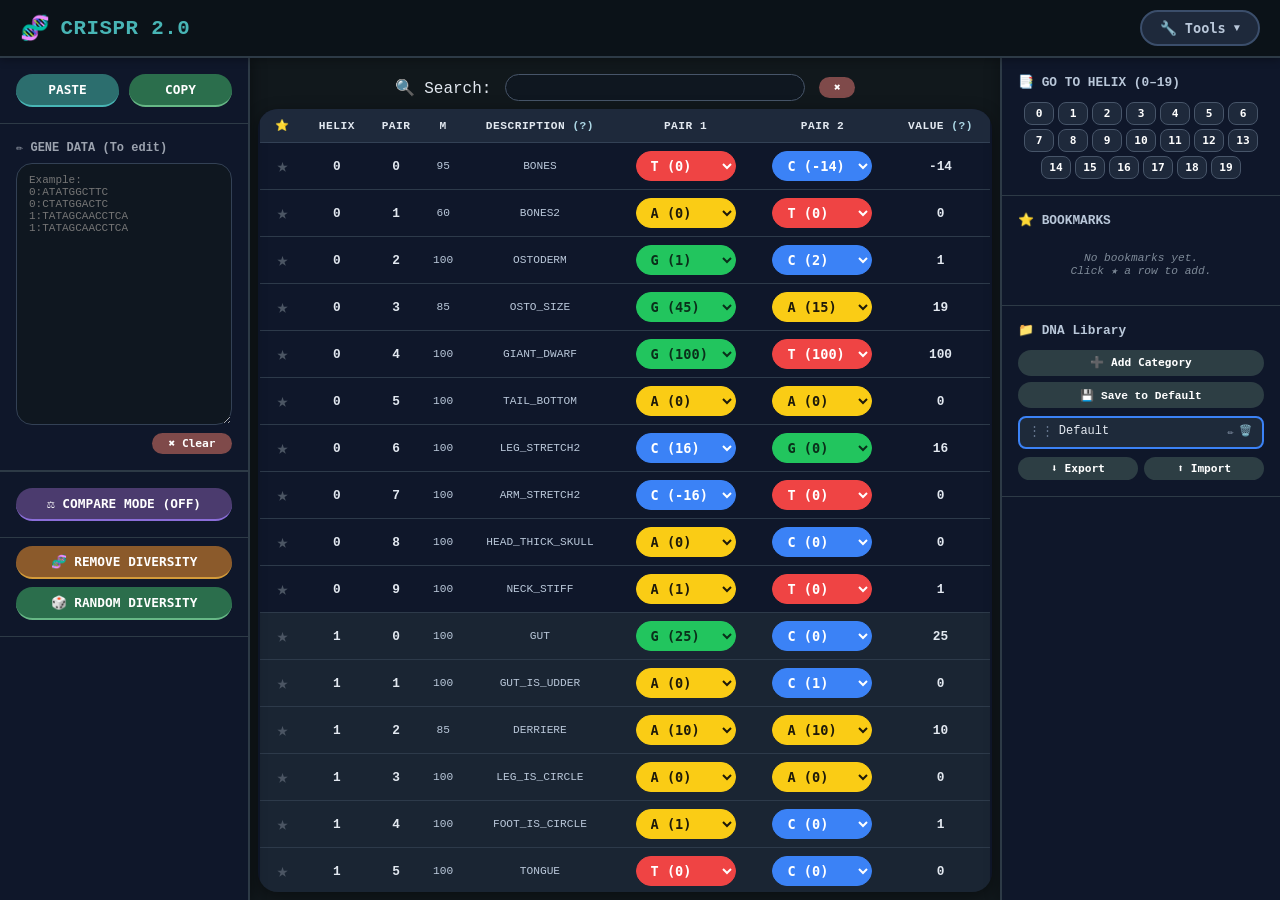
==== commit 88fc36bd: "Add files via upload" ====
--- a/index.html
+++ b/index.html
@@ -6,14 +6,27 @@
     <link rel="icon" type="image/x-icon" href="favicon.ico">
     <title>CRISPR 2.0</title>
     <link rel="stylesheet" href="crispr.css">
+	<link rel="stylesheet" href="headers.css">
 </head>
 <body>
+    <!-- ====== HEADER BAR ====== -->
+    <header class="header-bar">
+        <div class="header-title">
+            <span>🧬</span> CRISPR 2.0
+        </div>
+        <div class="tools-dropdown" id="toolsDropdown">
+            <button class="tools-btn" id="toolsBtn">
+                🔧 Tools <span class="arrow">▼</span>
+            </button>
+            <div class="dropdown-menu" id="dropdownMenu">
+                <!-- Populated by header-links.js -->
+            </div>
+        </div>
+    </header>
+	
 <div class="app-layout">
   <!-- LEFT SIDEBAR -->
   <div class="left-sidebar">
-    <div class="sidebar-header">
-      <h1>🧬 CRISPR 2.0</h1>
-    </div>
 
     <div class="controls-section">
       <div class="btn-group">
@@ -57,8 +70,8 @@
     <!-- REMOVE DIVERSITY BUTTON -->
     <div class="controls-section" style="border-top: none; padding-top: 8px; padding-bottom: 16px">
       <div class="btn-group" style="flex-direction: column; gap: 8px;">
-        <button id="removeDiversityBtn" class="diversity-remove" style="background: #8b5a2b; border-bottom-color: #d49b3a;">🧬 REMOVE DIVERSITY</button>
-        <button id="randomDiversityBtn" class="random-diversity" style="background: #2b6e4c; border-bottom-color: #67b886;">🎲 RANDOM DIVERSITY</button>
+        <button id="removeDiversityBtn" title="Merge genes where possible, without changing the horse (except antler/hat and skin patterns)" class="diversity-remove" style="background: #8b5a2b; border-bottom-color: #d49b3a;">🧬 REMOVE DIVERSITY</button>
+        <button id="randomDiversityBtn" title="Randomize the genes where possible without changing the horse (except antler/hat and skin patterns)" class="random-diversity" style="background: #2b6e4c; border-bottom-color: #67b886;">🎲 RANDOM DIVERSITY</button>
       </div>
     </div>
   </div>
@@ -108,7 +121,11 @@
 
 <div id="toast" class="toast"></div>
 
+
 <script src="mapping.js"></script>
 <script src="crispr.js"></script>
+    <!-- Header links (separate file) -->
+    <script src="headers.js"></script>
+	
 </body>
 </html>
--- a/crispr.css
+++ b/crispr.css
@@ -2,6 +2,7 @@
     box-sizing: border-box;
     font-family: "Segoe UI", "Roboto", "Courier New", monospace;
 }
+/*
 body {
     background: #1e2a2e;
     margin: 0;
@@ -13,9 +14,25 @@
     align-items: flex-start;
     justify-content: center;
 }
+*/
+body {
+    background: #1e2a2e;
+    margin: 0;
+    padding: 0;
+    height: 100vh;
+    overflow: hidden;
+    color: #e2e8f0;
+    display: flex;
+    flex-direction: column;   /* stack header + app-layout vertically */
+    align-items: stretch;     /* allow children to stretch full width */
+}
+
+
 .app-layout {
     display: flex;
-    height: 100vh;
+    /*height: 100vh; */
+	
+	flex: 1;
     width: 100%;
     max-width: 1350px;
     margin: 0 auto;
@@ -23,6 +40,8 @@
     overflow: hidden;
     box-shadow: 0 0 0 1px rgba(0, 0, 0, 0.2);
 }
+
+
 .left-sidebar {
     width: 250px;
     background: #0f172a;
@@ -287,6 +306,8 @@
     padding: 8px 8px;
     background: #11181c;
     position: relative;
+    display: flex;          /* ADD */
+    flex-direction: column; /* ADD */	
     min-width: 0;
 }
 .table-wrapper {
@@ -294,7 +315,8 @@
     border-radius: 20px;
     overflow-x: hidden;
     overflow-y: auto;
-    max-height: calc(100vh - 60px);
+	flex: 1;                /* ADD – take all leftover height inside .main-content */
+    /*max-height: calc(100vh - 60px);*/
     box-shadow: 0 4px 16px rgba(0, 0, 0, 0.4);
     width: 100%;
 }
@@ -324,6 +346,7 @@
     text-align: center;
 }
 .filter-cell {
+	flex-shrink: 0;         /* ADD – stays at top, doesn't shrink */
     display: flex;
     align-items: center;
     gap: 6px;
@@ -658,4 +681,4 @@
 }
 #dnaShortenerLink.visible {
     display: inline;
-}+}
--- a/headers.css
+++ b/headers.css
@@ -0,0 +1,107 @@
+
+        /* ---- Header Bar ---- */
+        .header-bar {
+			width: 100%;              /* not strictly necessary if using block/flex */
+            background: #0b1218;
+            border-bottom: 2px solid #2d3a46;
+            padding: 10px 20px;
+            display: flex;
+            align-items: center;
+            justify-content: space-between;
+            flex-shrink: 0;
+            z-index: 50;
+            box-shadow: 0 2px 8px rgba(0, 0, 0, 0.3);
+        }
+        .header-title {
+            font-size: 1.3rem;
+            font-weight: 700;
+            color: #48b5b5;
+            letter-spacing: 0.5px;
+            display: flex;
+            align-items: center;
+            gap: 10px;
+        }
+        .header-title span {
+            font-size: 1.5rem;
+        }
+        .tools-dropdown {
+            position: relative;
+        }
+        .tools-btn {
+            background: #1e293b;
+            border: 2px solid #3b4e6b;
+            padding: 8px 18px;
+            border-radius: 30px;
+            font-weight: bold;
+            font-size: 0.85rem;
+            cursor: pointer;
+            color: #b9c7d9;
+            font-family: monospace;
+            transition: 0.2s;
+            display: flex;
+            align-items: center;
+            gap: 8px;
+        }
+        .tools-btn:hover {
+            background: #2d3e44;
+            border-color: #48b5b5;
+            color: #fff;
+        }
+        .tools-btn .arrow {
+            font-size: 0.65rem;
+            transition: 0.2s;
+        }
+        .tools-btn.open .arrow {
+            transform: rotate(180deg);
+        }
+        .dropdown-menu {
+            position: absolute;
+            top: 110%;
+            right: 0;
+            background: #0f172a;
+            border: 2px solid #334155;
+            border-radius: 12px;
+            min-width: 200px;
+            box-shadow: 0 8px 20px rgba(0, 0, 0, 0.5);
+            z-index: 100;
+            display: none;
+            overflow: hidden;
+        }
+        .dropdown-menu.show {
+            display: block;
+            animation: fadeIn 0.15s ease;
+        }
+        @keyframes fadeIn {
+            from {
+                opacity: 0;
+                transform: translateY(-5px);
+            }
+            to {
+                opacity: 1;
+                transform: translateY(0);
+            }
+        }
+        .dropdown-menu a {
+            display: flex;
+            align-items: center;
+            gap: 10px;
+            padding: 10px 16px;
+            color: #cbd5e6;
+            text-decoration: none;
+            font-size: 0.8rem;
+            font-family: monospace;
+            transition: 0.15s;
+            border-bottom: 1px solid #1e293b;
+        }
+        .dropdown-menu a:last-child {
+            border-bottom: none;
+        }
+        .dropdown-menu a:hover {
+            background: #1e293b;
+            color: #48b5b5;
+        }
+        .dropdown-menu a .tool-icon {
+            font-size: 1rem;
+            width: 22px;
+            text-align: center;
+        }
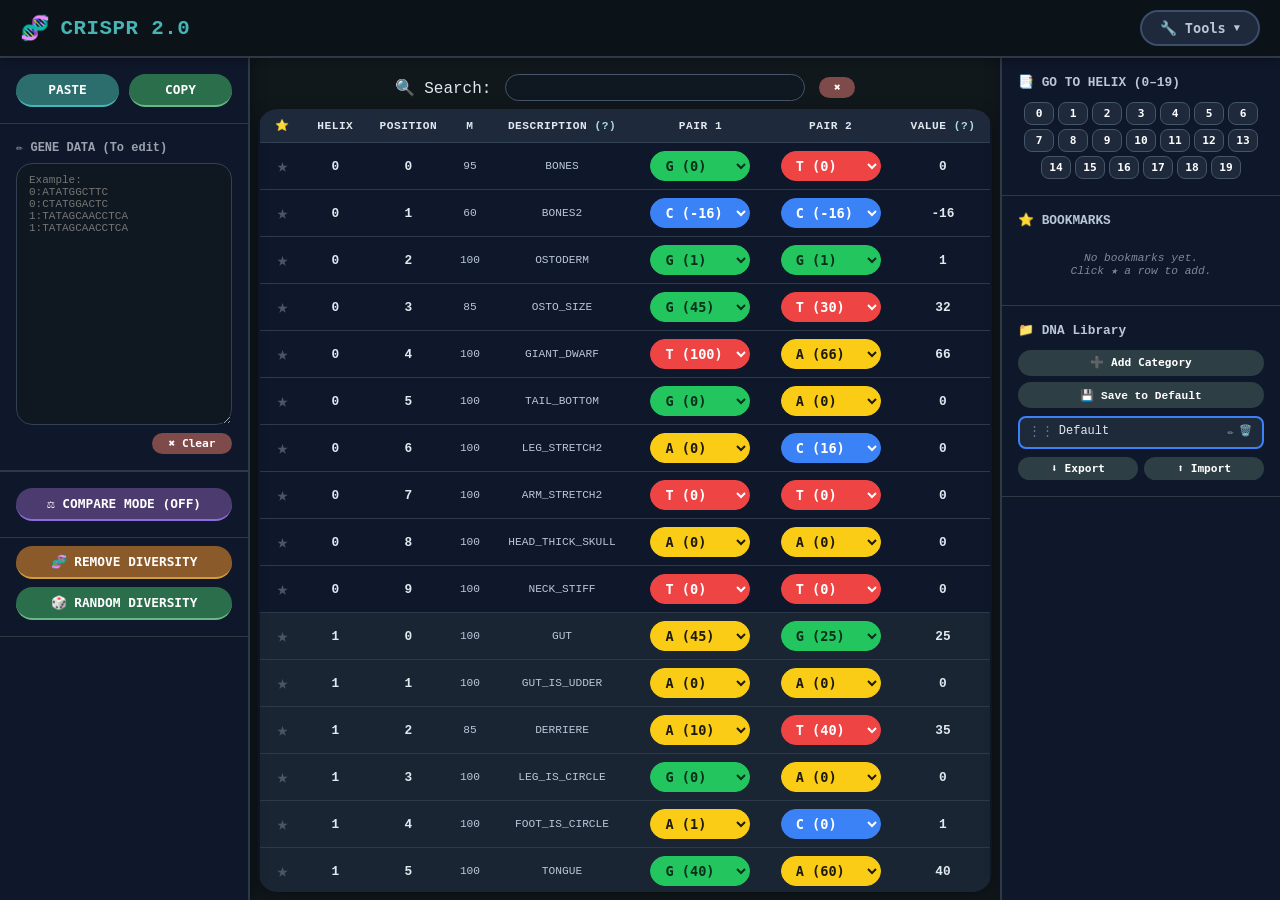
==== commit 537c1b83: "Add files via upload" ====
--- a/index.html
+++ b/index.html
@@ -123,6 +123,7 @@
 
 
 <script src="mapping.js"></script>
+<script src="dna-encoder.js"></script>
 <script src="crispr.js"></script>
     <!-- Header links (separate file) -->
     <script src="headers.js"></script>
--- a/crispr.css
+++ b/crispr.css
@@ -234,7 +234,7 @@
 }
 .bookmarks-list,
 .saved-dna-list {
-    max-height: 340px;
+    /*max-height: 340px; */
     overflow-y: auto;
     text-align: left;
 }
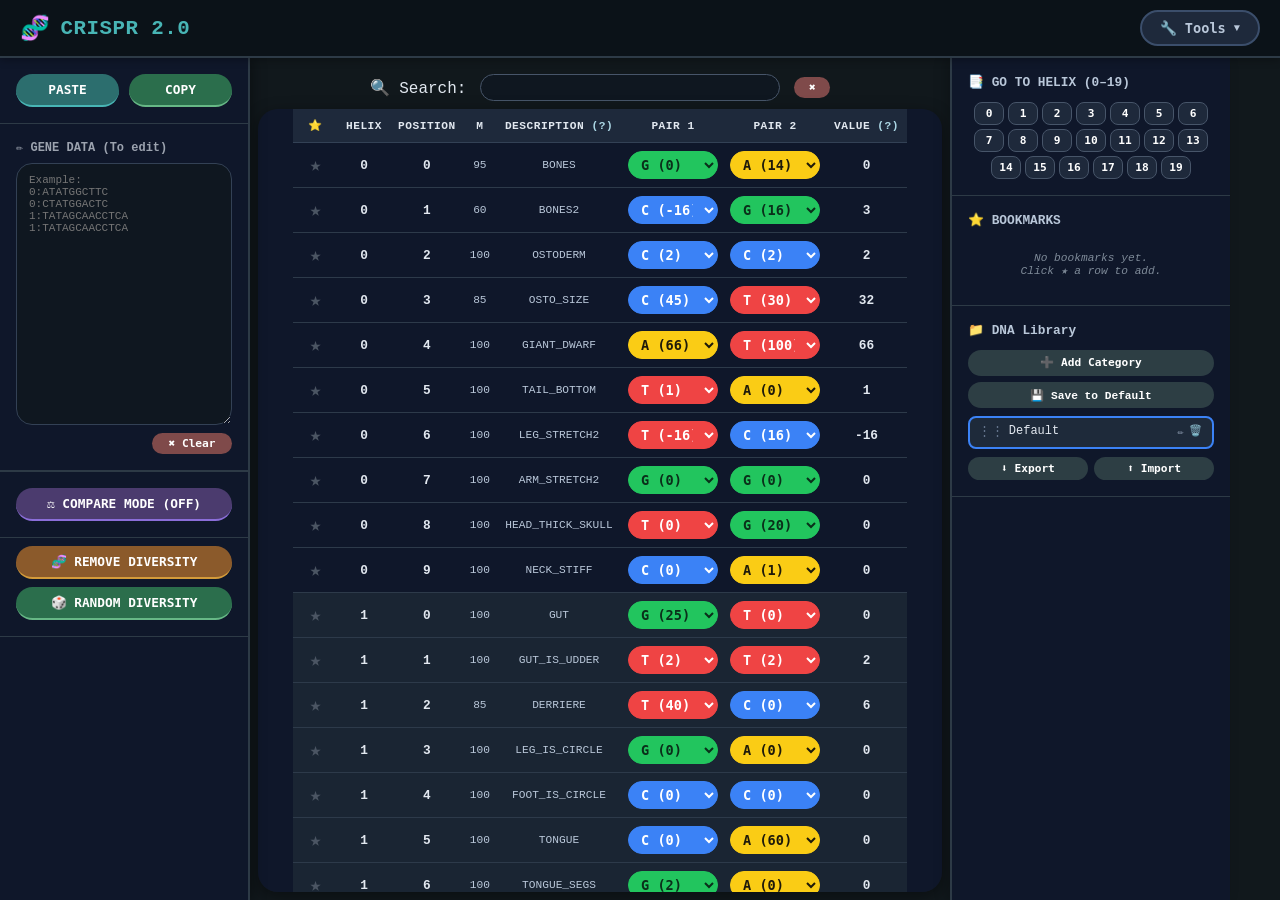
==== commit 3651f6ed: "mobile layout" ====
--- a/index.html
+++ b/index.html
@@ -7,6 +7,7 @@
     <title>CRISPR 2.0</title>
     <link rel="stylesheet" href="crispr.css">
 	<link rel="stylesheet" href="headers.css">
+	<link rel="stylesheet" href="mobile.css">
 </head>
 <body>
     <!-- ====== HEADER BAR ====== -->
@@ -120,13 +121,15 @@
 </div>
 
 <div id="toast" class="toast"></div>
-
+	<button id="mobileRightToggle" title="Bookmarks &amp; Library">📑</button>
+	<div class="sidebar-overlay" id="sidebarOverlay"></div>
 
 <script src="mapping.js"></script>
 <script src="dna-encoder.js"></script>
 <script src="crispr.js"></script>
     <!-- Header links (separate file) -->
     <script src="headers.js"></script>
+	<script src="mobile.js"></script>
 	
 </body>
 </html>
--- a/crispr.css
+++ b/crispr.css
@@ -309,6 +309,7 @@
     display: flex;          /* ADD */
     flex-direction: column; /* ADD */	
     min-width: 0;
+	max-width: 700px;
 }
 .table-wrapper {
     background: #0f172a;
@@ -319,10 +320,13 @@
     /*max-height: calc(100vh - 60px);*/
     box-shadow: 0 4px 16px rgba(0, 0, 0, 0.4);
     width: 100%;
+    min-width: 600px;
+	max-width: 730px;	
 }
 .gene-table {
     width: auto;
-    min-width: 730px;
+    min-width: 600px;
+	max-width: 730px;
     border-collapse: collapse;
     font-size: 12px;
     font-family: "Courier New", "Fira Code", monospace;
@@ -435,11 +439,11 @@
     font-family: monospace;
     font-weight: bold;
     font-size: 0.85rem;
-    border-radius: 28px;
-    padding: 5px 10px;
+    border-radius: 24px;
+    padding: 4px 8px;
     cursor: pointer;
     text-align: left;
-    width: 100px;
+    width: 90px;
     transition: 0.1s;
     border: 1px solid #4b5563;
     background-color: #0a0f18;
--- a/mobile.css
+++ b/mobile.css
@@ -0,0 +1,70 @@
+/* ===== Mobile layout overrides ===== */
+
+/* Floating toggle button – hidden on desktop */
+#mobileRightToggle {
+    display: none;
+    position: fixed;
+    bottom: 24px;
+    right: 24px;
+    z-index: 110;
+    background: #2c6e6e;
+    color: white;
+    border: none;
+    border-radius: 50%;
+    width: 52px;
+    height: 52px;
+    font-size: 1.4rem;
+    cursor: pointer;
+    box-shadow: 0 2px 12px rgba(0, 0, 0, 0.4);
+    align-items: center;
+    justify-content: center;
+}
+
+/* Overlay – hidden by default */
+.sidebar-overlay {
+    display: none;
+    position: fixed;
+    top: 0;
+    left: 0;
+    width: 100%;
+    height: 100%;
+    background: rgba(0, 0, 0, 0.45);
+    z-index: 98;
+}
+
+/* ---- Mobile breakpoint ---- */
+@media (max-width: 1200px) {
+
+    /* Shrink left sidebar */
+    .left-sidebar {
+        width: 160px;
+    }
+
+    /* Right sidebar becomes a fixed floating panel */
+    .right-sidebar {
+        position: fixed;
+        top: 0;
+        right: -320px;              /* hidden off‑screen */
+        width: 300px;
+        max-width: 85vw;            /* avoid overflow on small phones */
+        height: 100%;
+        transition: right 0.3s ease;
+        z-index: 99;
+        box-shadow: -4px 0 16px rgba(0, 0, 0, 0.5);
+        overflow-y: auto;
+    }
+
+    .right-sidebar.open {
+        right: 0;
+    }
+
+    /* Show the toggle button */
+    #mobileRightToggle {
+        display: flex;
+    }
+
+    /* Overlay visible when sidebar is open */
+    .sidebar-overlay.active {
+        display: block;
+    }
+}
